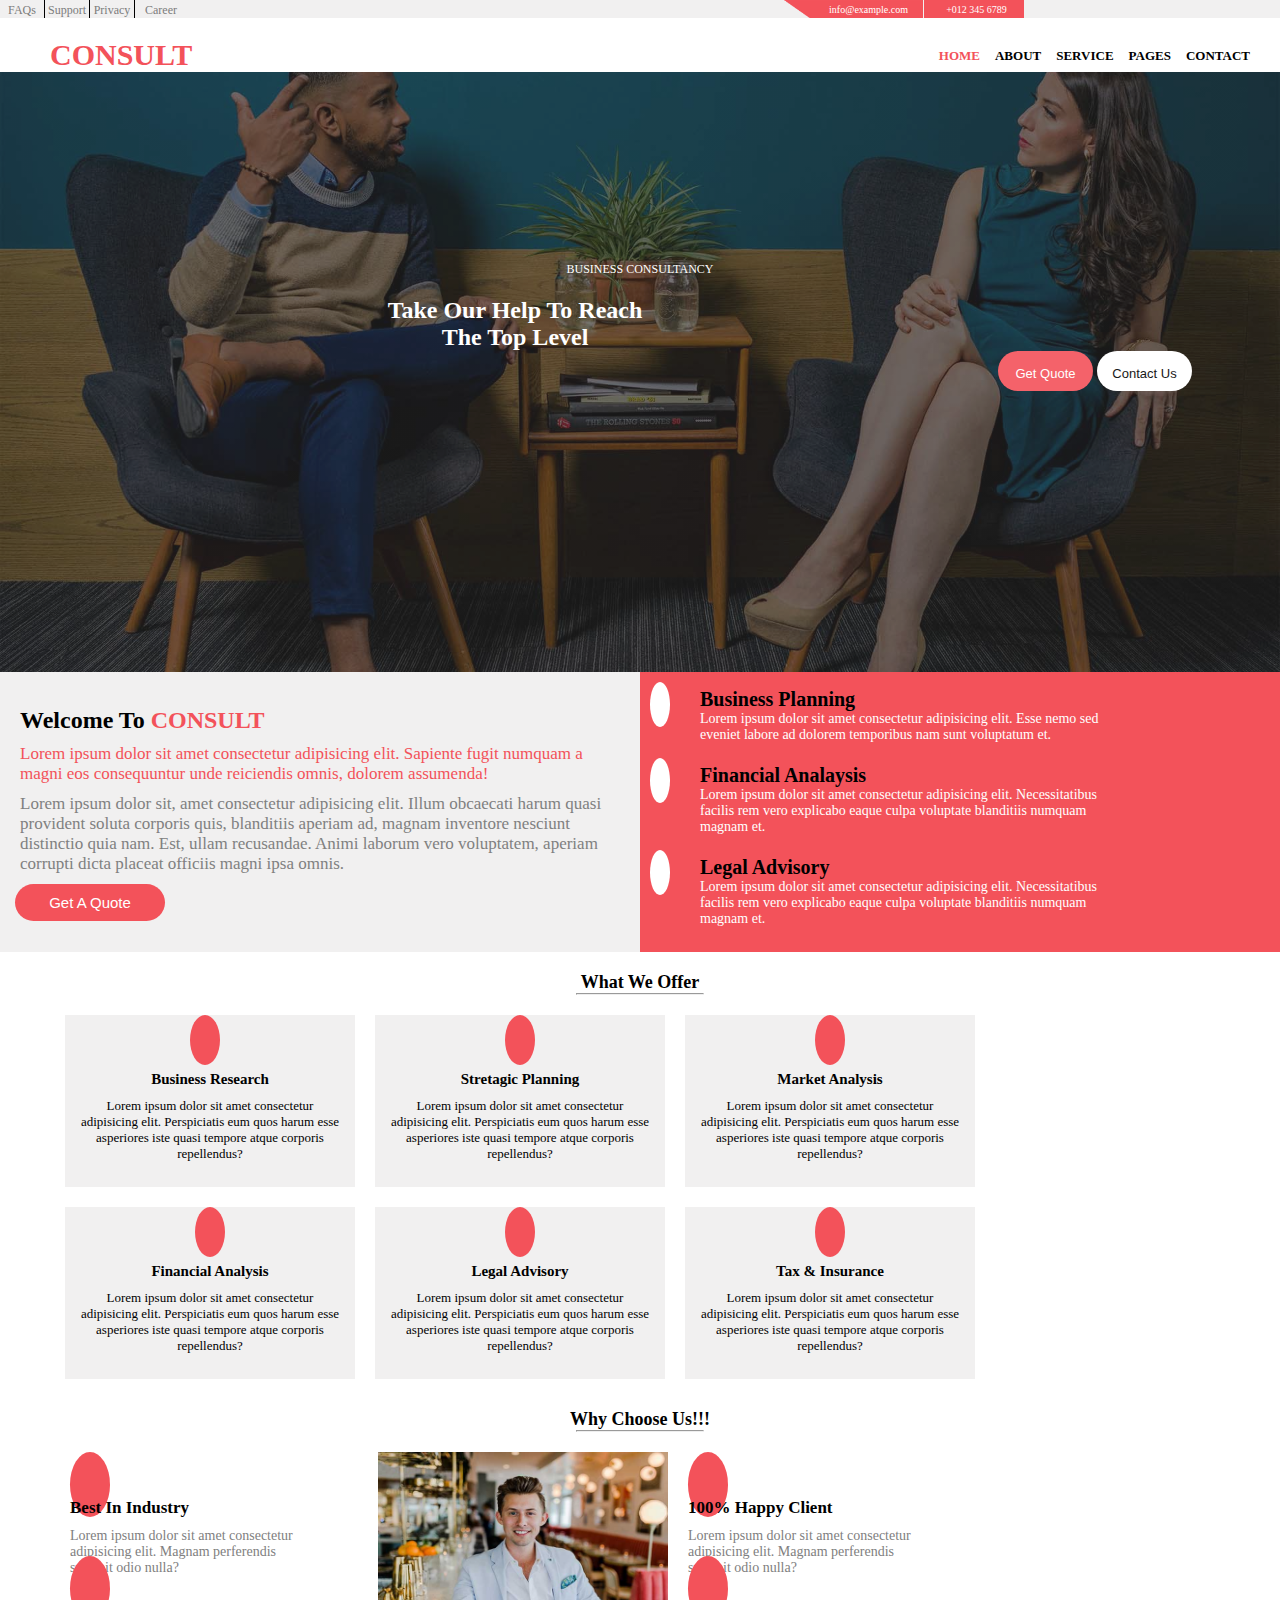
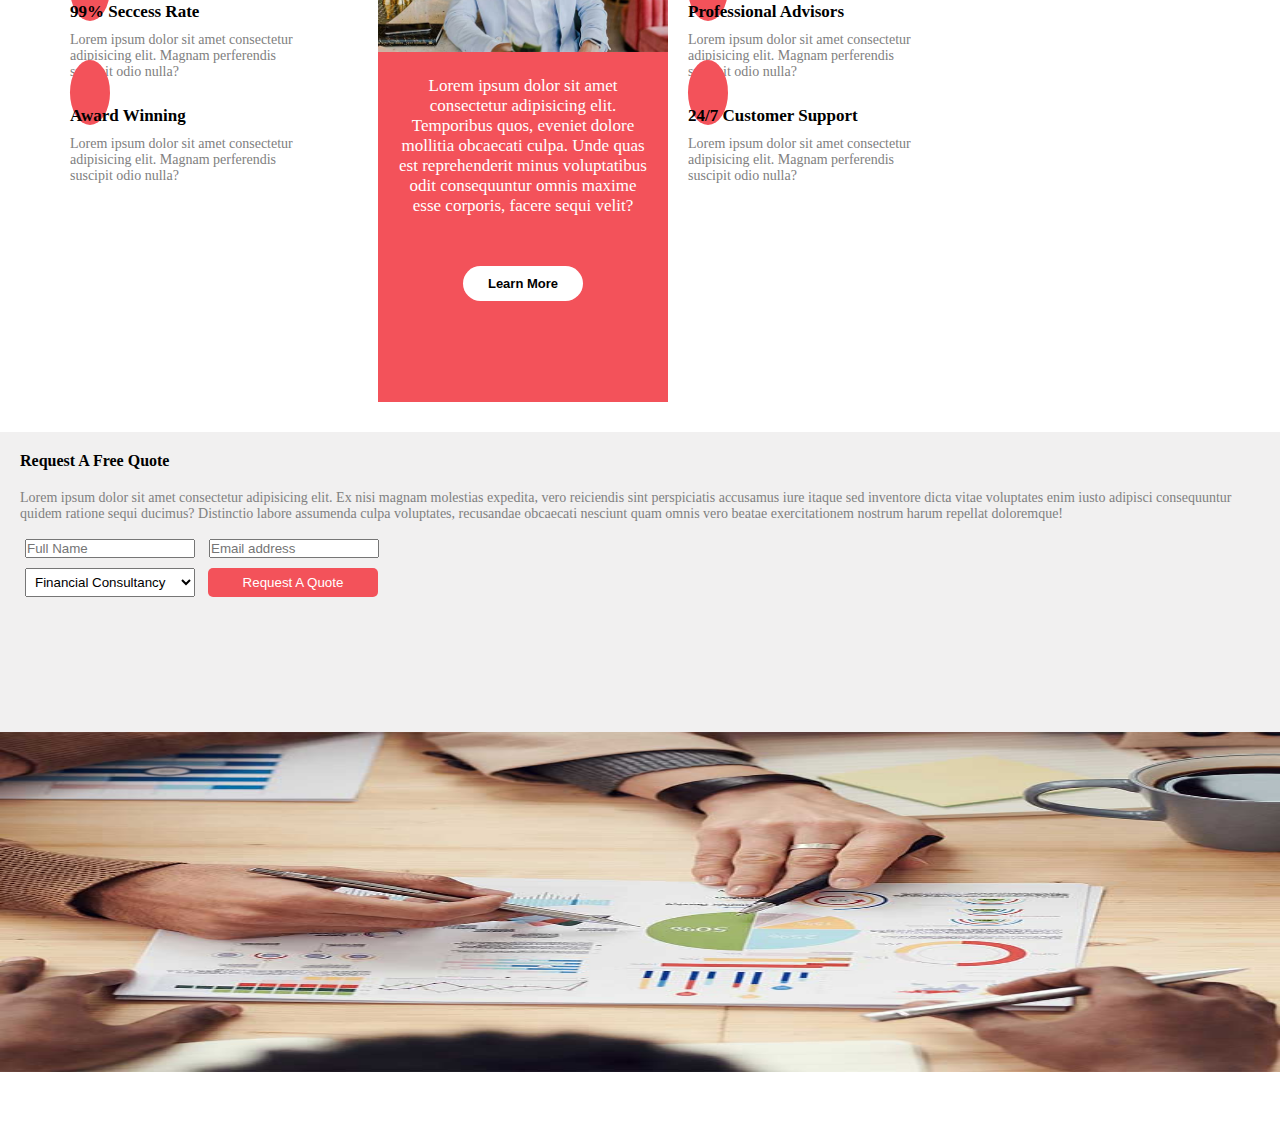
==== index.html @ cce2dc77 "git commit -m "descriptive commit message"" ====
<!DOCTYPE html>
<html lang="en">
<head>
    <meta charset="UTF-8">
    <meta name="viewport" content="width=device-width, initial-scale=1.0">
    <link rel="stylesheet" href="https://cdnjs.cloudflare.com/ajax/libs/font-awesome/6.5.1/css/all.min.css" integrity="sha512-DTOQO9RWCH3ppGqcWaEA1BIZOC6xxalwEsw9c2QQeAIftl+Vegovlnee1c9QX4TctnWMn13TZye+giMm8e2LwA==" crossorigin="anonymous" referrerpolicy="no-referrer" />
    <title>Document</title>
    <link rel="stylesheet" href="css/index.css">
    
</head>
<body>
    
    <section>
        <header>
            <nav class="nav-m">
                <section class="nav-sec">
                    <ul class="nav-ul1">
                        <li>
                            <a href="">FAQs</a>
                        </li>
            
                        <li>
                            <a href="">Support</a>
                        </li>
            
                        <li>
                            <a href="">Privacy</a>
                        </li>
            
                        <li id="nav-li">    
                            <a href="" id="nav-a4">Career</a>
                        </li>
    
                        <ul class="nav-logo1">
                            <i class="fa-regular fa-envelope"></i>
                            <p class="nav-p1">info@example.com</p>
                        </ul>
                        <ul class="nav-logo2">
                            <i class="fa-solid fa-phone"></i>
                            <p class="nav-p2">+012 345 6789</p>
            
                        </ul>
                </section>
        
                <section class="nav-s3">
                            <section class="s3-1">
                                <i class="fa-solid fa-bars"></i>
                                <i class="fa-regular fa-face-smile"></i>
                                <h1 class="h1-nav">CONSULT</h1>
                                <ul class="nav-ul3">
                            </section>
                            <section class="nav4-sec">
                                <li id="home">
                                    <a href="" id="home-a">HOME</a>
                                </li>
                                <li>
                                    <a href="">ABOUT</a>
                                </li>
            
                                <li>
                                    <a href="">SERVICE</a>
                    
                                </li>
                                <li>
                                    <a href="">PAGES</a>
                                </li>
                    
                                <li>
                                    <a href="" id="contact">CONTACT</a>
               
                                </li>
                            </ul>
                            </section>
                </section>
            </nav>
        </header>
        <main>
            <!-- main dec start here -->
            <section class="main-sec">
                <p>BUSINESS CONSULTANCY </p>
                <h2>Take Our Help To Reach The Top Level</h2>
                <i class="fa-solid fa-chevron-left"></i>
                <i class="fa-solid fa-chevron-right"></i>
                <button class="button_1">Get Quote</button>
                <button class="button_2">Contact Us</button>
            </section>
            <!-- main sec end here -->
            <!-- main s2 start here -->

            <section class="main-s2">
                <aside class="left">
                    <h3 class="left-h3">Welcome To <span>CONSULT</span></h3>
                    <p id="red">Lorem ipsum dolor sit amet consectetur adipisicing elit. Sapiente fugit numquam a magni eos consequuntur unde reiciendis omnis, dolorem assumenda!</p>
                    <p id="grey">Lorem ipsum dolor sit, amet consectetur adipisicing elit. Illum obcaecati harum quasi provident soluta corporis quis, blanditiis aperiam ad, magnam inventore nesciunt distinctio quia nam. Est, ullam recusandae. Animi laborum vero voluptatem, aperiam corrupti dicta placeat officiis magni ipsa omnis.</p>
                    <button>Get A Quote</button>
                </aside>

                <aside class="right">
                    <div class="div1 ">
                       <span class="logo"><i class="fa-solid fa-user-tie"></i></span> <h4 class="right-h4">Business Planning</h4>
                       <p class="right-p">Lorem ipsum dolor sit amet consectetur adipisicing elit. Esse nemo sed eveniet labore ad dolorem temporibus nam sunt voluptatum et.</p>
                    </div>
                    <div class="div2">
                        <span class="logo"><i class="fa-solid fa-chart-line"></i></span><h4 class="right-h4">Financial Analaysis</h4>
                        <p class="right-p">Lorem ipsum dolor sit amet consectetur adipisicing elit. Necessitatibus facilis rem vero explicabo eaque culpa voluptate blanditiis numquam magnam et.</p>
                    </div>
                    <div class="div3">
                        <span class="logo"><i class="fa-solid fa-scale-balanced"></i></span><h4 class="right-h4">Legal Advisory</h4>
                        <p class="right-p">Lorem ipsum dolor sit amet consectetur adipisicing elit. Necessitatibus facilis rem vero explicabo eaque culpa voluptate blanditiis numquam magnam et.</p>
                    </div>
                </aside>
            </section>
            <!-- main s2 end here -->

            
            <section class="third  ">
                <h3 class="third-h3">What We Offer</h3>
                <hr>
               <section class="grid">
                <div class="third-div1 back">
                    <p class="icon"><i class="fa-solid fa-user-tie"></i></p>
                    <h5 class="third-h5">Business Research </h5>
                    <p>Lorem ipsum dolor sit amet consectetur adipisicing elit. Perspiciatis eum quos harum esse asperiores iste quasi tempore atque corporis repellendus?</p>
                </div>
                <div class="third-div2 back">
                    <p class="icon" ><i class="fa-solid fa-chart-pie"></i></p>
                    <h5 class="third-h5">Stretagic Planning</h5>
                    <p>Lorem ipsum dolor sit amet consectetur adipisicing elit. Perspiciatis eum quos harum esse asperiores iste quasi tempore atque corporis repellendus?</p>
                </div>
                <div class="third-div3 back">
                    <p class="icon"><i class="fa-solid fa-chart-line"></i></p>
                    <h5 class="third-h5">Market Analysis</h5>
                    <p>Lorem ipsum dolor sit amet consectetur adipisicing elit. Perspiciatis eum quos harum esse asperiores iste quasi tempore atque corporis repellendus?</p>
                </div>
                <div class="third-div4 back">
                    <p class="icon"><i class="fa-solid fa-chart-area"></i></p>
                    <h5 class="third-h5">Financial Analysis</h5>
                    <p>Lorem ipsum dolor sit amet consectetur adipisicing elit. Perspiciatis eum quos harum esse asperiores iste quasi tempore atque corporis repellendus?</p>
                </div>
                <div class="third-div5 back">
                    <p class="icon"><i class="fa-solid fa-scale-balanced"></i></p>
                    <h5 class="third-h5">Legal Advisory</h5>
                    <p>Lorem ipsum dolor sit amet consectetur adipisicing elit. Perspiciatis eum quos harum esse asperiores iste quasi tempore atque corporis repellendus?</p>
                </div>
                <div class="third-div6 back">
                    <p class="icon"><i class="fa-solid fa-house-chimney-crack"></i></p>
                    <h5 class="third-h5">Tax & Insurance</h5>
                    <p>Lorem ipsum dolor sit amet consectetur adipisicing elit. Perspiciatis eum quos harum esse asperiores iste quasi tempore atque corporis repellendus?</p>
                </div>
               </section>

            </section>
            <!-- third end here -->


            <section class="fourth margin">
                <h3 class="third-h3">Why Choose Us!!!</h3>
                <hr>
                <section class="flex">
                    <div class="f-left">
                        <div class="divf-l1">
                            <p class="icon">
                                <i class="fa-solid fa-cubes"></i>
                            </p>
                            <h5>Best In Industry</h5>
                            <p class="grey">Lorem ipsum dolor sit amet consectetur adipisicing elit. Magnam perferendis suscipit odio nulla?</p>
                        </div>
                        <div class="divf-l2">
                            <p class="icon">
                                <i class="fa-solid fa-percent"></i>
                            </p>
                            <h5>99% Seccess Rate</h5>
                            <p class="grey">Lorem ipsum dolor sit amet consectetur adipisicing elit. Magnam perferendis suscipit odio nulla?</p>
                        </div>
                        <div class="divf-l3">
                            <p class="icon">
                                <i class="fa-solid fa-award"></i>
                            </p>
                            <h5>Award Winning</h5>
                            <p class="grey">Lorem ipsum dolor sit amet consectetur adipisicing elit. Magnam perferendis suscipit odio nulla?</p>
                        </div>
                    </div>
                    <div class="f-middle">
                        <img src="img/feature.jpg" class="forth-img">
                        <p id="f-para">Lorem ipsum dolor sit amet consectetur adipisicing elit. Temporibus quos, eveniet dolore mollitia obcaecati culpa. Unde quas est reprehenderit minus voluptatibus odit consequuntur omnis maxime esse corporis, facere sequi velit?</p>
                        <button>Learn More</button>
                    </div>
                    <div class="f-right">
                        <div class="divr-1">
                            <p class="icon">
                                <i class="fa-regular fa-face-smile" id="smile"></i>
                            </p>
                            <h5>100% Happy Client</h5>
                            <p class="grey">Lorem ipsum dolor sit amet consectetur adipisicing elit. Magnam perferendis suscipit odio nulla?</p></div>
                        <div class="divr-2">
                            <p class="icon">
                                <i class="fa-solid fa-user-tie"></i>
                            </p>
                            <h5>Professional Advisors</h5>
                            <p class="grey">Lorem ipsum dolor sit amet consectetur adipisicing elit. Magnam perferendis suscipit odio nulla?</p></div>
                        <div class="divr-3">
                            <p class="icon">
                                <i class="fa-solid fa-headset"></i>
                            </p>
                            <h5>24/7 Customer Support</h5>
                            <p class="grey">Lorem ipsum dolor sit amet consectetur adipisicing elit. Magnam perferendis suscipit odio nulla?</p></div>
                    </div>
                </section>
            </section>

            <!-- section 5 start here -->

            <section class="section-5">
                <div class="section-5left">
                <h3>Request A Free Quote</h3> 
                <p>Lorem ipsum dolor sit amet consectetur adipisicing elit. Ex nisi magnam molestias expedita, vero reiciendis sint perspiciatis accusamus iure itaque sed inventore dicta vitae voluptates enim iusto adipisci consequuntur quidem ratione sequi ducimus? Distinctio labore assumenda culpa voluptates, recusandae obcaecati nesciunt quam omnis vero beatae exercitationem nostrum harum repellat doloremque!</p>
                <section class="sec-5form1">
                    <form>
                        <input type="text" id="name" placeholder="Full Name">
                        <input type="email" id="email" placeholder="Email address">
                    </form>
                </section>

                <section class="section-5form2">
                    <form >
                        <select id="select">
                            <option >
                                Financial Consultancy
                            </option>
                            <option >
                                Legal Advisory
                            </option>
                            <option >
                                Market Analysis
                            </option>
                        </select>
                    </form>
                   <input type="submit" value="Request A Quote" id="submit"> 
                </section>
                </div>

                <div class="section-5right">
                    <img src="img/quote.jpg" alt="quote" >
                </div>
            </section>


        </main>
    </section>
</body>
</html>
---- css/index.css ----
*{
    margin: 0;
    padding: 0;
    box-sizing: border-box;

}

a{
    text-decoration: none;
}
ul{
    list-style-type: none;
}
li{
    list-style: none;
}
/* nav start here  */
/* nav-sec start here */
.nav-ul1{
    display: flex;
    flex-direction: row;
    flex-wrap: wrap;
    height: 18px;
    justify-content: flex-start;



}
.nav-sec{
    height: 18px;
    background-color: rgb(241, 240, 240);

}
#nav-li{
    text-align: left;
    width: 50px;
    border: none;
    
}
#nav-a4{
    margin-left: 10px;
}
.nav-ul1 li{
    border-right: 1px solid black;
    background-color: rgb(241, 240, 240);
    width: 45px;
    text-align: center;
}

.nav-ul1 li a{
    color: rgb(124, 124, 124);
    font-size: 12px;
}
.nav-logo1{
    display: flex;
    background-image: url(nav-1.png);
    background-position: left;
    background-size: cover;
    background-repeat: no-repeat;
    justify-content: space-evenly;
    align-items: center;
    height: 18px;
    width: 140px;
    border-right: 1px solid rgb(241, 240, 240);
    
}

.nav-logo2{
    display: flex;
    background-image: url(nav-2.png);
    background-position: left;
    background-size: cover;
    background-repeat: no-repeat;
    justify-content: center;
    align-items: center;
    height: 18px;
    width: 100px;
}
.fa-envelope{
    margin-left: 15px;
    font-size: 14px;
    color: white;
    
}
.fa-phone{
    font-size: 13px;
    color: white;
}
.nav-p1{
    font-size: 10px;
    
    color: white;
}

.nav-p2{
    color: white;
    margin-left: 5px;
    font-size: 10px;
}

/* nav-sec end here */
/* nav-s3 start here */

.nav-s3{
    display: flex;
    justify-content: space-between;
    align-items: center;
    text-transform: uppercase;
    margin-top: 20px;
   
}
.s3-1{
    display: flex;
    align-items: center;
    
    
}
.fa-bars{
    color: black;
    font-size: 27px;
    margin-left: 10px
    
}
.fa-face-smile{
    color: #F3525A;
    font-size: 30px;
    margin-left: 80px;



}
.h1-nav{
    color: #F3525A;
    font-size: 30px;
    margin-left: 10px;


}

.nav2-sec2{
    display: flex;
    justify-content: space-around;
    width: 40rem; 
    height: 20px;
}
.nav4-sec{
    display: flex;
}
.nav4-sec a{
    color: black;
    font-size: 12px;
}
.nav4-sec{
    display: none;
}
/* nav-s3end here */
/* main-s1 start here */

.main-sec{
    background-image: linear-gradient(rgba(0,0,0,0.6),rgba(0,0,0,0.6)),url(carousel-2.jpg);
    background-color: black;
    height: 250px;
    width: 100%;
    opacity: 90%;
    background-position: center;
    background-size: cover;
    text-align: center;
    color: white;

}

.main-sec p{
    padding-top: 80px;
    color: white;
    font-size: 10px;
    padding-bottom: 10px;
}
.fa-chevron-left{
    padding-right: 310px;
    font-size: 16px;
    color: gray;
}
.fa-chevron-right{
    font-size: 16px;
    margin-top: -100px;
    color: gray;

}
.main-sec h2{
    width: 290px;
    margin-left: 70px;
}
.button_1{
    background-color: #F3525A;
    border-radius: 20px;
    padding:15px ;
    width: 90px;
    height: 40px;
    color: white;
    border: none;
    font-size: 12px;
    
}
.button_2{
    
    background-color: white;
    border-radius: 20px;
    height: 40px;
    padding:15px ;
    width: 91px;
    color:black;
    border: none;
    font-size: 12px;

    
}
/* main-sec end here */
/* main-s2 start here */
.main-s2{
    display: flex;

}

.left{
    background-color: rgb(241, 240, 240);
    width: 50%;
    padding: 10px;
    
}
.left-h3{
    font-size: 17px;
    padding-top: 20px;
    padding-left: 5px;
    padding-bottom: 10px;
    
}

.left h3 span{
    color: #F3525A;
}
#red{
    color: #F3525A;
    font-size: 13px;
    padding-bottom: 10px;
    padding-left: 5px;
}
#grey{
    color: gray;
    font-size: 13px;
    padding-bottom: 10px;
    padding-left: 5px;
}

.left button{
    padding: 10px;
    border: none;
    border-radius: 20px;
    color: white;
    background-color:  #F3525A;
    width: 90px;
    font-size: 12px;
}

.right{
    background-color:  #F3525A;
    padding: 10px;
    width: 50%;
}
.right div{
    padding-top: 10px;
}


.right .fa-solid {
    text-align: left;
    padding: 10px;
    background-color: white;
    border-radius: 50%;
    font-size: 15px;
    color: #F3525A;
    

}
.logo{
    align-self: center;
}
.right-h4{
    font-size: 16px;
    padding-left: 50px;
    margin-top: -30px;
    
}
.right-p{
    font-size: 13px;
    width: 200px;
    padding-left: 50px;
    color: white;
    padding-bottom: 15px;
}
/* main-s2 end here */

.grid{
    display: grid;
    grid-template-columns: repeat(2, 190px);
    gap: 16px;
    text-align: center;
    padding-top: 20px;
    margin-left: 15px;
}

.third-h3{
    text-align: center;
    font-size: 18px;
    padding-top: 20px;
}
hr{
    width: 10%;
    margin-left: 45%;
    color: #F3525A;
}

.back{
    padding: 15px;
    background-color: rgb(241, 240, 240);
    
}
.grid p{
    font-size: 13px;
    text-align: center;
    color: black;
    padding-bottom: 10px;
}
.grid .fa-solid {
    background-color: #F3525A;
    font-size: 18px;
    color:white;
    border-radius: 50%;
    margin-top: 30px;
    padding: 15px;
}
.third-h5{
    font-size: 15px;
    padding: 10px;
}

/* forth star here */

.fourth {
    text-align: center;
    padding-top: 10px;
  }
  .fourth .fa-cubes,
  .fa-percent, .fa-award, #smile, .fa-user-tie, .fa-headset {
    background-color: #F3525A;
    color: white;
    padding: 10px;
    font-size: 11px;
    border-radius: 50%;
    margin: 10px;
    margin-left: 0px;
  }
  .flex{
    display: flex;
    width: 424px;
    padding-top: 20px;
  }
  .f-left,
  .f-right {
    padding: 7px;
    text-align: left;
    margin: 10px;
    width: 150px;
  }
  .fourth .grey {
    font-size: 12px;
    color: gray;
  }
  .f-middle {
    background-color: #F3525A;
    text-align: center;
    color: white;
    width: 200px;
    height: 500px;
  }
  .forth-img{
    width: 200px;
    height: 150px;
  }
  .fourth h5 {
    font-size: 11px;
  }
  
  .f-middle p {
    font-size: 11px;
    padding: 20px;
  }
  .f-middle button {
    padding: 10px;
    border-radius: 20px;
    border: none;
    width: 120px;
    font-size: 10px;
    margin: 30px;
    background-color: white;
  }
  #f-para {
    font-size: 13px;
  }
  /* setion 5start here */
  .section-5 {
    padding-top: 30px;
    /* display: flex; */
  }
  .section-5left {
    padding: 20px;
    background-color: rgb(241, 240, 240);
    width: 100%;
    height: 300px;
  }
  .section-5 h3 {
    font-size: 16px;
    padding-bottom: 20px;
  }
  .section-5left p {
    color: gray;
    padding-bottom: 12px;
    font-size: 14px;
  }
  .section-5right {
    height: 400px;
    width: 100%;
  }
  
  .section-5right img {
    background-repeat: no-repeat;
    background-size: cover;
    height: 340px;
    width: 100%;
  }
  .section-5form2{
    display: flex;
  }
  
  #name,
  #email {
    margin: 5px;
    width: 170px;
  }

  #select,
#submit {
  padding: 5px;
  margin: 5px;
  width: 170px;
}

#submit {
    background-color: #F3525A;
    margin-left: 8px;
    width: 170px;
    /* padding: 20px; */
    color: white;
    border-radius: 5px;
    border: none;
  }
  





@media screen and (min-width:768px) {
    /* nav sec start here */
    #nav-li{
        width: 393px;
    }
    /* nav sec end here */
    /* nav-s3 start here  */
    .fa-bars{
        color: black;
        font-size: 30px;
    }
    .fa-face-smile{
        margin-left: 250px;
    
    }
    /* nav-s3 end here */
/* main-sec start here */


    .main-sec p{
        padding-top: 130px;
        font-size: 12px;
        padding-bottom: 15px;
    }
    .fa-chevron-left{
        padding-right: 710px;
        font-size: 17px;
        color: gray;
    }
    .fa-chevron-right{
        font-size: 17px;
        margin-top: -100px;
        color: gray;
    
    }
    .main-sec{
        width: 100%;
        height: 420px;
    }
    .main-sec h2{
        width: 290px;
        margin-left: 230px;
    }
    .button_1, .button_2{
        font-size: 13px;
        width: 95px;
    }
/* main-sec end here */

/* main-s2 start here */
   .left h3{
    font-size: 19px;
   } 
   #red, #grey{
    font-size: 15px;
    padding-bottom: 10px;

   }
   .left{
    padding: 15px;
   }
   .left button{
    width: 130px;
    font-size: 13px;

   }
   .right .fa-solid{
    font-size: 21px;

   }
   .right-p{
    font-size: 13px;
    width: 350px;
    
   }
   .right-h4{
    font-size: 18px;
   }
   /* grid start here */

   .grid{
    grid-template-columns: repeat(2, 290px);
    gap: 20px;
    text-align: center;
    padding-top: 20px;
    margin-left: 85px;
}

/* forth start here */

.fourth .fa-cubes,
  .fa-percent, .fa-award, #smile, .fa-user-tie, .fa-headset{
    font-size: 22px;
    margin-left: 0px;
  }
  #f-para {
    font-size: 15px;
  }

  .flex{
    width: 768px;
  }
  .f-left,
  .f-right {
    padding: 20px;
    margin: 10px;
    width: 230px;
  }

  .fourth .grey {
    font-size: 12px;
  }
  .f-middle {
    width: 300px;
    height: 450px;
  }
  .forth-img{
    width: 300px;
    height: 190px;
  }
  .fourth h5 {
    font-size: 15px;
  }
  
  .f-middle p {
    font-size: 11px;
    padding: 20px;
  }
  .f-middle button {
    font-size: 11px;
    font-weight: 700;
  }









}

@media screen and (min-width:1024px) {
    /* nav-sec start here */
    #nav-li{
        width: 649px;
    }
    /* nav-sec end here  */
    /* nav-s3 end here */
    .fa-bars{
        display: none;
    }
    .fa-face-smile{
        margin-left: 40px;
    
    }
    .nav4-sec{
        display: inline;
        display: flex;
    }
    .nav4-sec li a{
        color: black;
        font-size: 13PX;
        font-weight: 600;
    }
    .nav4-sec li{
        margin-left: 15px;
    }
    
    #home-a{
        color: #F3525A;

    }
    #contact{
        padding-right: 30px
    }
    /* nav-s3 end here */

/* main-sec start here */


    .main-sec p{
        padding-top: 190px;
        font-size: 12px;
        padding-bottom: 20px;
    }
    .fa-chevron-left{
        padding-right: 910px;
        font-size: 16px;
        color: gray;
    }
    .fa-chevron-right{
        font-size: 16px;
        margin-top: -100px;
        color: gray;
    
    }
    .main-sec{
        width: 100%;
        height: 600px;
    }
    .main-sec h2{
        width: 290px;
        margin-left: 370px;
    }
    .button_1{
        background-color: #F3525A;
        border-radius: 20px;
        padding:15px ;
        width: 95px;
        color: white;
        border: none;
        font-size: 13px;
        
    }
    .button_2{
        background-color: white;
        border-radius: 20px;
        padding:15px ;
        width: 95px;
        color:black;
        border: none;
        font-size: 13px;
    
        
    }

/* main-sec end here */

/* main-s2 start here */

.left h3{
    font-size: 24px;
   } 
   #red, #grey{
    font-size: 17px;

   }
   
   .left button{
    width: 150px;
    font-size: 15px;

   }
   .right .fa-solid{
    font-size: 23px;

   }
   .right-p{
    font-size: 14px;
    width: 450px;
   }
   .right-h4{
    font-size: 20px;
   }
/*  grid start here */
.grid{
    grid-template-columns: repeat(3, 290px);
    gap: 20px;
    text-align: center;
    padding-top: 20px;
    margin-left: 65px;
}
/* forth start here */

.fourth .fa-cubes,
  .fa-percent, .fa-award, #smile, .fa-user-tie, .fa-headset{
    font-size: 22px;
    margin-left: 0px;
    padding: 20px;
    margin-bottom: 20px;

  }
  #f-para {
    font-size: 17px;
  }

  .flex{
    width: 1024px;
    /* margin-left: 50px; */
  }

  .f-left,
  .f-right {
    padding: 20px;
    width: 270px;
    margin: 0px;
  }
  .f-left{
    margin-left: 50px;
  }

  .fourth .grey {
    font-size: 14px;
  }
  .f-middle {
    width: 290px;
    height: 550px;
    margin-left: 58px;
  }
  .forth-img{
    width: 290px;
    height: 200px;
    
  }
  .fourth h5 {
    margin-bottom: 10px;
    font-size: 17px;
  }
  
  .f-middle p {
    font-size: 12px;
  }
  .f-middle button {
    font-size: 13px;
    font-weight: 700;
  }

}

@media screen and (min-width:1440px) {
    /* nav-sec start here  */
    #nav-li{
        width: 649px;
    }
    .nav-sec{
        height: 25px;
    
    }
    .nav-ul1 li{
        width: 65px;
        text-align: center;
        height: 25px;

    }
    .nav-ul1 li a{
        font-size: 14px;
    }
    #nav-li{
        width: 875px;
    }
    .nav-logo1{
        height: 25px;
        width: 200px;


    }
    .nav-logo2{
        height: 25px;
        width: 170px;


    }
    .fa-envelope{
        font-size: 18px;
    }
    .fa-phone{
        font-size: 18px;

    }
    .nav-p1, .nav-p2{
        font-size: 14px;
    }
    
    /* nav-sec end here  */
    .nav4-sec li a{
        font-size: 19PX;
        font-weight: 500;
    }
    /* nav-s3 end here */
/* main-sec start here */

    .main-sec p{
        padding-top: 240px;
        font-size: 13px;
        padding-bottom: 15px;
    }
    .fa-chevron-left{
        padding-right: 1300px;
        font-size: 25px;
    }
    .fa-chevron-right{
        font-size: 25px;
    
    }
    .main-sec{
        width: 100%;
        height: 820px;
    }
    .main-sec h2{
        width: 290px;
        font-size: 29px;
        margin-left: 570px;
    }
    .button_1, .button_2{
        font-size: 15px;
        width: 110px;
        height: 50px;
    }

/* main-sec end here */

/* main-s2 start here */

.left h3{
    font-size: 25px;
   } 
   #red, #grey{
    font-size: 19px;

   }
   
   .left button{
    width: 160px;
    font-size: 17px;

   }
   .right .fa-solid{
    font-size: 25px;

   }
   .right-p{
    font-size: 15px;
    width: 650px;
    margin-left: 40px;

   }
   .right-h4{
    font-size: 22px;
    margin-left: 40px;
   }
   .right .div3{
    padding-bottom: 30px;
   }
   .logo{
    padding-left: 20px;
   }

   .grid{
    grid-template-columns: repeat(3, 400px);
    gap: 35px;
    text-align: center;
    padding-top: 20px;
    margin-left: 85px;
}
.third-h3{
    font-size: 36px;
    padding: 20px;
}
hr{
    width: 10%;
    
}
.grid p{
    padding-bottom: 30px;
    padding-left: 35px;
    font-size: 14px;
    width: 330px;
}
.grid .fa-solid{
    padding-top: 20px;
    font-size: 19px;
}
.third-h5{
    font-size: 19px;
    padding: 10px;
}
/* forth start here */
.fourth .fa-cubes,
  .fa-percent, .fa-award, #smile, .fa-user-tie, .fa-headset{
    font-size: 22px;
    margin-left: 0px;
    padding: 20px;
    margin-bottom: 20px;

  }
  #f-para {
    font-size: 17px;
  }

  .flex{
    width: 1440px;
    margin-left: 50px;
  }
  .f-left,
  .f-right {
    padding: 35px;
    width: 400px;
    margin: 0px;
  }

  .fourth .grey {
    font-size: 14px;
  }
  .f-middle {
    width: 400px;
    height: 550px;
    margin-left: 73px;
  }
  .forth-img{
    width: 400px;
    height: 270px;
    
  }
  .fourth h5 {
    margin-bottom: 10px;
    font-size: 17px;
  }
  
  .f-middle p {
    font-size: 12px;
  }
  .f-middle button {
    font-size: 13px;
    font-weight: 700;
  }

}

    
}
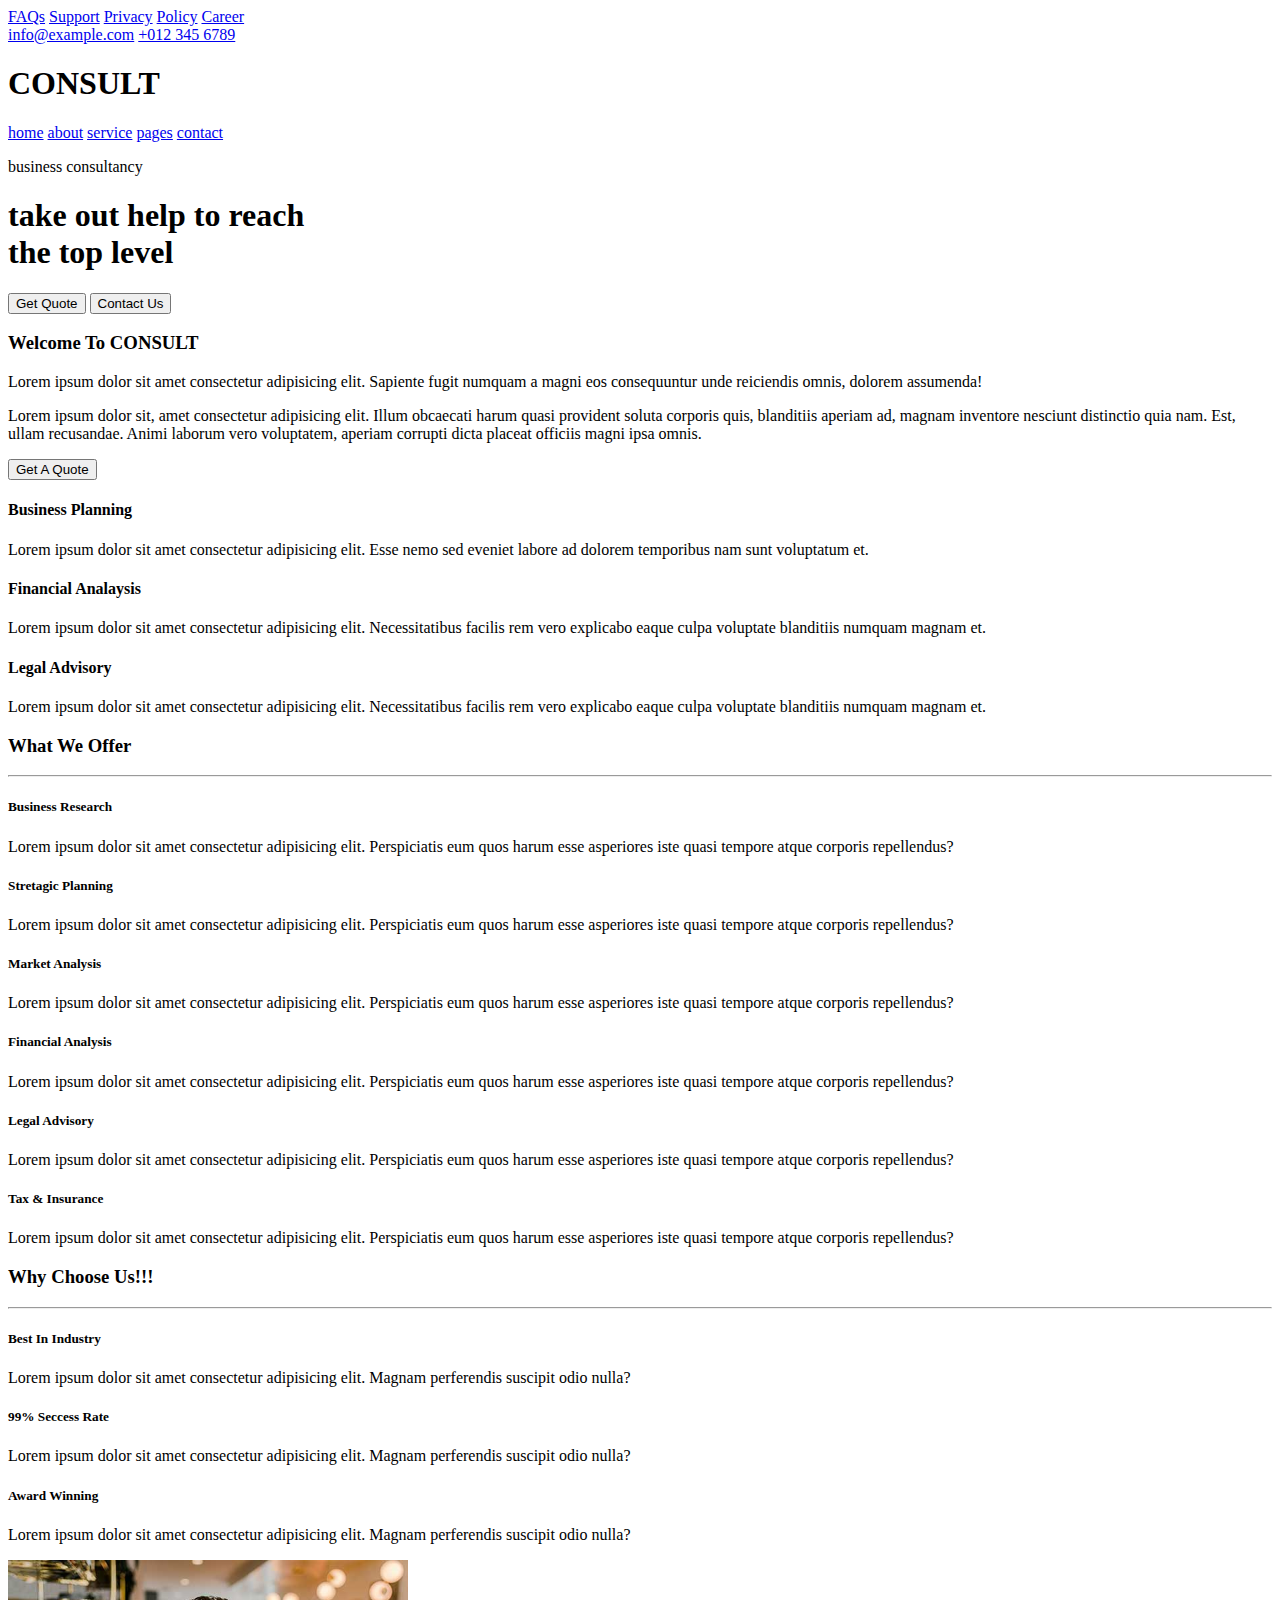
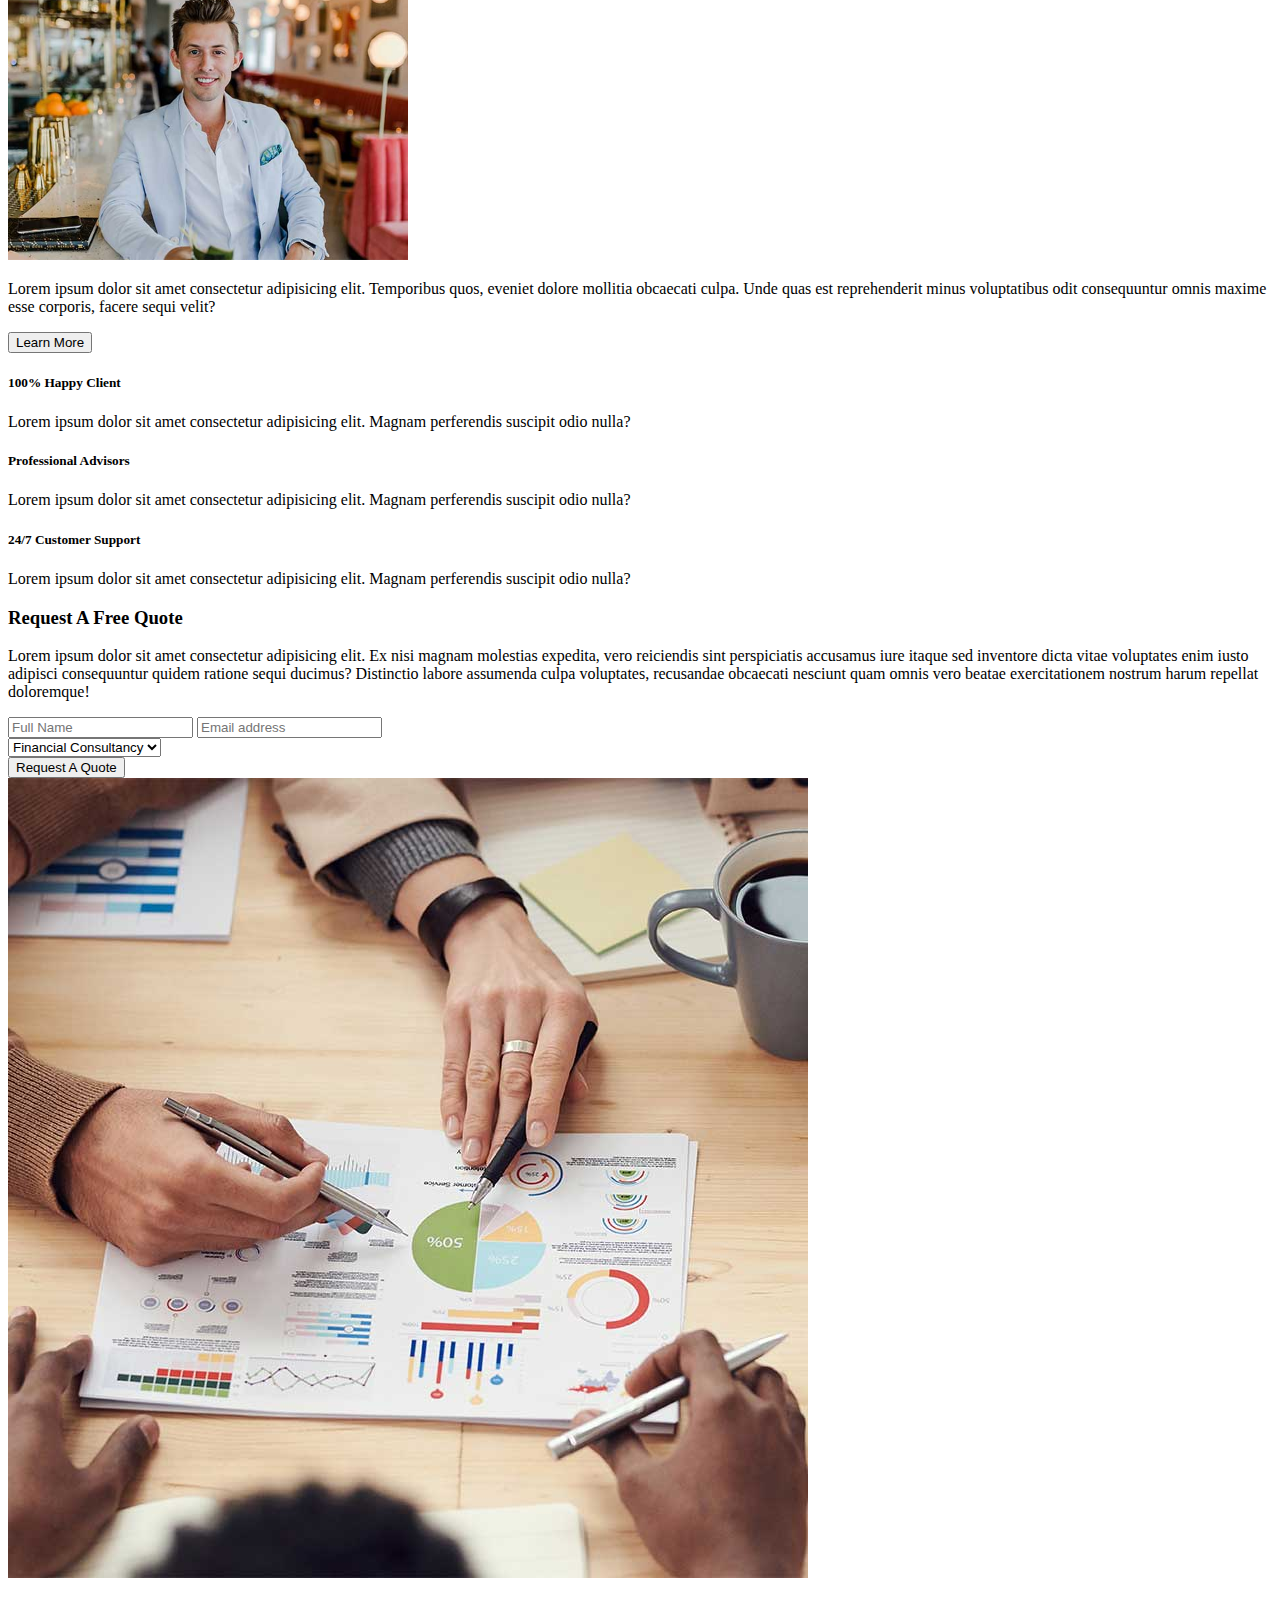
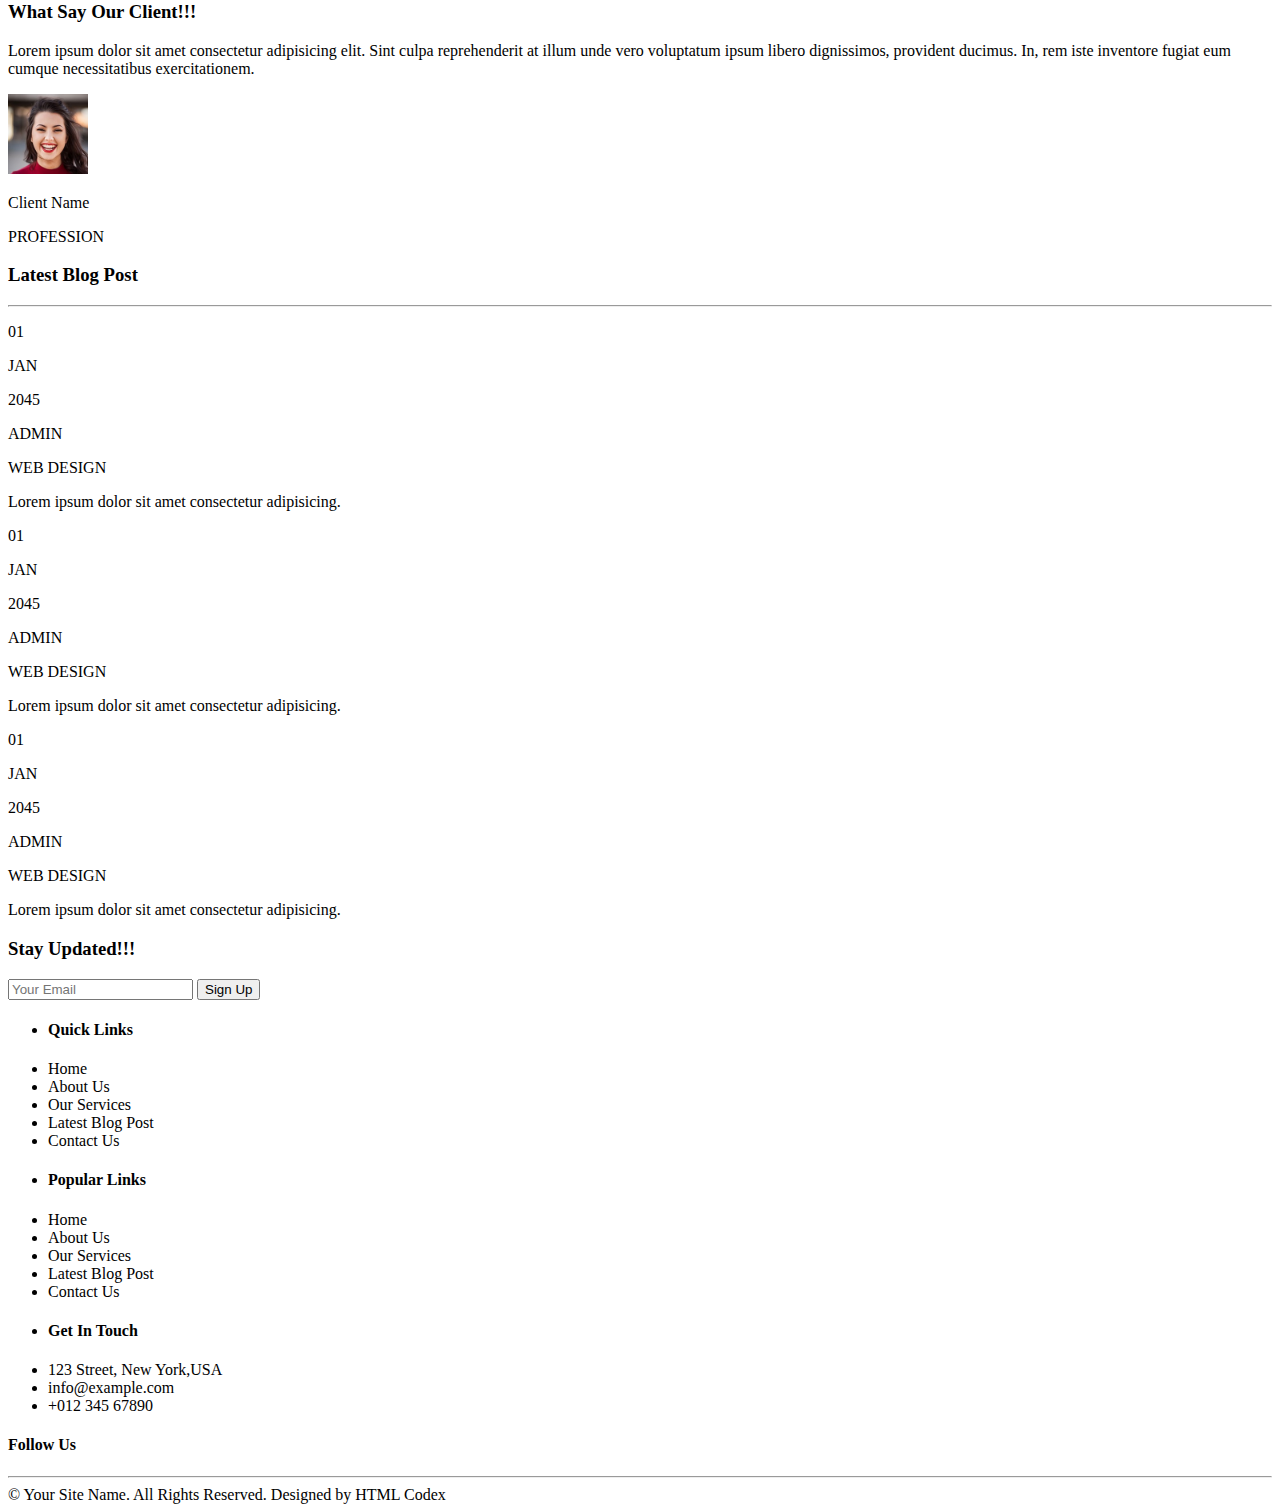
==== commit 8a0907a8: "new" ====
--- a/index.html
+++ b/index.html
@@ -3,158 +3,141 @@
 <head>
     <meta charset="UTF-8">
     <meta name="viewport" content="width=device-width, initial-scale=1.0">
+    <title>Consultancy</title>
+
+    <link rel="stylesheet" href="style.css">
+
     <link rel="stylesheet" href="https://cdnjs.cloudflare.com/ajax/libs/font-awesome/6.5.1/css/all.min.css" integrity="sha512-DTOQO9RWCH3ppGqcWaEA1BIZOC6xxalwEsw9c2QQeAIftl+Vegovlnee1c9QX4TctnWMn13TZye+giMm8e2LwA==" crossorigin="anonymous" referrerpolicy="no-referrer" />
-    <title>Document</title>
-    <link rel="stylesheet" href="css/index.css">
-    
 </head>
 <body>
-    
-    <section>
-        <header>
-            <nav class="nav-m">
-                <section class="nav-sec">
-                    <ul class="nav-ul1">
-                        <li>
-                            <a href="">FAQs</a>
-                        </li>
-            
-                        <li>
-                            <a href="">Support</a>
-                        </li>
-            
-                        <li>
-                            <a href="">Privacy</a>
-                        </li>
-            
-                        <li id="nav-li">    
-                            <a href="" id="nav-a4">Career</a>
-                        </li>
-    
-                        <ul class="nav-logo1">
-                            <i class="fa-regular fa-envelope"></i>
-                            <p class="nav-p1">info@example.com</p>
-                        </ul>
-                        <ul class="nav-logo2">
-                            <i class="fa-solid fa-phone"></i>
-                            <p class="nav-p2">+012 345 6789</p>
-            
-                        </ul>
-                </section>
-        
-                <section class="nav-s3">
-                            <section class="s3-1">
-                                <i class="fa-solid fa-bars"></i>
-                                <i class="fa-regular fa-face-smile"></i>
-                                <h1 class="h1-nav">CONSULT</h1>
-                                <ul class="nav-ul3">
-                            </section>
-                            <section class="nav4-sec">
-                                <li id="home">
-                                    <a href="" id="home-a">HOME</a>
-                                </li>
-                                <li>
-                                    <a href="">ABOUT</a>
-                                </li>
-            
-                                <li>
-                                    <a href="">SERVICE</a>
-                    
-                                </li>
-                                <li>
-                                    <a href="">PAGES</a>
-                                </li>
-                    
-                                <li>
-                                    <a href="" id="contact">CONTACT</a>
-               
-                                </li>
-                            </ul>
-                            </section>
-                </section>
-            </nav>
-        </header>
+    <div class="main-container">
         <main>
-            <!-- main dec start here -->
-            <section class="main-sec">
-                <p>BUSINESS CONSULTANCY </p>
-                <h2>Take Our Help To Reach The Top Level</h2>
-                <i class="fa-solid fa-chevron-left"></i>
-                <i class="fa-solid fa-chevron-right"></i>
+            <header>
+                <nav class="nav1 margin flex">
+                    <section class="nav-s1 flex ">
+                        <a href="#">FAQs</a>
+                        <a href="#">Support</a>
+                        <a href="#">Privacy</a>
+                        <a href="#">Policy</a>
+                        <a href="#">Career</a>
+                    </section>
+                    <section class="nav-s2">
+                       <a class="poly" href="#"><span><i class="fa-regular fa-envelope-open"></i></span>info@example.com</a>
+
+                       <a class="rect" href="#"><span><i class="fa-solid fa-phone"></i></span> +012 345 6789</a>
+                        
+                    </section>
+                </nav>
+
+                <nav class="nav2 margin flex ">
+                    <section class="nav2-sec1"> 
+                        <span><i class="fa-regular fa-face-smile"></i></span><h1>CONSULT</h1>
+                    </section>
+
+                    <section class="nav2-sec2" >
+                       <a href="#">home</a>
+                       <a href="#">about</a>
+                       <a href="#">service</a>
+                       <a href="#">pages</a>
+                       <a href="#">contact</a>
+                    </section>
+                </nav>
+                
+            </header>
+
+            <article class="hero">
+                <p>business consultancy </p>
+                <h1>take out help to reach <br>
+                    the top level
+                </h1>
                 <button class="button_1">Get Quote</button>
                 <button class="button_2">Contact Us</button>
-            </section>
-            <!-- main sec end here -->
-            <!-- main s2 start here -->
-
-            <section class="main-s2">
+            </article>
+
+            <!-- HERO SECTION END HERE -->
+
+            <div class="second">
                 <aside class="left">
-                    <h3 class="left-h3">Welcome To <span>CONSULT</span></h3>
+                    <h3>Welcome To <span>CONSULT</span></h3>
                     <p id="red">Lorem ipsum dolor sit amet consectetur adipisicing elit. Sapiente fugit numquam a magni eos consequuntur unde reiciendis omnis, dolorem assumenda!</p>
                     <p id="grey">Lorem ipsum dolor sit, amet consectetur adipisicing elit. Illum obcaecati harum quasi provident soluta corporis quis, blanditiis aperiam ad, magnam inventore nesciunt distinctio quia nam. Est, ullam recusandae. Animi laborum vero voluptatem, aperiam corrupti dicta placeat officiis magni ipsa omnis.</p>
                     <button>Get A Quote</button>
                 </aside>
-
                 <aside class="right">
-                    <div class="div1 ">
-                       <span class="logo"><i class="fa-solid fa-user-tie"></i></span> <h4 class="right-h4">Business Planning</h4>
-                       <p class="right-p">Lorem ipsum dolor sit amet consectetur adipisicing elit. Esse nemo sed eveniet labore ad dolorem temporibus nam sunt voluptatum et.</p>
-                    </div>
-                    <div class="div2">
-                        <span class="logo"><i class="fa-solid fa-chart-line"></i></span><h4 class="right-h4">Financial Analaysis</h4>
-                        <p class="right-p">Lorem ipsum dolor sit amet consectetur adipisicing elit. Necessitatibus facilis rem vero explicabo eaque culpa voluptate blanditiis numquam magnam et.</p>
-                    </div>
-                    <div class="div3">
-                        <span class="logo"><i class="fa-solid fa-scale-balanced"></i></span><h4 class="right-h4">Legal Advisory</h4>
-                        <p class="right-p">Lorem ipsum dolor sit amet consectetur adipisicing elit. Necessitatibus facilis rem vero explicabo eaque culpa voluptate blanditiis numquam magnam et.</p>
+                    <div class="div1 flex">
+                      <div class="second-icon"> 
+                        <span><i class="fa-solid fa-user-tie"></i></span>
+                     </div>
+                    <div class="s-content"> 
+                        <h4>Business Planning</h4>
+                        <p>Lorem ipsum dolor sit amet consectetur adipisicing elit. Esse nemo sed eveniet labore ad dolorem temporibus nam sunt voluptatum et.</p>
+                    </div>
+                    </div>
+                    <div class="div2 flex">
+                        <div class="second-icon">
+                            <span><i class="fa-solid fa-chart-line"></i></span>
+                        </div>
+                        <div class="s-content">
+                        <h4>Financial Analaysis</h4>
+                        <p>Lorem ipsum dolor sit amet consectetur adipisicing elit. Necessitatibus facilis rem vero explicabo eaque culpa voluptate blanditiis numquam magnam et.</p>
+                        </div>
+                    </div>
+                    <div class="div3 flex">
+                       <div class="second-icon"> <span><i class="fa-solid fa-scale-balanced"></i></span></div>
+                      <div class="s-content">
+                        <h4>Legal Advisory</h4>
+                        <p>Lorem ipsum dolor sit amet consectetur adipisicing elit. Necessitatibus facilis rem vero explicabo eaque culpa voluptate blanditiis numquam magnam et.</p>
+                      </div>
                     </div>
                 </aside>
-            </section>
-            <!-- main s2 end here -->
-
-            
+            </div>
+
+
+            <!-- SECOND END HERE -->
+
+
             <section class="third  ">
-                <h3 class="third-h3">What We Offer</h3>
+                <h3>What We Offer</h3>
                 <hr>
                <section class="grid">
                 <div class="third-div1 back">
                     <p class="icon"><i class="fa-solid fa-user-tie"></i></p>
-                    <h5 class="third-h5">Business Research </h5>
+                    <h5>Business Research </h5>
                     <p>Lorem ipsum dolor sit amet consectetur adipisicing elit. Perspiciatis eum quos harum esse asperiores iste quasi tempore atque corporis repellendus?</p>
                 </div>
                 <div class="third-div2 back">
                     <p class="icon" ><i class="fa-solid fa-chart-pie"></i></p>
-                    <h5 class="third-h5">Stretagic Planning</h5>
+                    <h5>Stretagic Planning</h5>
                     <p>Lorem ipsum dolor sit amet consectetur adipisicing elit. Perspiciatis eum quos harum esse asperiores iste quasi tempore atque corporis repellendus?</p>
                 </div>
                 <div class="third-div3 back">
                     <p class="icon"><i class="fa-solid fa-chart-line"></i></p>
-                    <h5 class="third-h5">Market Analysis</h5>
+                    <h5>Market Analysis</h5>
                     <p>Lorem ipsum dolor sit amet consectetur adipisicing elit. Perspiciatis eum quos harum esse asperiores iste quasi tempore atque corporis repellendus?</p>
                 </div>
                 <div class="third-div4 back">
                     <p class="icon"><i class="fa-solid fa-chart-area"></i></p>
-                    <h5 class="third-h5">Financial Analysis</h5>
+                    <h5>Financial Analysis</h5>
                     <p>Lorem ipsum dolor sit amet consectetur adipisicing elit. Perspiciatis eum quos harum esse asperiores iste quasi tempore atque corporis repellendus?</p>
                 </div>
                 <div class="third-div5 back">
                     <p class="icon"><i class="fa-solid fa-scale-balanced"></i></p>
-                    <h5 class="third-h5">Legal Advisory</h5>
+                    <h5>Legal Advisory</h5>
                     <p>Lorem ipsum dolor sit amet consectetur adipisicing elit. Perspiciatis eum quos harum esse asperiores iste quasi tempore atque corporis repellendus?</p>
                 </div>
                 <div class="third-div6 back">
                     <p class="icon"><i class="fa-solid fa-house-chimney-crack"></i></p>
-                    <h5 class="third-h5">Tax & Insurance</h5>
+                    <h5>Tax & Insurance</h5>
                     <p>Lorem ipsum dolor sit amet consectetur adipisicing elit. Perspiciatis eum quos harum esse asperiores iste quasi tempore atque corporis repellendus?</p>
                 </div>
                </section>
 
             </section>
-            <!-- third end here -->
-
+
+            <!-- THIRD END HERE  -->
 
             <section class="fourth margin">
-                <h3 class="third-h3">Why Choose Us!!!</h3>
+                <h3>Why Choose Us!!!</h3>
                 <hr>
                 <section class="flex">
                     <div class="f-left">
@@ -181,14 +164,15 @@
                         </div>
                     </div>
                     <div class="f-middle">
-                        <img src="img/feature.jpg" class="forth-img">
+                        <img src="img/feature.jpg" alt="" width="400px"
+                        height="300px">
                         <p id="f-para">Lorem ipsum dolor sit amet consectetur adipisicing elit. Temporibus quos, eveniet dolore mollitia obcaecati culpa. Unde quas est reprehenderit minus voluptatibus odit consequuntur omnis maxime esse corporis, facere sequi velit?</p>
                         <button>Learn More</button>
                     </div>
                     <div class="f-right">
                         <div class="divr-1">
                             <p class="icon">
-                                <i class="fa-regular fa-face-smile" id="smile"></i>
+                                <i class="fa-regular fa-face-smile"></i>
                             </p>
                             <h5>100% Happy Client</h5>
                             <p class="grey">Lorem ipsum dolor sit amet consectetur adipisicing elit. Magnam perferendis suscipit odio nulla?</p></div>
@@ -208,20 +192,20 @@
                 </section>
             </section>
 
-            <!-- section 5 start here -->
-
-            <section class="section-5">
-                <div class="section-5left">
+            <!-- FOURTH END HERE -->
+
+            <section class="fifth flex">
+                <div class="fifth-left">
                 <h3>Request A Free Quote</h3> 
                 <p>Lorem ipsum dolor sit amet consectetur adipisicing elit. Ex nisi magnam molestias expedita, vero reiciendis sint perspiciatis accusamus iure itaque sed inventore dicta vitae voluptates enim iusto adipisci consequuntur quidem ratione sequi ducimus? Distinctio labore assumenda culpa voluptates, recusandae obcaecati nesciunt quam omnis vero beatae exercitationem nostrum harum repellat doloremque!</p>
-                <section class="sec-5form1">
+                <section class="form-1">
                     <form>
                         <input type="text" id="name" placeholder="Full Name">
                         <input type="email" id="email" placeholder="Email address">
                     </form>
                 </section>
 
-                <section class="section-5form2">
+                <section class="form-2 flex">
                     <form >
                         <select id="select">
                             <option >
@@ -239,13 +223,249 @@
                 </section>
                 </div>
 
-                <div class="section-5right">
+                <div class="fifth-right">
                     <img src="img/quote.jpg" alt="quote" >
                 </div>
             </section>
 
-
+            <!-- FIFTH END HERE -->
+
+            <section class="six flex">
+                <div class="six-left">
+                  <p><i class="fa-solid fa-caret-right"></i></p>
+                </div>
+                <div class="six-middle">
+                    <i class="fa-solid fa-caret-right"></i>
+                </div>
+                <div class="six-right">
+                    <i class="fa-solid fa-caret-right"></i>
+                </div>
+            </section>
+
+            <!-- SIX END HERE -->
+
+            <section class="seven flex">
+                <div class="seven-left"></div>
+                <div class="seven-right">
+                    <h3>What Say Our Client!!!</h3>
+                    <p><span><i class="fa-solid fa-quote-left"></i></span><p>Lorem ipsum dolor sit amet consectetur adipisicing elit. Sint culpa reprehenderit at illum unde vero voluptatum ipsum libero dignissimos, provident ducimus. In, rem iste inventore fugiat eum cumque necessitatibus exercitationem.</p></span></p>
+                    <div class="right-bottom flex">
+                            <div class="r-b-img"><img src="img/testimonial-2.jpg" alt="" width="80px"></div>
+                            <div><p id="cli-name">Client Name</p>
+                            <p id="prof">PROFESSION</p>
+
+                            <p><i class="fa-solid fa-arrow-left"></i><i class="fa-solid fa-arrow-right"></i></p>
+                        
+                        </div>
+
+                    </div>
+                </div>
+            </section>
+
+
+            <!-- SEVEN END HERE -->
+
+            <section class="eight ">
+                <h3>Latest Blog Post</h3>
+                <hr>
+
+            <div class="eight-content flex">
+                <div class="eight-left">
+                    <!-- <img src="img/blog-1.jpg" alt="" width="400px"> -->
+                    <div class="eight-left-img"></div>
+                    <div class="eight-bottom flex">
+                        <div class="eight-red">
+                            <p class="white">01</p>
+                            <p >JAN</p>
+                            <p class="white">2045</p>
+                        </div>
+                        <div class="eight-grey flex">
+                            <div class="eight-grey-top flex">
+                                <P><span><i class="fa-solid fa-person"></i></span>ADMIN</P>
+                                <P><span><i class="fa-solid fa-mobile-screen-button"></i></span>WEB DESIGN</P>
+                            </div>
+                            <div class="eight-grey-bottom">
+                                <p>Lorem ipsum dolor sit amet consectetur adipisicing.</p>
+                            </div>
+                        </div>
+                    </div>
+
+                </div>
+
+                <div class="eight-middle">
+                    <!-- <img src="img/blog-2.jpg" alt="" width="400px"> -->
+                    <div class="eight-middle-img"></div>
+                    <div class="eight-bottom flex">
+                        <div class="eight-red">
+                            <p class="white">01</p>
+                            <p >JAN</p>
+                            <p class="white">2045</p>
+                        </div>
+                        <div class="eight-grey flex">
+                            <div class="eight-grey-top flex">
+                                <P><span><i class="fa-solid fa-person"></i></span>ADMIN</P>
+                                <P><span><i class="fa-solid fa-mobile-screen-button"></i></span>WEB DESIGN</P>
+                            </div>
+                            <div class="eight-grey-bottom">
+                                <p>Lorem ipsum dolor sit amet consectetur adipisicing.</p>
+                            </div>
+                        </div>
+                    </div>
+
+                </div>
+                <div class="eight-right">
+                    <!-- <img src="img/blog-3.jpg" alt="" width="400px"> -->
+                    <div class="eight-right-img"></div>
+                    <div class="eight-bottom flex">
+                        <div class="eight-red">
+                            <p class="white">01</p>
+                            <p >JAN</p>
+                            <p class="white">2045</p>
+                        </div>
+                        <div class="eight-grey flex">
+                            <div class="eight-grey-top flex">
+                                <P><span><i class="fa-solid fa-person"></i></span>ADMIN</P>
+                                <P><span><i class="fa-solid fa-mobile-screen-button"></i></span>WEB DESIGN</P>
+                            </div>
+                            <div class="eight-grey-bottom">
+                                <p>Lorem ipsum dolor sit amet consectetur adipisicing.</p>
+                            </div>
+                        </div>
+                    </div>
+
+                </div>
+            </div>
+
+
+
+
+
+
+
+
+
+
+
+                <!-- <div class="eight-content flex">
+                    <div class="eight-left">
+                        <img src="img/blog-1.jpg" alt=""
+                        width="450px" >
+                        <div class="bottom-le flex">
+                            <div id="eight-red">
+                                <p>01</p>
+                                <p>JAN</p>
+                                <p>2045</p>
+                            </div>
+
+                            <div class="eight-grey flex">
+                            
+                                <div id="grey">
+                                    <span>ADMIN</span> <span>WEB DESIGN</span>
+                                </div>
+                                <div id="black">
+                                     Lorem ipsum dolor sit amet consectetur adipisicing.
+                                </div>
+                            </div>
+                        </div>
+                    </div>
+                    <div class="eight-middle">
+                        <img src="img/blog-2.jpg" alt=""
+                        width="450px">
+                        <div class="bottom-le flex">
+                            <div id="eight-red">
+                                <p>01</p>
+                                <p>JAN</p>
+                                <p>2045</p>
+                            </div>
+
+                            <div class="eight-grey flex">
+                            
+                                <div id="grey">
+                                    <span>ADMIN</span> <span>WEB DESIGN</span>
+                                </div>
+                                <div id="black">
+                                     Lorem ipsum dolor sit amet consectetur adipisicing.
+                                </div>
+                            </div>
+                         </div>
+                     </div>
+                    </div>
+                    <div class="eight-right">
+                        <img src="img/blog-3.jpg" alt="" width="450px">
+                        <div class="bottom-le flex">
+                            <div id="eight-red">
+                                <p>01</p>
+                                <p>JAN</p>
+                                <p>2045</p>
+                            </div>
+
+                            <div class="eight-grey flex">
+                            
+                                <div id="grey">
+                                    <span>ADMIN</span> <span>WEB DESIGN</span></div>
+                                <div id="black">
+                                     Lorem ipsum dolor sit amet consectetur adipisicing.
+                                </div>
+                            </div>
+                      </div>
+                    </div> -->
+            </section>
+
+            <section class="nine">
+                <h3>Stay Updated!!!</h3>
+                <form action="">
+                    <input type="text" placeholder="Your Email" id="form-email">
+                    <input type="submit" value="Sign Up" id="form-button">
+                </form>
+            </section>
         </main>
-    </section>
+
+        <div class="footer flex">
+           <div class="footer-left">
+            <ul >
+                <li><h4>Quick Links</h4></li>
+                <li><span id="footer-arrow"><i class="fa-solid fa-arrow-right"></i></span>Home</li>
+                <li><span id="footer-arrow"><i class="fa-solid fa-arrow-right"></i></span>About Us</li>
+                <li><span id="footer-arrow"><i class="fa-solid fa-arrow-right"></i></span>Our Services</li>
+                <li><span id="footer-arrow"><i class="fa-solid fa-arrow-right"></i></span>Latest Blog Post</li>
+                <li><span id="footer-arrow"><i class="fa-solid fa-arrow-right"></i></span>Contact Us</li>
+               
+            </ul>
+           </div>
+
+           <div class="footer-middle">
+            <ul >
+                <li><h4>Popular Links</h4></li>
+                <li><span id="footer-arrow"><i class="fa-solid fa-arrow-right"></i></span>Home</li>
+                <li><span id="footer-arrow"><i class="fa-solid fa-arrow-right"></i></span>About Us</li>
+                <li><span id="footer-arrow"><i class="fa-solid fa-arrow-right"></i></span>Our Services</li>
+                <li><span id="footer-arrow"><i class="fa-solid fa-arrow-right"></i></span>Latest Blog Post</li>
+                <li><span id="footer-arrow"><i class="fa-solid fa-arrow-right"></i></span>Contact Us</li>
+               
+            </ul>
+           </div>
+
+           <div class="footer-right">
+            <ul>
+                <li ><h4>Get In Touch</h4></li>
+                <li ><span id="icon-red"><i class="fa-solid fa-location-dot"></i></span>123 Street, New York,USA</li>
+                <li><span id="icon-red"><i class="fa-regulare fa-envelope-open  "></i></span>info@example.com</li>
+                <li><span id="icon-red"><i class="fa-solid fa-phone"></i></span>+012 345 67890</li>
+            </ul>
+           </div>
+
+           <div class="footer-right2">
+            <h4>Follow Us</h4>
+            <i id="brand-icon" class="fa-brands fa-twitter"></i>
+            <i id="brand-icon" class="fa-brands fa-facebook"></i>
+            <i id="brand-icon" class="fa-brands fa-linkedin"></i>
+            <i id="brand-icon" class="fa-brands fa-instagram"></i>
+           </div>
+        </div>
+        <hr class="footer-hr">
+        <footer class="fotter2">
+            &copy; Your Site Name. All Rights Reserved. Designed by HTML Codex
+        </footer>
+    </div>
 </body>
 </html>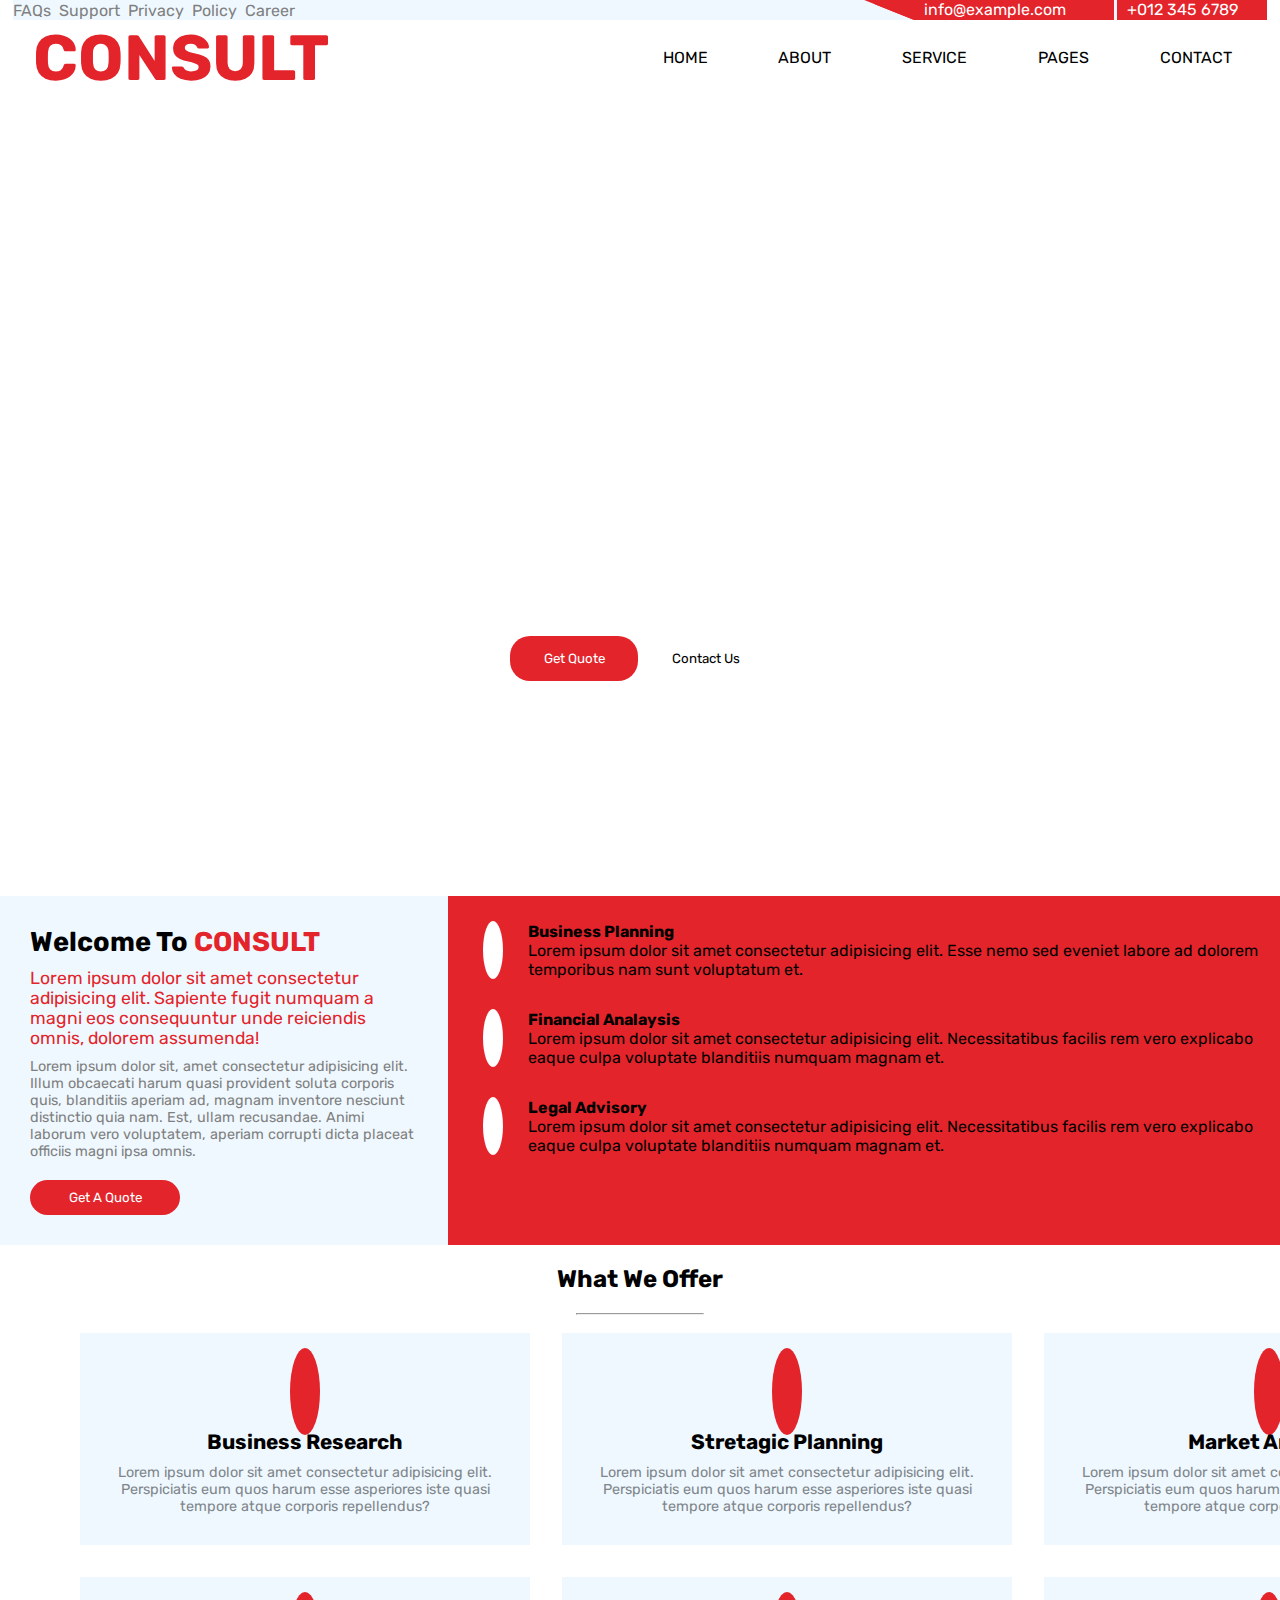
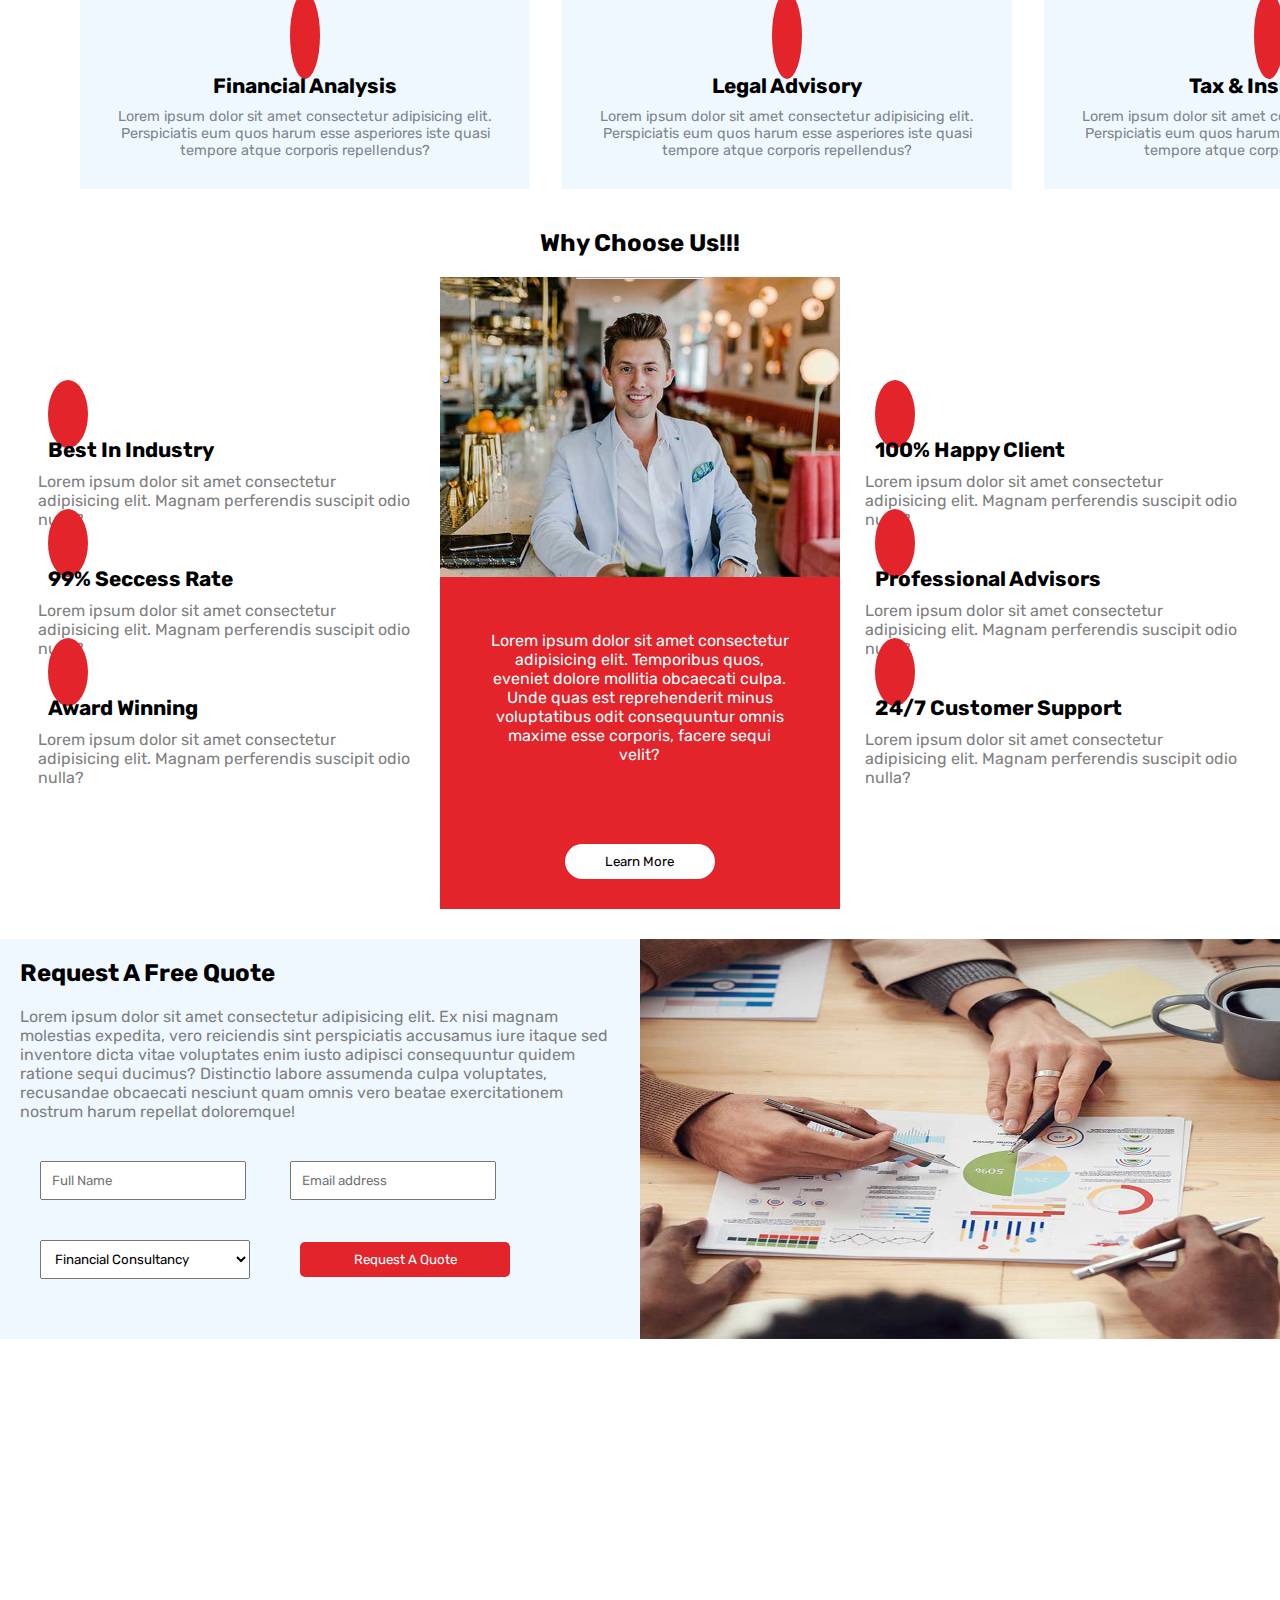
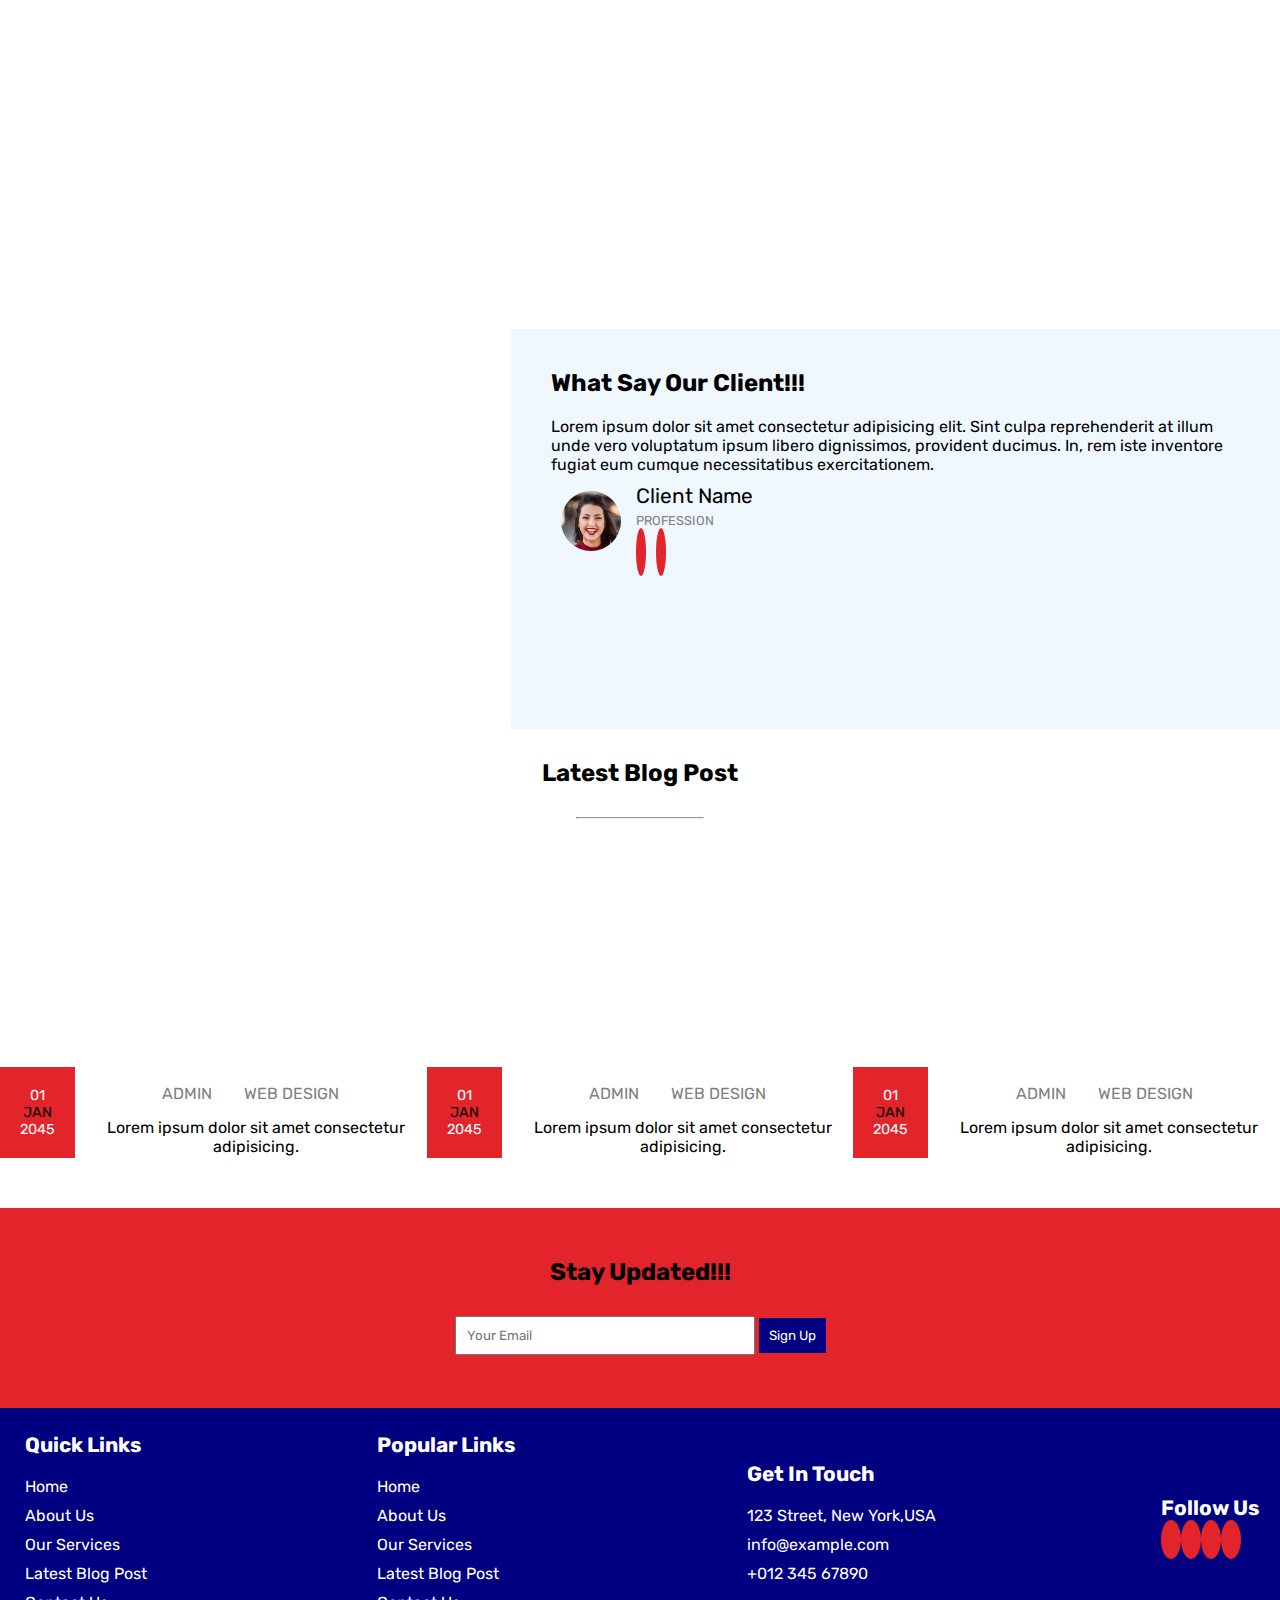
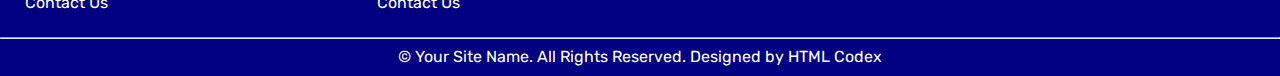
==== commit b7542970: "mm" ====
--- a/index.html
+++ b/index.html
@@ -5,7 +5,7 @@
     <meta name="viewport" content="width=device-width, initial-scale=1.0">
     <title>Consultancy</title>
 
-    <link rel="stylesheet" href="style.css">
+    <link rel="stylesheet" href="css/index.css">
 
     <link rel="stylesheet" href="https://cdnjs.cloudflare.com/ajax/libs/font-awesome/6.5.1/css/all.min.css" integrity="sha512-DTOQO9RWCH3ppGqcWaEA1BIZOC6xxalwEsw9c2QQeAIftl+Vegovlnee1c9QX4TctnWMn13TZye+giMm8e2LwA==" crossorigin="anonymous" referrerpolicy="no-referrer" />
 </head>
--- a/css/index.css
+++ b/css/index.css
@@ -0,0 +1,958 @@
+@import url("https://fonts.googleapis.com/css2?family=Rubik:wght@400;500;700&display=swap");
+
+* {
+  margin: 0;
+  padding: 0;
+  box-sizing: border-box;
+  font-family: "Rubik", sans-serif;
+}
+
+:root {
+  --red: #e3242b;
+  --blue: #000080;
+  --grey: #eff8ff;
+}
+
+ul li {
+  list-style-type: none;
+}
+a {
+  text-decoration: none;
+}
+.margin {
+  width: 98%;
+  margin: auto;
+}
+.flex {
+  display: flex;
+  align-items: center;
+}
+.nav1 {
+  display: flex;
+  justify-content: space-between;
+  align-items: center;
+  background-color: var(--grey);
+}
+.nav-s2 {
+  display: flex;
+  justify-content: space-between;
+  gap: 3px;
+}
+.rect {
+  color: white;
+  background-color: var(--red);
+  width: 150px;
+  padding-left: 10px;
+}
+.nav-s1 {
+  gap: 0.5rem;
+  width: 50rem;
+}
+@media screen and (max-width: 425px) {
+  .nav-s1 {
+    display: none;
+  }
+}
+
+.nav-s1 a {
+  color: gray;
+}
+.poly {
+  clip-path: polygon(25% 0%, 100% 0, 100% 100%, 20% 100%, 0 0);
+  width: 250px;
+  height: 20px;
+  background-color: var(--red);
+  display: flex;
+  color: white;
+}
+
+.nav2 {
+  display: flex;
+  justify-content: space-between;
+  align-items: center;
+  text-transform: uppercase;
+}
+.nav2-sec1 {
+  color: var(--red);
+  font-size: 2rem;
+  display: flex;
+  align-items: center;
+}
+.nav2-sec2 {
+  display: flex;
+  justify-content: space-around;
+  width: 40rem;
+  height: 20px;
+}
+@media screen and (max-width: 425px) {
+  .nav2-sec2 {
+    display: none;
+  }
+
+  .nav2-sec1 {
+    color: var(--red);
+    font-size: 2rem;
+    display: flex;
+    align-items: center;
+    margin-left: 110px;
+  }
+}
+.nav2-sec2 a {
+  color: black;
+  transition: all 5ms;
+}
+
+.nav2-sec2 a:hover {
+  color: var(--red);
+}
+
+.nav2 .fa-regular {
+  padding: 0;
+  font-size: 2rem;
+  color: var(--red);
+  background-color: white;
+}
+
+/* NAV BAR END HERE */
+
+.hero {
+  background-image: url(img/carousel-2.jpg);
+  width: 100%;
+  background-size: cover;
+  height: 800px;
+  text-align: center;
+  text-transform: capitalize;
+}
+
+.hero p {
+  padding-top: 20rem;
+  color: white;
+  font-size: 1.5rem;
+  text-transform: uppercase;
+}
+.hero h1 {
+  padding: 2rem;
+  color: white;
+  font-size: 2.3rem;
+  line-height: 4rem;
+}
+.button_1 {
+  background-color: var(--red);
+  border-radius: 20px;
+  padding: 15px;
+  width: 8rem;
+  color: white;
+  border: none;
+}
+.button_2 {
+  background-color: white;
+  border-radius: 20px;
+  padding: 15px;
+  width: 8rem;
+  color: black;
+  border: none;
+}
+@media screen and (max-width: 768px) {
+  .hero {
+    background-image: url(img/carousel-2.jpg);
+    width: 100%;
+    background-size: cover;
+    height: 450px;
+    text-align: center;
+    text-transform: capitalize;
+  }
+
+  .hero p {
+    padding-top: 7rem;
+    color: white;
+    font-size: 1.2rem;
+    text-transform: uppercase;
+  }
+  .hero h1 {
+    padding: 1rem;
+    color: white;
+    font-size: 1.5rem;
+    line-height: 2rem;
+  }
+  .button_1 {
+    width: 7rem;
+  }
+  .button_2 {
+    width: 7rem;
+  }
+}
+
+@media screen and (max-width: 425px) {
+  .hero {
+    background-image: url(img/carousel-2.jpg);
+    width: 100%;
+    background-size: cover;
+    height: 200px;
+    text-align: center;
+    text-transform: capitalize;
+  }
+
+  .hero p {
+    padding-top: 3rem;
+    color: white;
+    font-size: 1rem;
+    text-transform: uppercase;
+  }
+  .hero h1 {
+    padding: 1rem;
+    color: white;
+    font-size: 1rem;
+    line-height: 1.5em;
+  }
+  .button_1 {
+    width: 5rem;
+    font-size: 0.5rem;
+  }
+  .button_2 {
+    width: 5rem;
+    font-size: 0.5rem;
+  }
+}
+
+/* HERO SECTION END HERE */
+
+.second {
+  display: flex;
+}
+
+.left {
+  background-color: var(--grey);
+  width: 50%;
+  padding: 30px;
+}
+.left h3 {
+  font-size: 1.7rem;
+  padding-bottom: 10px;
+}
+#red {
+  color: var(--red);
+  font-size: 1.1rem;
+  padding-bottom: 10px;
+}
+#grey {
+  color: gray;
+  font-size: 0.9rem;
+  padding-bottom: 20px;
+}
+
+.left button {
+  padding: 10px;
+  border: none;
+  border-radius: 20px;
+  color: white;
+  background-color: var(--red);
+  width: 150px;
+}
+.left span {
+  color: var(--red);
+}
+.right {
+  background-color: var(--red);
+  padding: 10px;
+
+  /* text-align: left; */
+}
+
+@media screen and (max-width: 768px) {
+  .right {
+    width: 50%;
+  }
+}
+
+.second-icon {
+  padding: 25px;
+}
+
+.right .fa-solid {
+  text-align: left;
+  padding: 10px;
+  background-color: white;
+  border-radius: 50%;
+  font-size: 2rem;
+  color: var(--red);
+}
+
+@media screen and (max-width: 425px) {
+  .left h3 {
+    font-size: 1rem;
+    padding-bottom: 10px;
+  }
+  #red {
+    color: var(--red);
+    font-size: 0.8rem;
+    padding-bottom: 10px;
+  }
+  #grey {
+    color: gray;
+    font-size: 0.7rem;
+    padding-bottom: 20px;
+  }
+
+  .left button {
+    padding: 10px;
+    width: 100px;
+    font-size: 0.7rem;
+  }
+
+  .right h3,
+  p {
+    font-size: 0.7rem;
+  }
+  .second-icon {
+    padding: 15px;
+  }
+
+  .right .fa-solid {
+    text-align: left;
+    padding: 10px;
+    font-size: 1rem;
+  }
+}
+
+/* SECOND END HERE */
+
+.grid {
+  display: grid;
+  grid-template-columns: repeat(3, 450px);
+  gap: 2rem;
+  text-align: center;
+  padding-top: 20px;
+  margin-left: 5rem;
+}
+
+@media screen and (max-width: 768px) {
+  .grid {
+    grid-template-columns: repeat(2, 300px);
+  }
+}
+
+@media screen and (max-width: 425px) {
+  .grid {
+    grid-template-columns: repeat(1, 300px);
+  }
+}
+/* .grid{
+    display:flex;
+    justify-content: space-around; 
+} */
+.third h3 {
+  text-align: center;
+  font-size: 1.5rem;
+  padding: 20px;
+}
+hr {
+  position: absolute;
+  width: 10%;
+  left: 50%;
+  translate: -50%;
+  color: hsla(0, 0%, 0%, 0.1);
+}
+
+.back {
+  padding: 30px;
+  background-color: var(--grey);
+}
+
+.grid p {
+  font-size: 0.9rem;
+  text-align: center;
+  color: rgb(128, 134, 139);
+}
+.grid .fa-solid {
+  /* text-align: center; */
+  background-color: var(--red);
+  font-size: 3rem;
+  color: white;
+  border-radius: 50%;
+  padding: 15px;
+}
+h5 {
+  font-size: 1.3rem;
+  padding: 10px;
+}
+
+/* THIRD END HERE */
+
+.fourth {
+  text-align: center;
+  padding-top: 20px;
+}
+.fourth h3 {
+  font-size: 1.5rem;
+  padding: 20px;
+}
+.fourth .fa-solid,
+.fa-regular {
+  background-color: var(--red);
+  color: white;
+  padding: 20px;
+  font-size: 1.5rem;
+  border-radius: 50%;
+  margin: 10px;
+}
+.f-left,
+.f-right {
+  padding: 15px;
+  text-align: left;
+  margin: 10px;
+}
+.fourth .grey {
+  color: gray;
+}
+.f-middle {
+  background-color: var(--red);
+  text-align: center;
+  color: white;
+  width: 500px;
+}
+
+.f-middle p {
+  font-size: 1.4em;
+  padding: 50px;
+}
+.f-middle button {
+  padding: 10px;
+  border-radius: 20px;
+  border: none;
+  width: 150px;
+  margin: 30px;
+  background-color: white;
+}
+#f-para {
+  font-size: 1rem;
+}
+
+@media screen and (max-width: 425px) {
+  .fourth {
+    flex-direction: column;
+  }
+  .fourth .fa-solid,
+  .fa-regular {
+    background-color: var(--red);
+    color: white;
+    padding: 20px;
+    font-size: 1rem;
+    border-radius: 50%;
+    margin: 8px;
+  }
+  .f-left,
+  .f-right {
+    padding: 8px;
+    text-align: left;
+    margin: 7px;
+  }
+  .fourth h5 {
+    font-size: 0.8rem;
+  }
+  .fourth .grey {
+    color: gray;
+    font-size: 0.7rem;
+  }
+  .f-middle {
+    background-color: var(--red);
+    text-align: center;
+    color: white;
+    width: 200px;
+  }
+  .f-middle img {
+    width: 200px;
+  }
+
+  .f-middle p {
+    font-size: 0.7rem;
+    padding: 20px;
+  }
+  .f-middle button {
+    padding: 8px;
+    border-radius: 20px;
+    border: none;
+    width: 100px;
+    margin: 20px;
+    background-color: white;
+  }
+  #f-para {
+    font-size: 0.7rem;
+  }
+}
+/* FOURTH END HERE */
+
+.fifth {
+  padding-top: 30px;
+}
+.fifth-left {
+  padding: 20px;
+  background-color: var(--grey);
+  width: 50%;
+  height: 400px;
+}
+.fifth h3 {
+  font-size: 1.5rem;
+  padding-bottom: 20px;
+}
+.fifth-left p {
+  color: gray;
+  padding-bottom: 20px;
+}
+.fifth-right {
+  height: 400px;
+  width: 50%;
+}
+
+.fifth-right img {
+  background-repeat: no-repeat;
+  background-size: cover;
+  height: 400px;
+  width: 100%;
+}
+
+#name,
+#email {
+  padding: 10px;
+  margin: 20px;
+}
+
+@media screen and (max-width: 768px) {
+  #name,
+  #email {
+    padding: 5px;
+    margin: 2px;
+  }
+}
+@media screen and (max-width: 425px) {
+  #name,
+  #email {
+    margin: 2px;
+  }
+
+  /* .fifth-left{
+        padding: 20px;
+        background-color: var(--grey);
+        width: 50%;
+        height: 400px;
+    } */
+
+  .fifth-right img {
+    background-repeat: no-repeat;
+    background-size: cover;
+    height: 350px;
+    width: 100%;
+  }
+
+  .fifth h3 {
+    font-size: 1rem;
+    padding-bottom: 20px;
+  }
+  .fifth-left p {
+    color: gray;
+    padding-bottom: 20px;
+    font-size: 0.8rem;
+  }
+}
+
+/* form{
+    padding:10px;
+    margin: 20px;
+} */
+
+#select,
+#submit {
+  padding: 10px;
+  margin: 20px;
+  width: 210px;
+}
+@media screen and (max-width: 768px) {
+  #select,
+  #submit {
+    padding: 5px;
+    margin: 5px;
+    width: 150px;
+  }
+}
+@media screen and (max-width: 425px) {
+  #select,
+  #submit {
+    padding: 5px;
+    margin: 5px;
+    width: 150px;
+  }
+
+  .fifth-right img {
+    background-repeat: no-repeat;
+    background-size: cover;
+    height: 340px;
+    width: 100%;
+  }
+}
+#submit {
+  background-color: var(--red);
+  margin-left: 30px;
+  /* width: 200px; */
+  /* padding: 20px; */
+  color: white;
+  border-radius: 5px;
+  border: none;
+}
+
+/* FIFTH END HERE */
+
+.six {
+  justify-content: space-around;
+  padding: 30px;
+  gap: 1rem;
+}
+.six-left {
+  background-image: url(img/team-1.jpg);
+  background-position: center;
+  background-repeat: no-repeat;
+  background-size: cover;
+  height: 500px;
+  width: 500px;
+}
+.six-middle {
+  background-image: url(img/team-2.jpg);
+  background-position: center;
+  background-repeat: no-repeat;
+  background-size: cover;
+  height: 500px;
+  width: 500px;
+}
+.six-right {
+  background-image: url(img/team-3.jpg);
+  background-position: center;
+  background-repeat: no-repeat;
+  background-size: cover;
+  height: 500px;
+  width: 500px;
+}
+
+@media screen and (max-width: 425px) {
+  .six-left,
+  .six-middle,
+  .six-right {
+    height: 250px;
+    
+  }
+
+  .six{
+    padding-top: 70px;
+  }
+}
+
+/* SIX END HERE */
+
+.seven {
+  padding-top: 30px;
+}
+.seven-left {
+  background-image: url(img/testimonial.jpg);
+  background-repeat: no-repeat;
+  background-size: cover;
+  width: 100%;
+  height: 400px;
+}
+
+.seven-right {
+  padding: 40px;
+  background-color: var(--grey);
+  height: 400px;
+}
+.seven-right h3 {
+  font-size: 1.5rem;
+  padding-bottom: 20px;
+}
+.seven-right .fa-solid {
+  color: var(--red);
+  font-size: 2rem;
+}
+.right-bottom img {
+  padding: 10px;
+  border-radius: 50%;
+}
+#cli-name {
+  font-size: 1.3rem;
+  margin: 5px;
+  padding-top: 5px;
+}
+#prof {
+  font-size: 0.8rem;
+  margin: 5px;
+  color: gray;
+}
+
+.right-bottom .fa-solid {
+  background: var(--red);
+  color: white;
+  border-radius: 50%;
+  margin: 5px;
+  padding: 5px;
+}
+
+@media screen and (max-width: 425px) {
+  .seven-left {
+    background-image: url(img/testimonial.jpg);
+    background-repeat: no-repeat;
+    background-size: cover;
+    width: 100%;
+    height: 350px;
+  }
+
+  .seven-right {
+    padding: 40px;
+    background-color: var(--grey);
+    height: 350px;
+    width: 50%;
+  }
+  .seven-right p {
+    font-size: 0.7rem;
+  }
+  .seven-right h3 {
+    font-size: 1rem;
+    padding-bottom: 20px;
+  }
+  .seven-right .fa-solid {
+    color: var(--red);
+    font-size: 1rem;
+  }
+  .right-bottom img {
+    padding: 5px;
+    border-radius: 50%;
+    width: 60px;
+  }
+  #cli-name {
+    font-size: 0.8rem;
+    margin: 5px;
+    padding-top: 5px;
+  }
+  #prof {
+    font-size: 0.6rem;
+    margin: 5px;
+    color: gray;
+  }
+
+  .right-bottom .fa-solid {
+    background: var(--red);
+    color: white;
+    border-radius: 50%;
+    margin: 5px;
+    padding: 5px;
+  }
+}
+
+/* SEVEN END HERE */
+
+.eight h3 {
+  font-size: 1.5rem;
+  padding: 30px;
+  text-align: center;
+}
+
+.eight-content {
+  justify-content: space-around;
+}
+
+.eight-red {
+  background-color: var(--red);
+  padding: 20px;
+  font-size: 0.9rem;
+  text-align: center;
+}
+
+@media screen and (max-width: 768px) {
+  .eight-red {
+    padding: 10px;
+    font-size: 0.7rem;
+  }
+}
+@media screen and (max-width: 425px) {
+  .eight-red {
+    padding: 10px;
+    font-size: 0.5rem;
+  }
+}
+
+.eight-grey {
+  flex-direction: column;
+}
+
+.eight-grey-bottom p {
+  /* font-size: .9rem; */
+  margin-left: 10px;
+  text-align: center;
+}
+
+.eight-grey-top {
+  color: gray;
+  text-align: center;
+  margin: 10px;
+  padding: 5px;
+  justify-content: space-around;
+  gap: 2rem;
+}
+
+@media screen and (max-width: 768px) {
+  .eight-grey-top {
+    margin: 5px;
+    padding: 5px;
+    justify-content: space-around;
+    gap: 1.5rem;
+  }
+
+  .eight-grey {
+    font-size: 0.8rem;
+  }
+}
+@media screen and (max-width: 425px) {
+  .eight-grey-top {
+    margin: 3px;
+    padding: 3px;
+    justify-content: space-around;
+    gap: 0.5rem;
+  }
+
+  .eight-grey {
+    font-size: 0.5rem;
+  }
+}
+.eight-left-img {
+  background-image: url(img/blog-1.jpg);
+  background-size: cover;
+  background-repeat: no-repeat;
+  width: 100%;
+  height: 250px;
+}
+.eight-middle-img {
+  background-image: url(img/blog-2.jpg);
+  background-size: cover;
+  background-repeat: no-repeat;
+  width: 100%;
+  height: 250px;
+}
+.eight-right-img {
+  background-image: url(img/blog-3.jpg);
+  background-size: cover;
+  background-repeat: no-repeat;
+  width: 100%;
+  height: 250px;
+}
+
+@media screen and (max-width: 425px) {
+  .eight-left-img {
+    background-image: url(img/blog-1.jpg);
+    background-size: cover;
+    background-repeat: no-repeat;
+    width: 90%;
+    height: 100px;
+    
+  }
+  .eight-middle-img {
+    background-image: url(img/blog-2.jpg);
+    background-size: cover;
+    background-repeat: no-repeat;
+    width: 90%;
+    height: 100px;
+  }
+  .eight-right-img {
+    background-image: url(img/blog-3.jpg);
+    background-size: cover;
+    background-repeat: no-repeat;
+    width: 90%;
+    height: 100px;
+  }
+}
+.white {
+  color: white;
+}
+
+/* EIGHT END HERE */
+
+.nine {
+  text-align: center;
+  background-color: var(--red);
+  height: 200px;
+  padding: 50px;
+  margin-top: 50px;
+}
+.nine h3 {
+  font-size: 1.5rem;
+  padding-bottom: 30px;
+}
+
+#form-email {
+  padding: 10px;
+  width: 300px;
+}
+#form-button {
+  padding: 10px;
+  border: none;
+  background-color: #000080;
+  color: white;
+}
+
+/* NINE END HERE */
+
+.footer {
+  background-color: var(--blue);
+  color: white;
+  justify-content: space-between;
+  /* gap: 10rem; */
+  padding: 20px;
+}
+.footer h4 {
+  padding-bottom: 10px;
+  font-size: 1.3rem;
+}
+.footer li {
+  padding: 5px;
+}
+#footer-arrow {
+  color: #e3242b;
+}
+
+#icon-red {
+  color: #e3242b;
+}
+#brand-icon {
+  padding: 10px;
+  color: white;
+  background-color: var(--red);
+  border-radius: 50%;
+}
+
+.footer-hr {
+  width: 100%;
+  color: white;
+}
+
+.fotter2 {
+  background-color: var(--blue);
+  color: white;
+  padding: 10px;
+  text-align: center;
+}
+
+@media screen and (max-width: 425px) {
+  .footer {
+    padding: 10px;
+  }
+  .footer h4 {
+    padding-bottom: 10px;
+    font-size: 0.8rem;
+  }
+  .footer li {
+    padding: 2px;
+    font-size: 0.7rem;
+  }
+  #brand-icon {
+    padding: 5px;
+  }
+
+  .fotter2 {
+    font-size: 0.7rem;
+    padding: 10px;
+  }
+}
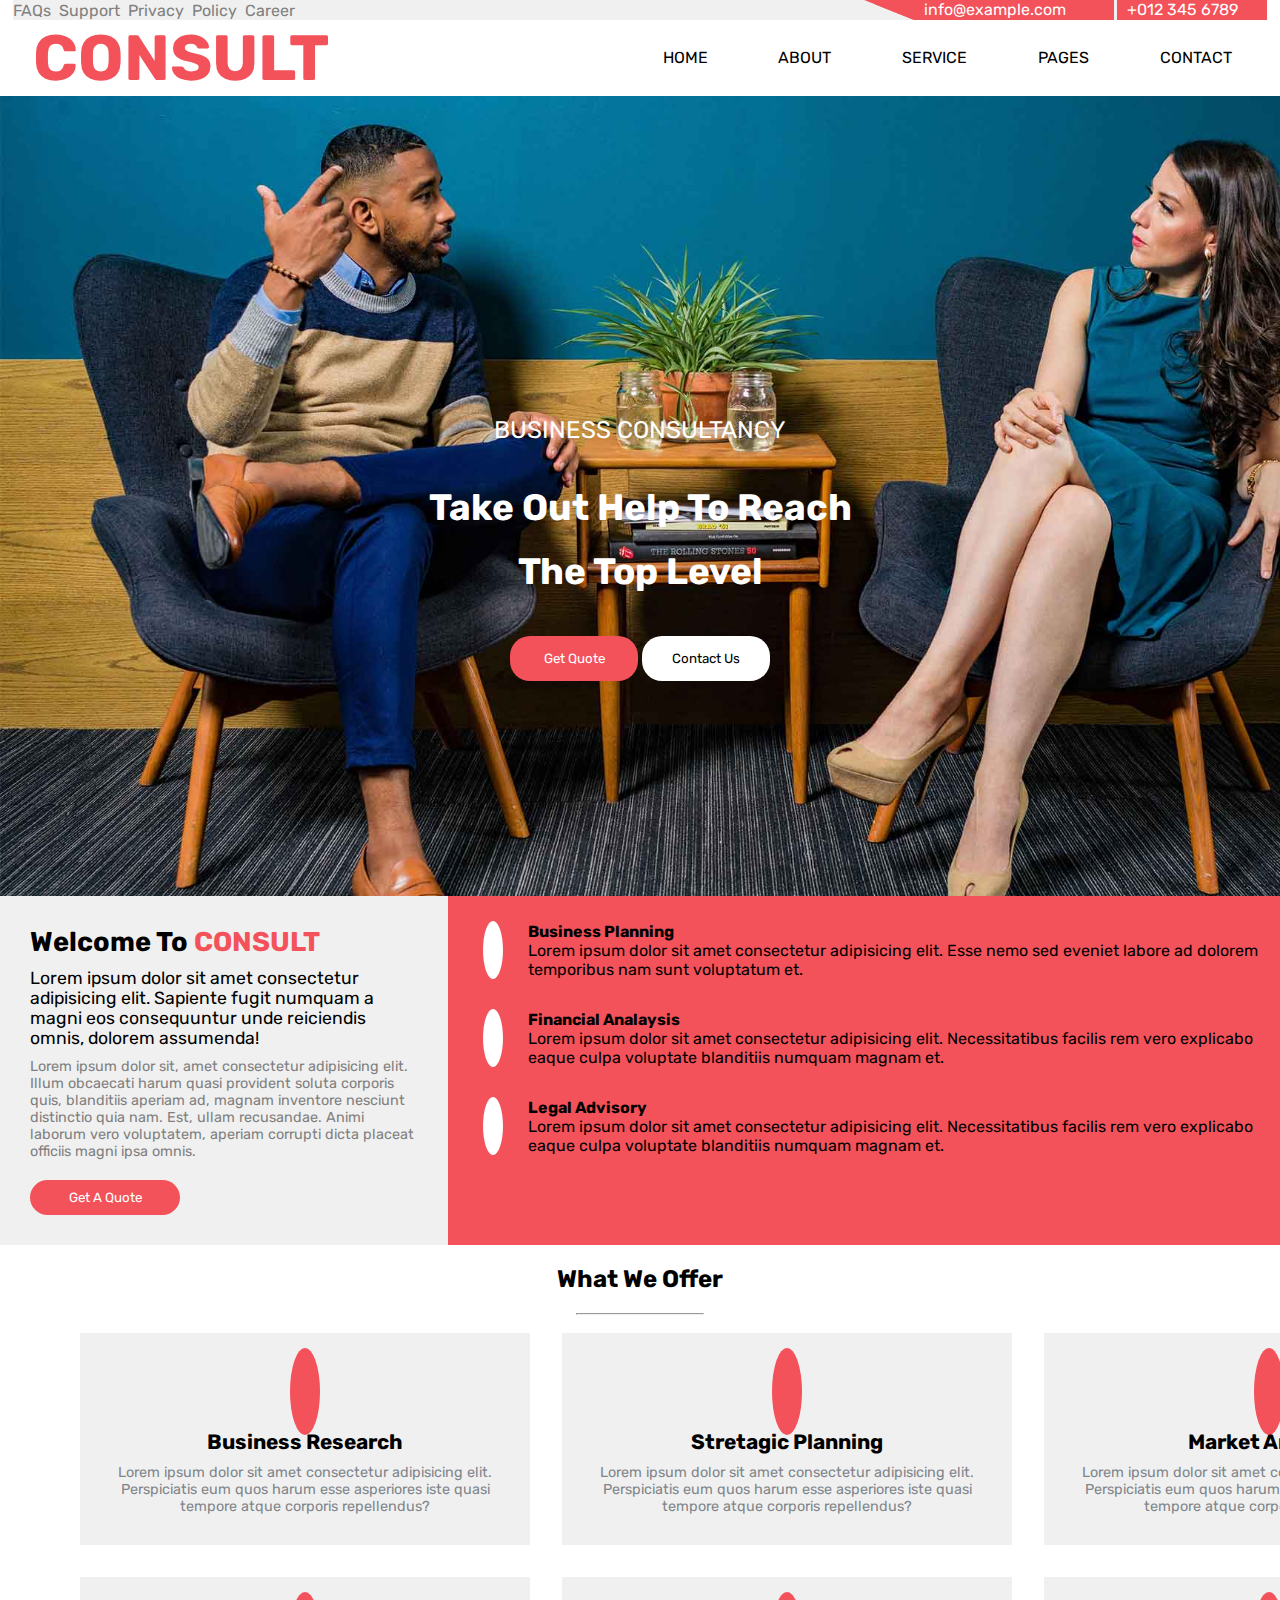
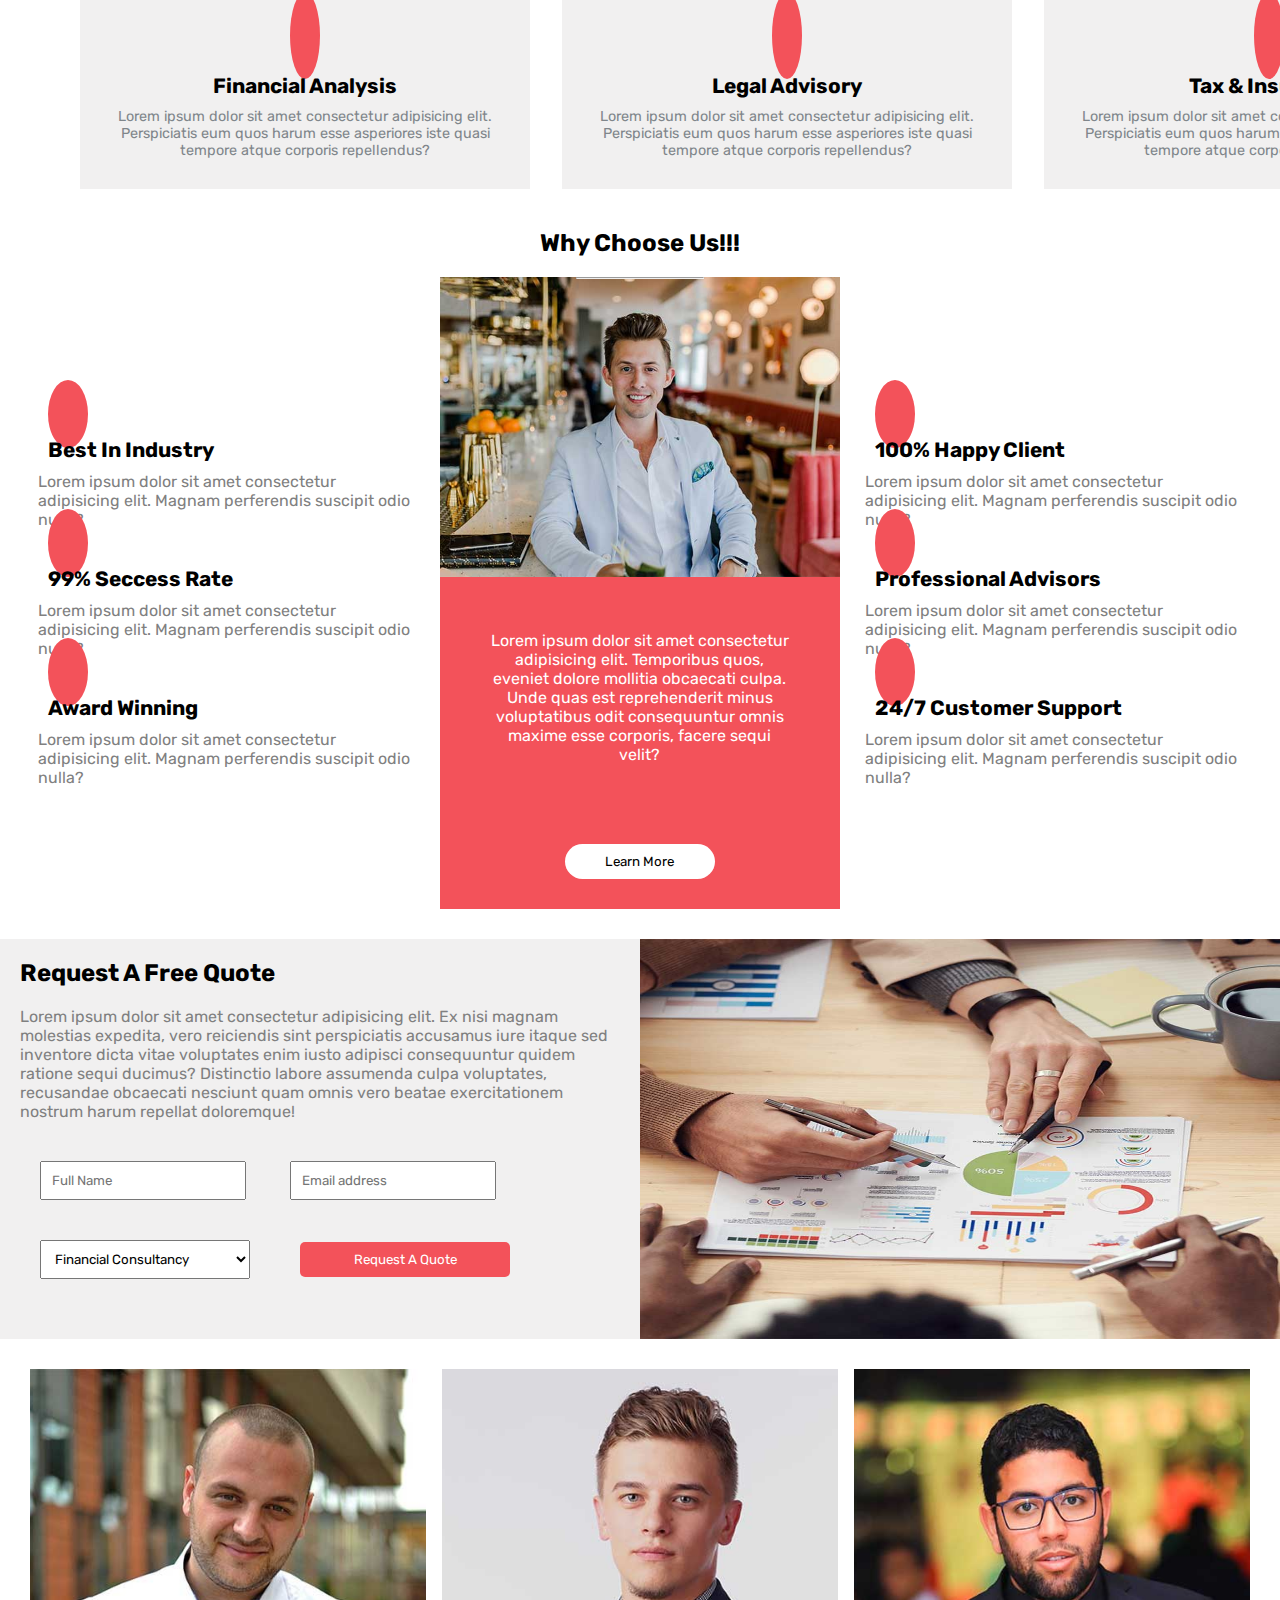
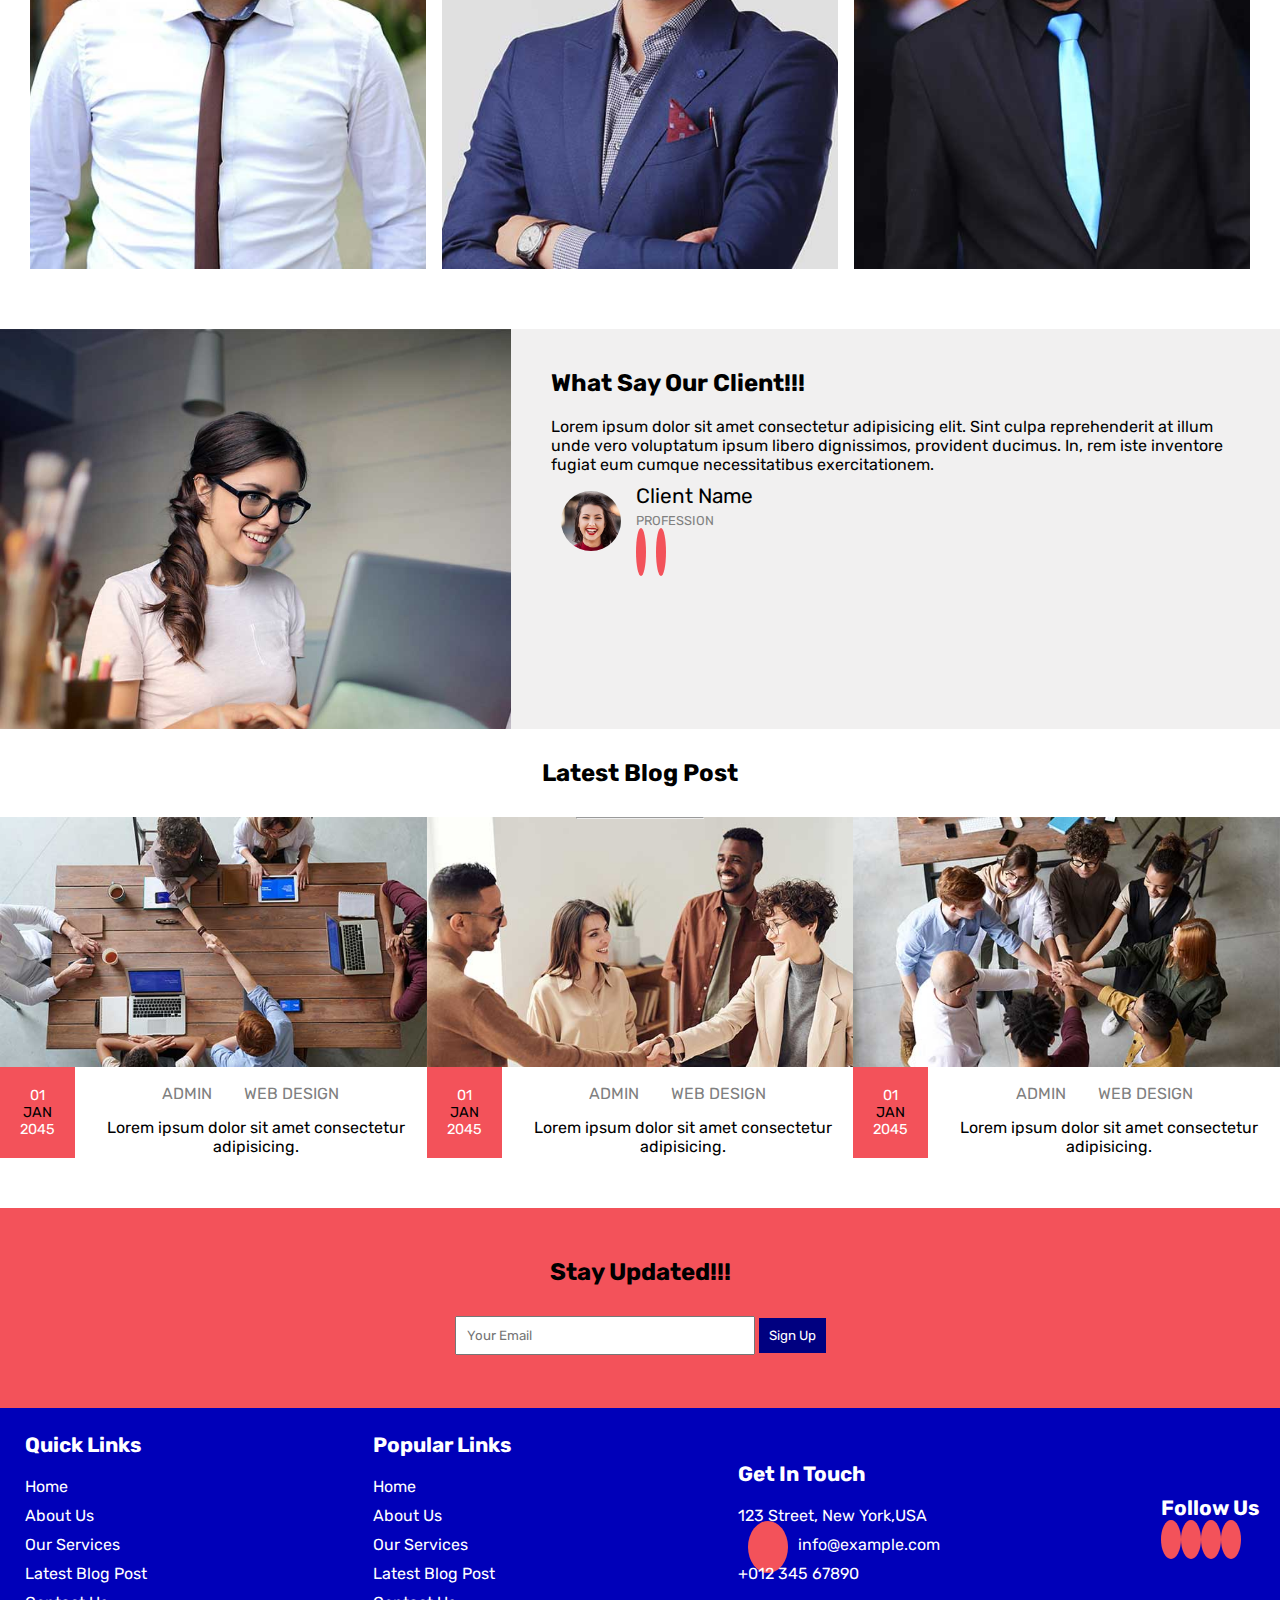
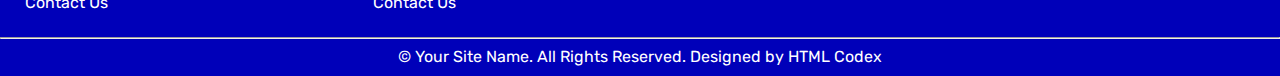
==== commit 9d58bd33: "bbb" ====
--- a/index.html
+++ b/index.html
@@ -5,7 +5,7 @@
     <meta name="viewport" content="width=device-width, initial-scale=1.0">
     <title>Consultancy</title>
 
-    <link rel="stylesheet" href="css/index.css">
+    <link rel="stylesheet" href="index.css">
 
     <link rel="stylesheet" href="https://cdnjs.cloudflare.com/ajax/libs/font-awesome/6.5.1/css/all.min.css" integrity="sha512-DTOQO9RWCH3ppGqcWaEA1BIZOC6xxalwEsw9c2QQeAIftl+Vegovlnee1c9QX4TctnWMn13TZye+giMm8e2LwA==" crossorigin="anonymous" referrerpolicy="no-referrer" />
 </head>
@@ -449,7 +449,7 @@
             <ul>
                 <li ><h4>Get In Touch</h4></li>
                 <li ><span id="icon-red"><i class="fa-solid fa-location-dot"></i></span>123 Street, New York,USA</li>
-                <li><span id="icon-red"><i class="fa-regulare fa-envelope-open  "></i></span>info@example.com</li>
+                <li><span id="icon-red"><i class="fa-regular fa-envelope-open"></i></span>info@example.com</li>
                 <li><span id="icon-red"><i class="fa-solid fa-phone"></i></span>+012 345 67890</li>
             </ul>
            </div>
--- a/index.css
+++ b/index.css
@@ -0,0 +1,956 @@
+@import url("https://fonts.googleapis.com/css2?family=Rubik:wght@400;500;700&display=swap");
+
+* {
+  margin: 0;
+  padding: 0;
+  box-sizing: border-box;
+  font-family: "Rubik", sans-serif;
+}
+
+
+
+ul li {
+  list-style-type: none;
+}
+a {
+  text-decoration: none;
+}
+.margin {
+  width: 98%;
+  margin: auto;
+}
+.flex {
+  display: flex;
+  align-items: center;
+}
+.nav1 {
+  display: flex;
+  justify-content: space-between;
+  align-items: center;
+  background-color: rgb(241, 240, 240);
+}
+.nav-s2 {
+  display: flex;
+  justify-content: space-between;
+  gap: 3px;
+}
+.rect {
+  color: white;
+  background-color: #F3525A;
+  width: 150px;
+  padding-left: 10px;
+}
+.nav-s1 {
+  gap: 0.5rem;
+  width: 50rem;
+}
+@media screen and (max-width: 425px) {
+  .nav-s1 {
+    display: none;
+  }
+
+  .nav2-sec2 {
+    display: none;
+  }
+
+  .nav2-sec1 {
+    color: #F3525A;
+    font-size: 2rem;
+    display: flex;
+    align-items: center;
+    margin-left: 110px;
+  }
+}
+
+.nav-s1 a {
+  color: gray;
+}
+.poly {
+  clip-path: polygon(25% 0%, 100% 0, 100% 100%, 20% 100%, 0 0);
+  width: 250px;
+  height: 20px;
+  background-color: #F3525A;
+  display: flex;
+  color: white;
+}
+
+.nav2 {
+  display: flex;
+  justify-content: space-between;
+  align-items: center;
+  text-transform: uppercase;
+}
+.nav2-sec1 {
+  color: #F3525A;
+  font-size: 2rem;
+  display: flex;
+  align-items: center;
+}
+.nav2-sec2 {
+  display: flex;
+  justify-content: space-around;
+  width: 40rem;
+  height: 20px;
+}
+
+.nav2-sec2 a {
+  color: black;
+  transition: all 5ms;
+}
+
+.nav2-sec2 a:hover {
+  color: #F3525A;
+}
+
+.nav2 .fa-regular {
+  padding: 0;
+  font-size: 2rem;
+  color: var(--red);
+  background-color: white;
+}
+
+/* NAV BAR END HERE */
+
+.hero {
+  background-image: url(img/carousel-2.jpg);
+  width: 100%;
+  background-size: cover;
+  height: 800px;
+  text-align: center;
+  text-transform: capitalize;
+}
+
+.hero p {
+  padding-top: 20rem;
+  color: white;
+  font-size: 1.5rem;
+  text-transform: uppercase;
+}
+.hero h1 {
+  padding: 2rem;
+  color: white;
+  font-size: 2.3rem;
+  line-height: 4rem;
+}
+.button_1 {
+  background-color: #F3525A;
+  border-radius: 20px;
+  padding: 15px;
+  width: 8rem;
+  color: white;
+  border: none;
+}
+.button_2 {
+  background-color: white;
+  border-radius: 20px;
+  padding: 15px;
+  width: 8rem;
+  color: black;
+  border: none;
+}
+@media screen and (max-width: 768px) {
+  .hero {
+    background-image: url(img/carousel-2.jpg);
+    width: 100%;
+    background-size: cover;
+    height: 450px;
+    text-align: center;
+    text-transform: capitalize;
+  }
+
+  .hero p {
+    padding-top: 7rem;
+    color: white;
+    font-size: 1.2rem;
+    text-transform: uppercase;
+  }
+  .hero h1 {
+    padding: 1rem;
+    color: white;
+    font-size: 1.5rem;
+    line-height: 2rem;
+  }
+  .button_1 {
+    width: 7rem;
+  }
+  .button_2 {
+    width: 7rem;
+  }
+}
+
+@media screen and (max-width: 425px) {
+  .hero {
+    background-image: url(img/carousel-2.jpg);
+    width: 100%;
+    background-size: cover;
+    height: 200px;
+    text-align: center;
+    text-transform: capitalize;
+  }
+
+  .hero p {
+    padding-top: 3rem;
+    color: white;
+    font-size: 1rem;
+    text-transform: uppercase;
+  }
+  .hero h1 {
+    padding: 1rem;
+    color: white;
+    font-size: 1rem;
+    line-height: 1.5em;
+  }
+  .button_1 {
+    width: 5rem;
+    font-size: 0.5rem;
+  }
+  .button_2 {
+    width: 5rem;
+    font-size: 0.5rem;
+  }
+}
+
+/* HERO SECTION END HERE */
+
+.second {
+  display: flex;
+}
+
+.left {
+  background-color: rgb(241, 240, 240);
+  width: 50%;
+  padding: 30px;
+}
+.left h3 {
+  font-size: 1.7rem;
+  padding-bottom: 10px;
+}
+#red {
+  color: var(--red);
+  font-size: 1.1rem;
+  padding-bottom: 10px;
+}
+#grey {
+  color: gray;
+  font-size: 0.9rem;
+  padding-bottom: 20px;
+}
+
+.left button {
+  padding: 10px;
+  border: none;
+  border-radius: 20px;
+  color: white;
+  background-color: #F3525A;
+  width: 150px;
+}
+.left span {
+  color: #F3525A;
+}
+.right {
+  background-color: #F3525A;
+  padding: 10px;
+
+  /* text-align: left; */
+}
+
+@media screen and (max-width: 768px) {
+  .right {
+    width: 50%;
+  }
+}
+
+.second-icon {
+  padding: 25px;
+}
+
+.right .fa-solid {
+  text-align: left;
+  padding: 10px;
+  background-color: white;
+  border-radius: 50%;
+  font-size: 2rem;
+  color: var(--red);
+}
+
+@media screen and (max-width: 425px) {
+  .left h3 {
+    font-size: 1rem;
+    padding-bottom: 10px;
+  }
+  #red {
+    color: var(--red);
+    font-size: 0.8rem;
+    padding-bottom: 10px;
+  }
+  #grey {
+    color: gray;
+    font-size: 0.7rem;
+    padding-bottom: 20px;
+  }
+
+  .left button {
+    padding: 10px;
+    width: 100px;
+    font-size: 0.7rem;
+  }
+
+  .right h3,
+  p {
+    font-size: 0.7rem;
+  }
+  .second-icon {
+    padding: 15px;
+  }
+
+  .right .fa-solid {
+    text-align: left;
+    padding: 10px;
+    font-size: 1rem;
+  }
+}
+
+/* SECOND END HERE */
+
+.grid {
+  display: grid;
+  grid-template-columns: repeat(3, 450px);
+  gap: 2rem;
+  text-align: center;
+  padding-top: 20px;
+  margin-left: 5rem;
+}
+
+@media screen and (max-width: 768px) {
+  .grid {
+    grid-template-columns: repeat(2, 300px);
+  }
+}
+
+@media screen and (max-width: 425px) {
+  .grid {
+    grid-template-columns: repeat(1, 300px);
+  }
+}
+/* .grid{
+    display:flex;
+    justify-content: space-around; 
+} */
+.third h3 {
+  text-align: center;
+  font-size: 1.5rem;
+  padding: 20px;
+}
+hr {
+  position: absolute;
+  width: 10%;
+  left: 50%;
+  translate: -50%;
+  color: hsla(0, 0%, 0%, 0.1);
+}
+
+.back {
+  padding: 30px;
+  background-color: rgb(241, 240, 240);
+}
+
+.grid p {
+  font-size: 0.9rem;
+  text-align: center;
+  color: rgb(128, 134, 139);
+}
+.grid .fa-solid {
+  /* text-align: center; */
+  background-color: #F3525A;
+  font-size: 3rem;
+  color: white;
+  border-radius: 50%;
+  padding: 15px;
+}
+h5 {
+  font-size: 1.3rem;
+  padding: 10px;
+}
+
+/* THIRD END HERE */
+
+.fourth {
+  text-align: center;
+  padding-top: 20px;
+}
+.fourth h3 {
+  font-size: 1.5rem;
+  padding: 20px;
+}
+.fourth .fa-solid,
+.fa-regular {
+  background-color: #F3525A;
+  color: white;
+  padding: 20px;
+  font-size: 1.5rem;
+  border-radius: 50%;
+  margin: 10px;
+}
+.f-left,
+.f-right {
+  padding: 15px;
+  text-align: left;
+  margin: 10px;
+}
+.fourth .grey {
+  color: gray;
+}
+.f-middle {
+  background-color: #F3525A;
+  text-align: center;
+  color: white;
+  width: 500px;
+}
+
+.f-middle p {
+  font-size: 1.4em;
+  padding: 50px;
+}
+.f-middle button {
+  padding: 10px;
+  border-radius: 20px;
+  border: none;
+  width: 150px;
+  margin: 30px;
+  background-color: white;
+}
+#f-para {
+  font-size: 1rem;
+}
+
+@media screen and (max-width: 425px) {
+  .fourth {
+    flex-direction: column;
+  }
+  .fourth .fa-solid,
+  .fa-regular {
+    background-color: #F3525A;
+    color: white;
+    padding: 20px;
+    font-size: 1rem;
+    border-radius: 50%;
+    margin: 8px;
+  }
+  .f-left,
+  .f-right {
+    padding: 8px;
+    text-align: left;
+    margin: 7px;
+  }
+  .fourth h5 {
+    font-size: 0.8rem;
+  }
+  .fourth .grey {
+    color: gray;
+    font-size: 0.7rem;
+  }
+  .f-middle {
+    background-color: #F3525A;
+    text-align: center;
+    color: white;
+    width: 200px;
+  }
+  .f-middle img {
+    width: 200px;
+  }
+
+  .f-middle p {
+    font-size: 0.7rem;
+    padding: 20px;
+  }
+  .f-middle button {
+    padding: 8px;
+    border-radius: 20px;
+    border: none;
+    width: 100px;
+    margin: 20px;
+    background-color: white;
+  }
+  #f-para {
+    font-size: 0.7rem;
+  }
+}
+/* FOURTH END HERE */
+
+.fifth {
+  padding-top: 30px;
+}
+.fifth-left {
+  padding: 20px;
+  background-color: rgb(241, 240, 240);
+  width: 50%;
+  height: 400px;
+}
+.fifth h3 {
+  font-size: 1.5rem;
+  padding-bottom: 20px;
+}
+.fifth-left p {
+  color: gray;
+  padding-bottom: 20px;
+}
+.fifth-right {
+  height: 400px;
+  width: 50%;
+}
+
+.fifth-right img {
+  background-repeat: no-repeat;
+  background-size: cover;
+  height: 400px;
+  width: 100%;
+}
+
+#name,
+#email {
+  padding: 10px;
+  margin: 20px;
+}
+
+@media screen and (max-width: 768px) {
+  #name,
+  #email {
+    padding: 5px;
+    margin: 2px;
+  }
+}
+@media screen and (max-width: 425px) {
+  #name,
+  #email {
+    margin: 2px;
+  }
+
+  /* .fifth-left{
+        padding: 20px;
+        background-color: var(--grey);
+        width: 50%;
+        height: 400px;
+    } */
+
+  .fifth-right img {
+    background-repeat: no-repeat;
+    background-size: cover;
+    height: 350px;
+    width: 100%;
+  }
+
+  .fifth h3 {
+    font-size: 1rem;
+    padding-bottom: 20px;
+  }
+  .fifth-left p {
+    color: gray;
+    padding-bottom: 20px;
+    font-size: 0.8rem;
+  }
+}
+
+/* form{
+    padding:10px;
+    margin: 20px;
+} */
+
+#select,
+#submit {
+  padding: 10px;
+  margin: 20px;
+  width: 210px;
+}
+@media screen and (max-width: 768px) {
+  #select,
+  #submit {
+    padding: 5px;
+    margin: 5px;
+    width: 150px;
+  }
+}
+@media screen and (max-width: 425px) {
+  #select,
+  #submit {
+    padding: 5px;
+    margin: 5px;
+    width: 150px;
+  }
+
+  .fifth-right img {
+    background-repeat: no-repeat;
+    background-size: cover;
+    height: 340px;
+    width: 100%;
+  }
+}
+#submit {
+  background-color: #F3525A;
+  margin-left: 30px;
+  /* width: 200px; */
+  /* padding: 20px; */
+  color: white;
+  border-radius: 5px;
+  border: none;
+}
+
+/* FIFTH END HERE */
+
+.six {
+  justify-content: space-around;
+  padding: 30px;
+  gap: 1rem;
+}
+.six-left {
+  background-image: url(img/team-1.jpg);
+  background-position: center;
+  background-repeat: no-repeat;
+  background-size: cover;
+  height: 500px;
+  width: 500px;
+}
+.six-middle {
+  background-image: url(img/team-2.jpg);
+  background-position: center;
+  background-repeat: no-repeat;
+  background-size: cover;
+  height: 500px;
+  width: 500px;
+}
+.six-right {
+  background-image: url(img/team-3.jpg);
+  background-position: center;
+  background-repeat: no-repeat;
+  background-size: cover;
+  height: 500px;
+  width: 500px;
+}
+
+@media screen and (max-width: 425px) {
+  .six-left,
+  .six-middle,
+  .six-right {
+    height: 250px;
+    
+  }
+
+  .six{
+    padding-top: 70px;
+  }
+}
+
+/* SIX END HERE */
+
+.seven {
+  padding-top: 30px;
+}
+.seven-left {
+  background-image: url(img/testimonial.jpg);
+  background-repeat: no-repeat;
+  background-size: cover;
+  width: 100%;
+  height: 400px;
+}
+
+.seven-right {
+  padding: 40px;
+  background-color: rgb(241, 240, 240);
+  height: 400px;
+}
+.seven-right h3 {
+  font-size: 1.5rem;
+  padding-bottom: 20px;
+}
+.seven-right .fa-solid {
+  color: var(--red);
+  font-size: 2rem;
+}
+.right-bottom img {
+  padding: 10px;
+  border-radius: 50%;
+}
+#cli-name {
+  font-size: 1.3rem;
+  margin: 5px;
+  padding-top: 5px;
+}
+#prof {
+  font-size: 0.8rem;
+  margin: 5px;
+  color: gray;
+}
+
+.right-bottom .fa-solid {
+  background: #F3525A;
+  color: white;
+  border-radius: 50%;
+  margin: 5px;
+  padding: 5px;
+}
+
+@media screen and (max-width: 425px) {
+  .seven-left {
+    background-image: url(img/testimonial.jpg);
+    background-repeat: no-repeat;
+    background-size: cover;
+    width: 100%;
+    height: 350px;
+  }
+
+  .seven-right {
+    padding: 40px;
+    background-color: rgb(241, 240, 240);
+    height: 350px;
+    width: 50%;
+  }
+  .seven-right p {
+    font-size: 0.7rem;
+  }
+  .seven-right h3 {
+    font-size: 1rem;
+    padding-bottom: 20px;
+  }
+  .seven-right .fa-solid {
+    color: var(--red);
+    font-size: 1rem;
+  }
+  .right-bottom img {
+    padding: 5px;
+    border-radius: 50%;
+    width: 60px;
+  }
+  #cli-name {
+    font-size: 0.8rem;
+    margin: 5px;
+    padding-top: 5px;
+  }
+  #prof {
+    font-size: 0.6rem;
+    margin: 5px;
+    color: gray;
+  }
+
+  .right-bottom .fa-solid {
+    background: #F3525A;
+    color: white;
+    border-radius: 50%;
+    margin: 5px;
+    padding: 5px;
+  }
+}
+
+/* SEVEN END HERE */
+
+.eight h3 {
+  font-size: 1.5rem;
+  padding: 30px;
+  text-align: center;
+}
+
+.eight-content {
+  justify-content: space-around;
+}
+
+.eight-red {
+  background-color: #F3525A;
+  padding: 20px;
+  font-size: 0.9rem;
+  text-align: center;
+}
+
+@media screen and (max-width: 768px) {
+  .eight-red {
+    padding: 10px;
+    font-size: 0.7rem;
+  }
+}
+@media screen and (max-width: 425px) {
+  .eight-red {
+    padding: 10px;
+    font-size: 0.5rem;
+  }
+}
+
+.eight-grey {
+  flex-direction: column;
+}
+
+.eight-grey-bottom p {
+  /* font-size: .9rem; */
+  margin-left: 10px;
+  text-align: center;
+}
+
+.eight-grey-top {
+  color: gray;
+  text-align: center;
+  margin: 10px;
+  padding: 5px;
+  justify-content: space-around;
+  gap: 2rem;
+}
+
+@media screen and (max-width: 768px) {
+  .eight-grey-top {
+    margin: 5px;
+    padding: 5px;
+    justify-content: space-around;
+    gap: 1.5rem;
+  }
+
+  .eight-grey {
+    font-size: 0.8rem;
+  }
+}
+@media screen and (max-width: 425px) {
+  .eight-grey-top {
+    margin: 3px;
+    padding: 3px;
+    justify-content: space-around;
+    gap: 0.5rem;
+  }
+
+  .eight-grey {
+    font-size: 0.5rem;
+  }
+}
+.eight-left-img {
+  background-image: url(img/blog-1.jpg);
+  background-size: cover;
+  background-repeat: no-repeat;
+  width: 100%;
+  height: 250px;
+}
+.eight-middle-img {
+  background-image: url(img/blog-2.jpg);
+  background-size: cover;
+  background-repeat: no-repeat;
+  width: 100%;
+  height: 250px;
+}
+.eight-right-img {
+  background-image: url(img/blog-3.jpg);
+  background-size: cover;
+  background-repeat: no-repeat;
+  width: 100%;
+  height: 250px;
+}
+
+@media screen and (max-width: 425px) {
+  .eight-left-img {
+    background-image: url(img/blog-1.jpg);
+    background-size: cover;
+    background-repeat: no-repeat;
+    width: 90%;
+    height: 100px;
+    
+  }
+  .eight-middle-img {
+    background-image: url(img/blog-2.jpg);
+    background-size: cover;
+    background-repeat: no-repeat;
+    width: 90%;
+    height: 100px;
+  }
+  .eight-right-img {
+    background-image: url(img/blog-3.jpg);
+    background-size: cover;
+    background-repeat: no-repeat;
+    width: 90%;
+    height: 100px;
+  }
+}
+.white {
+  color: white;
+}
+
+/* EIGHT END HERE */
+
+.nine {
+  text-align: center;
+  background-color: #F3525A;
+  height: 200px;
+  padding: 50px;
+  margin-top: 50px;
+}
+.nine h3 {
+  font-size: 1.5rem;
+  padding-bottom: 30px;
+}
+
+#form-email {
+  padding: 10px;
+  width: 300px;
+}
+#form-button {
+  padding: 10px;
+  border: none;
+  background-color: #000080;
+  color: white;
+}
+
+/* NINE END HERE */
+
+.footer {
+  background-color: rgb(0, 0, 185);
+  color: white;
+  justify-content: space-between;
+  /* gap: 10rem; */
+  padding: 20px;
+}
+.footer h4 {
+  padding-bottom: 10px;
+  font-size: 1.3rem;
+}
+.footer li {
+  padding: 5px;
+}
+#footer-arrow {
+  color: #F3525A;
+}
+
+#icon-red {
+  color: #F3525A;
+}
+#brand-icon {
+  padding: 10px;
+  color: white;
+  background-color: #F3525A;
+  border-radius: 50%;
+}
+
+.fa-envelope-open{font-size: 10px;}
+
+.footer-hr {
+  width: 100%;
+  color: white;
+}
+
+.fotter2 {
+  background-color: rgb(0, 0, 185);
+  color: white;
+  padding: 10px;
+  text-align: center;
+}
+
+@media screen and (max-width: 425px) {
+  .footer {
+    padding: 10px;
+  }
+  .footer h4 {
+    padding-bottom: 10px;
+    font-size: 0.8rem;
+  }
+  .footer li {
+    padding: 2px;
+    font-size: 0.7rem;
+  }
+  #brand-icon {
+    padding: 5px;
+  }
+
+  .fotter2 {
+    font-size: 0.7rem;
+    padding: 10px;
+  }
+}
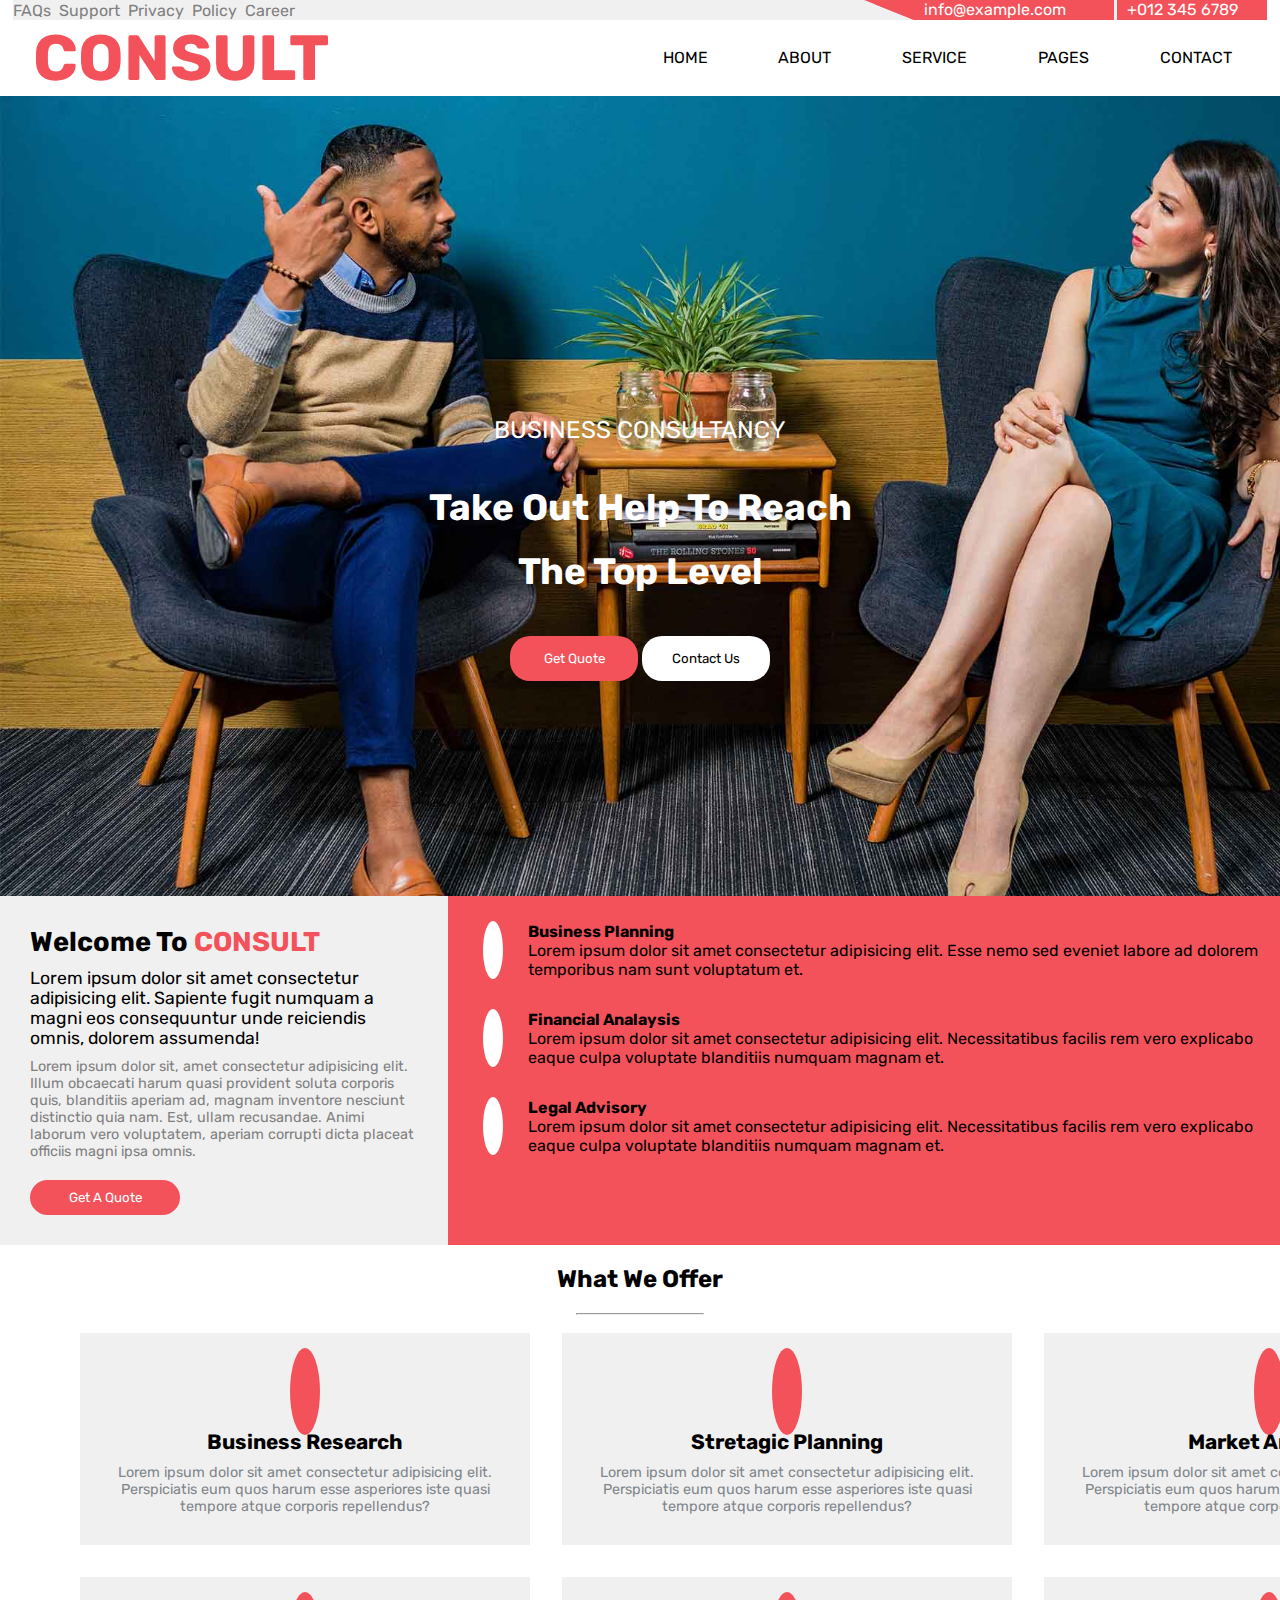
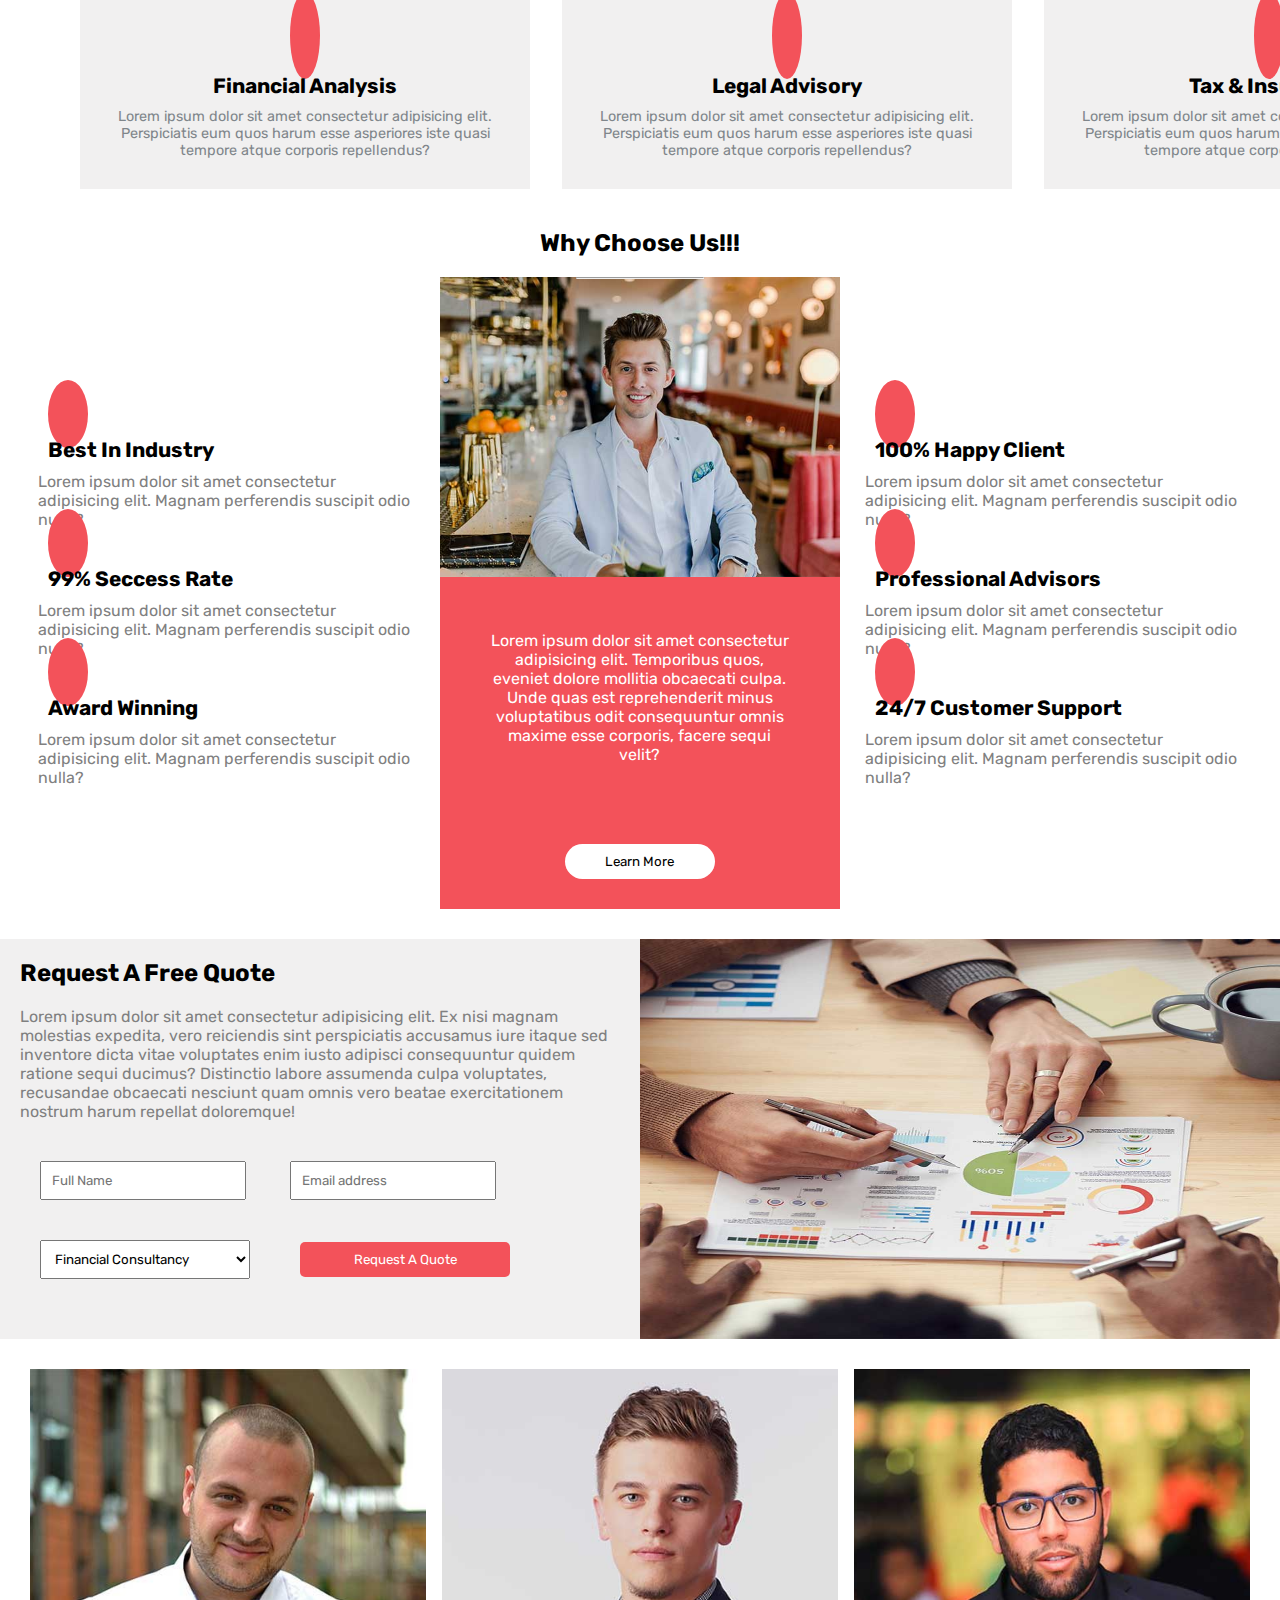
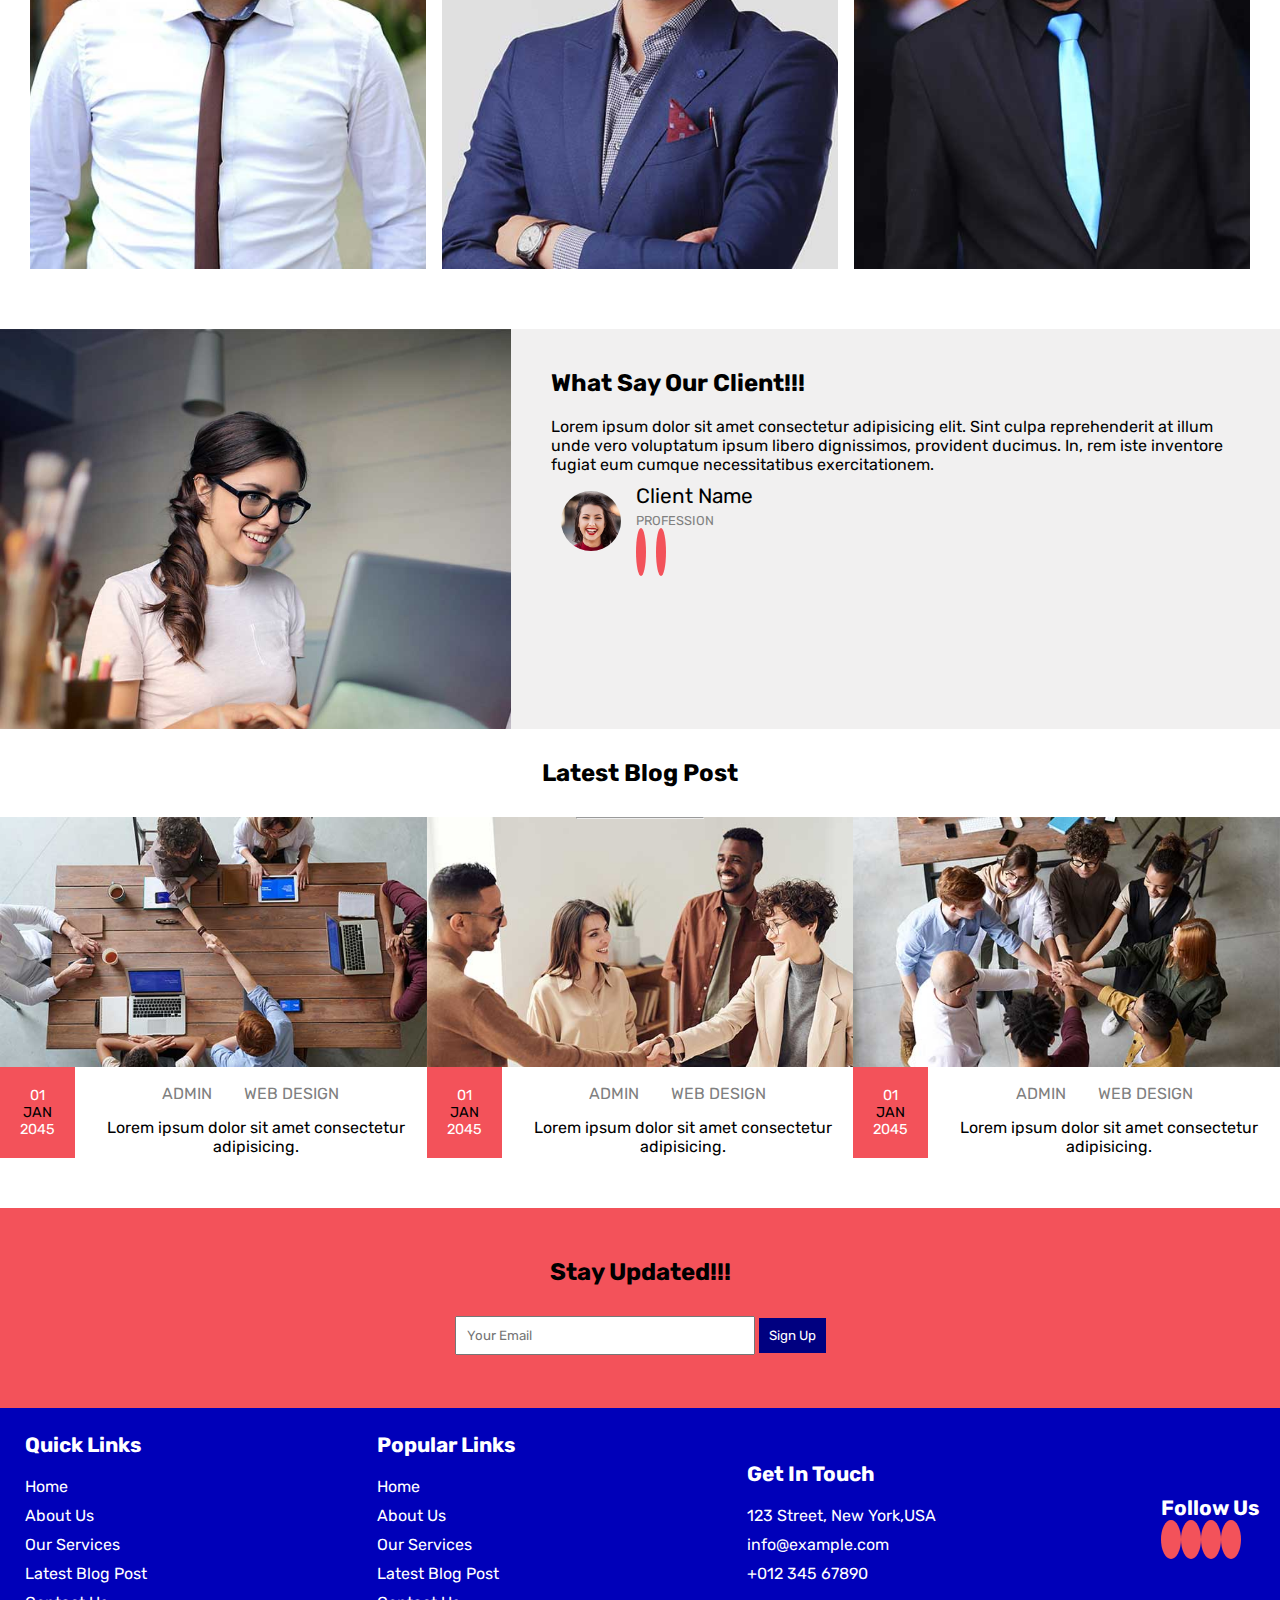
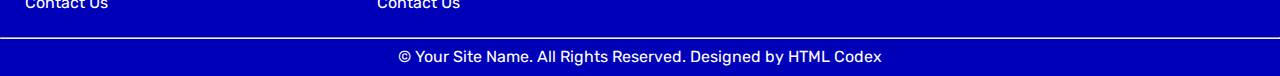
==== commit 5f77f692: "sss" ====
--- a/index.html
+++ b/index.html
@@ -449,7 +449,7 @@
             <ul>
                 <li ><h4>Get In Touch</h4></li>
                 <li ><span id="icon-red"><i class="fa-solid fa-location-dot"></i></span>123 Street, New York,USA</li>
-                <li><span id="icon-red"><i class="fa-regular fa-envelope-open"></i></span>info@example.com</li>
+                <li><span id="icon-red"><i class="fa-solid fa-envelope-open"></i></span>info@example.com</li>
                 <li><span id="icon-red"><i class="fa-solid fa-phone"></i></span>+012 345 67890</li>
             </ul>
            </div>
--- a/index.css
+++ b/index.css
@@ -919,7 +919,7 @@
   border-radius: 50%;
 }
 
-.fa-envelope-open{font-size: 10px;}
+/* .fa-envelope-open{font-size: 10px;} */
 
 .footer-hr {
   width: 100%;
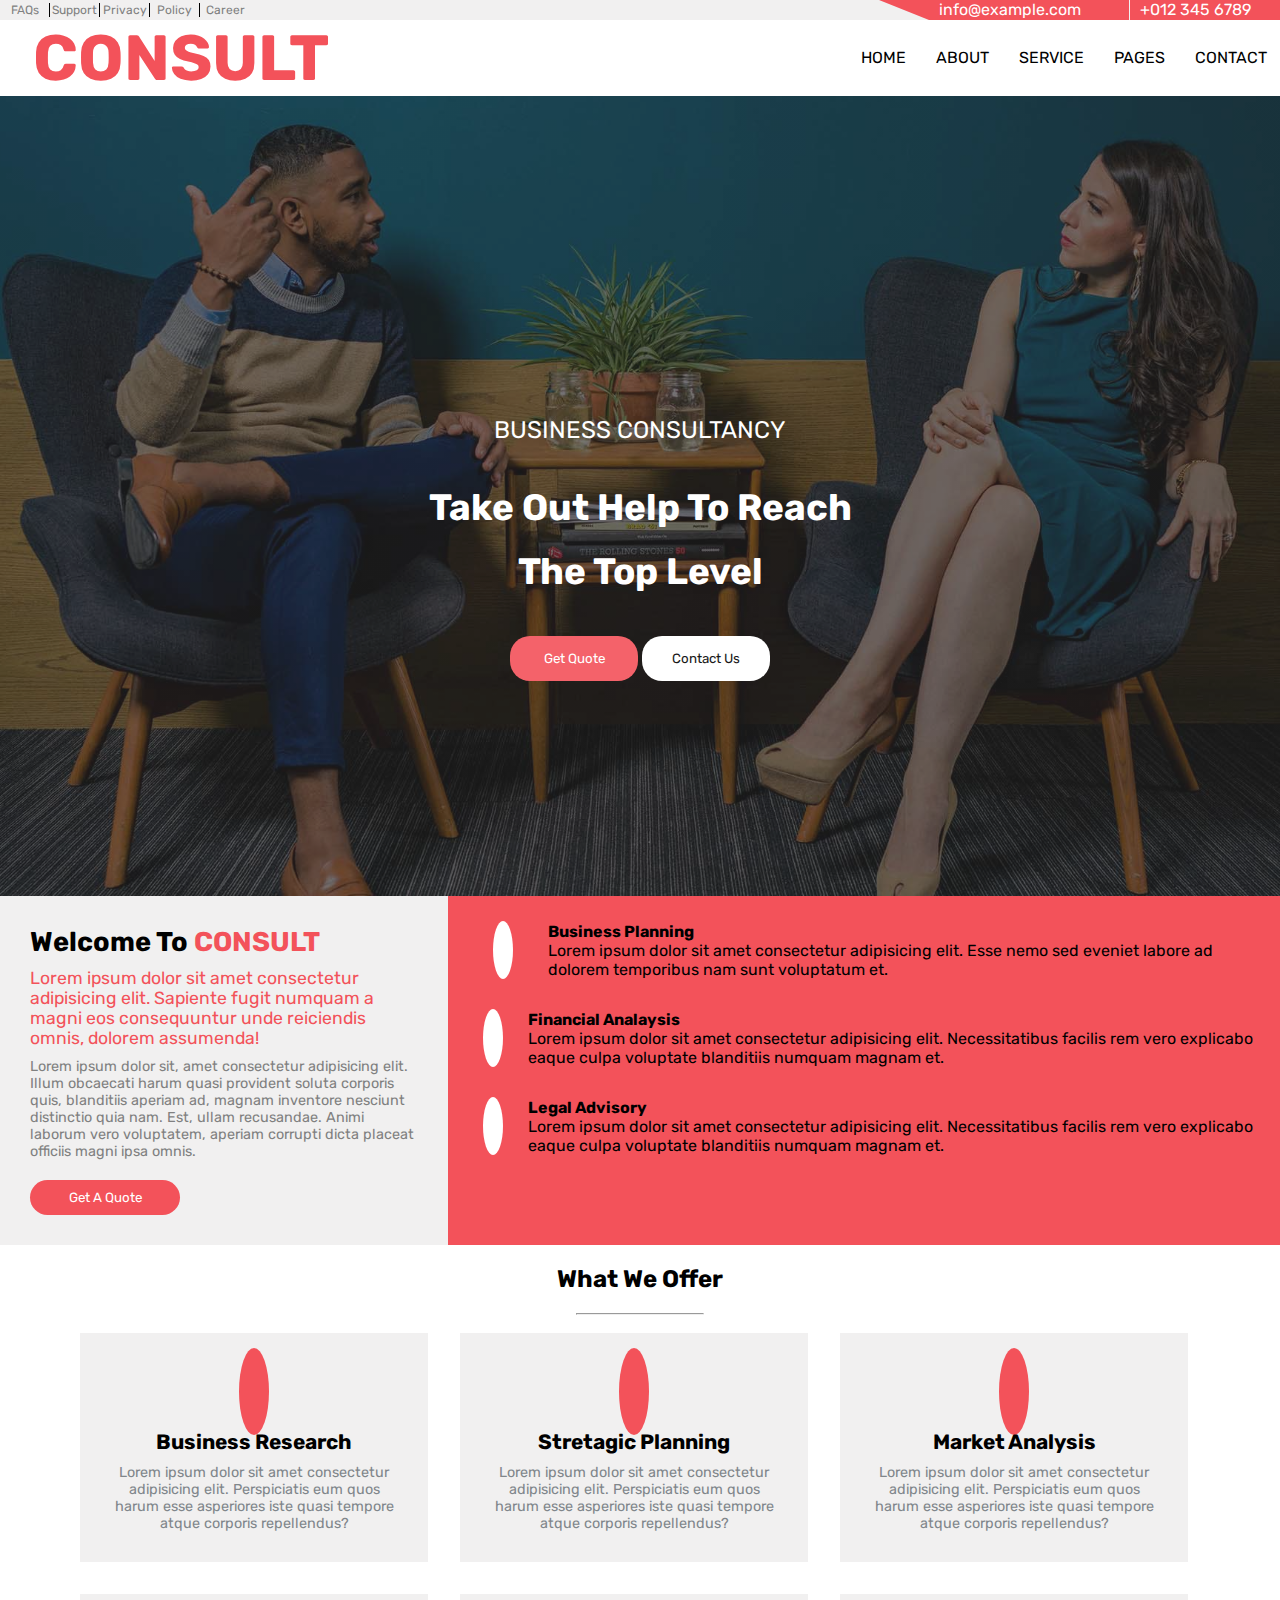
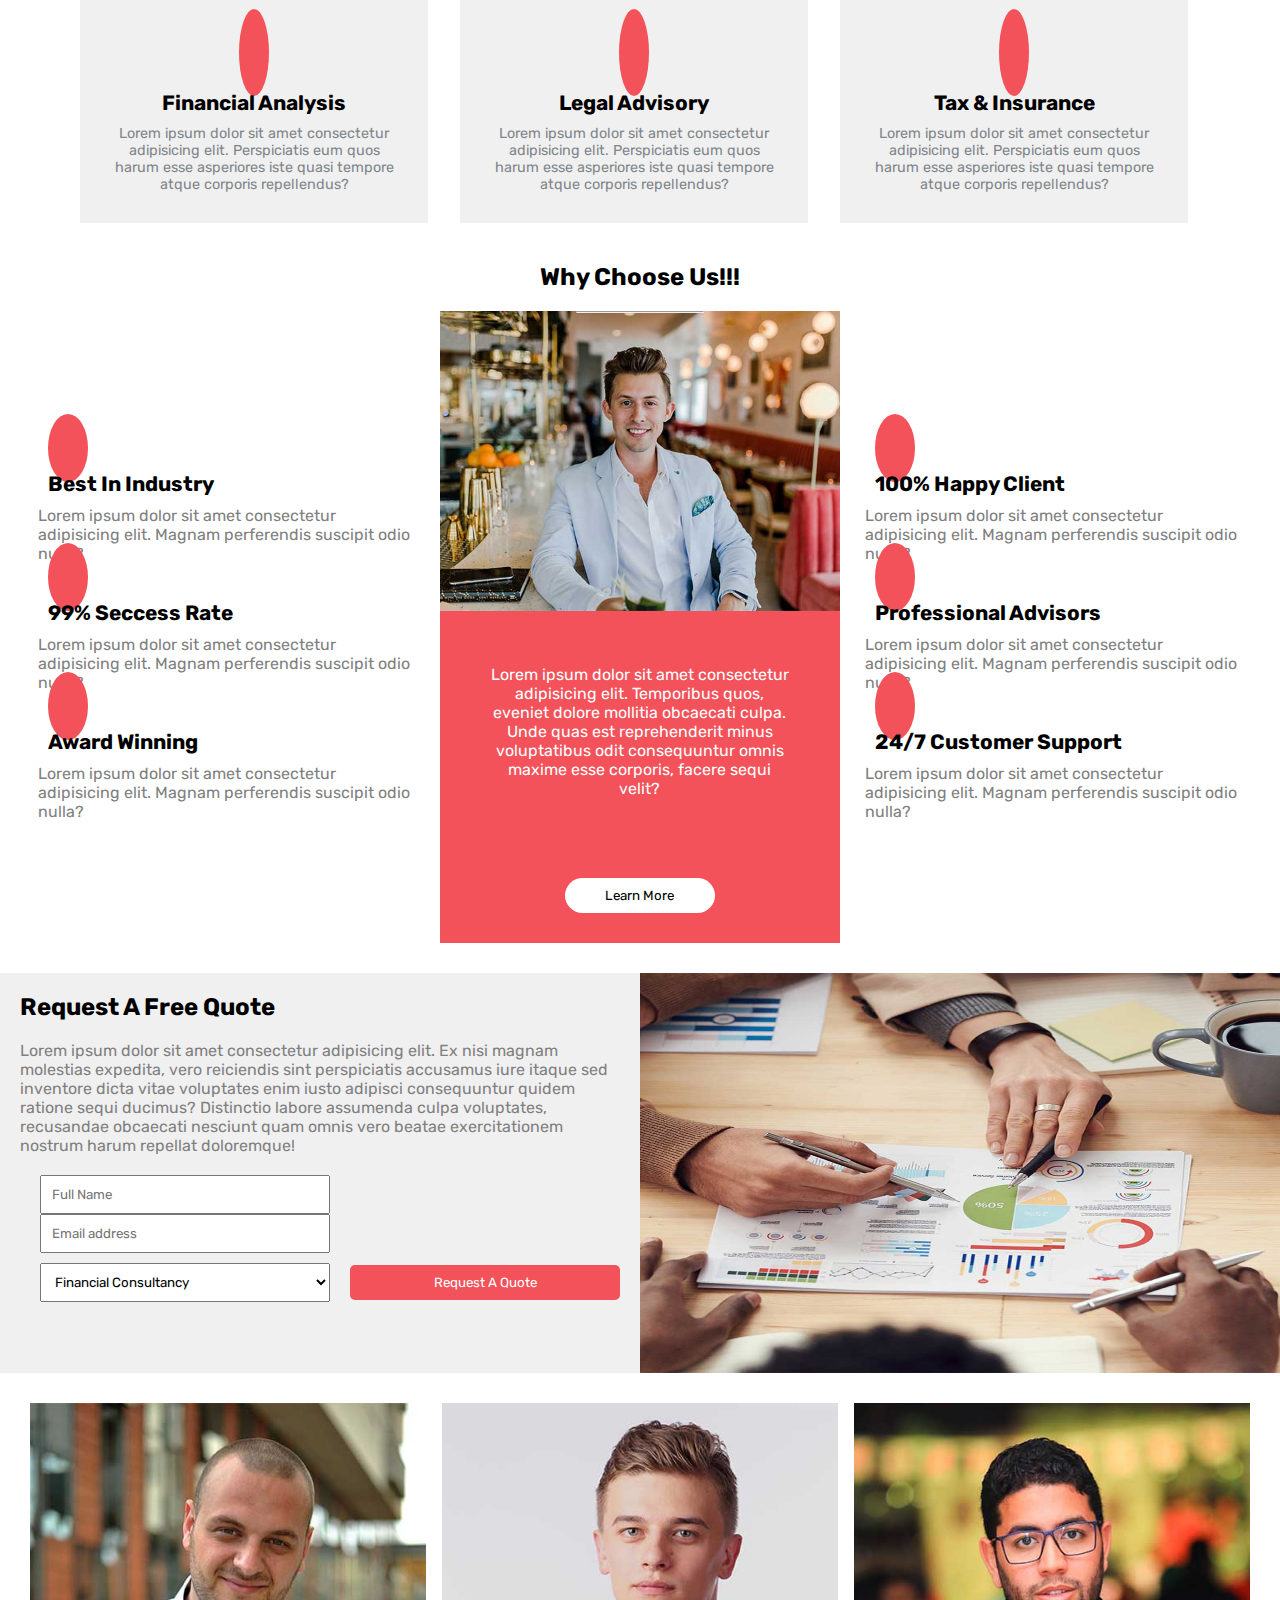
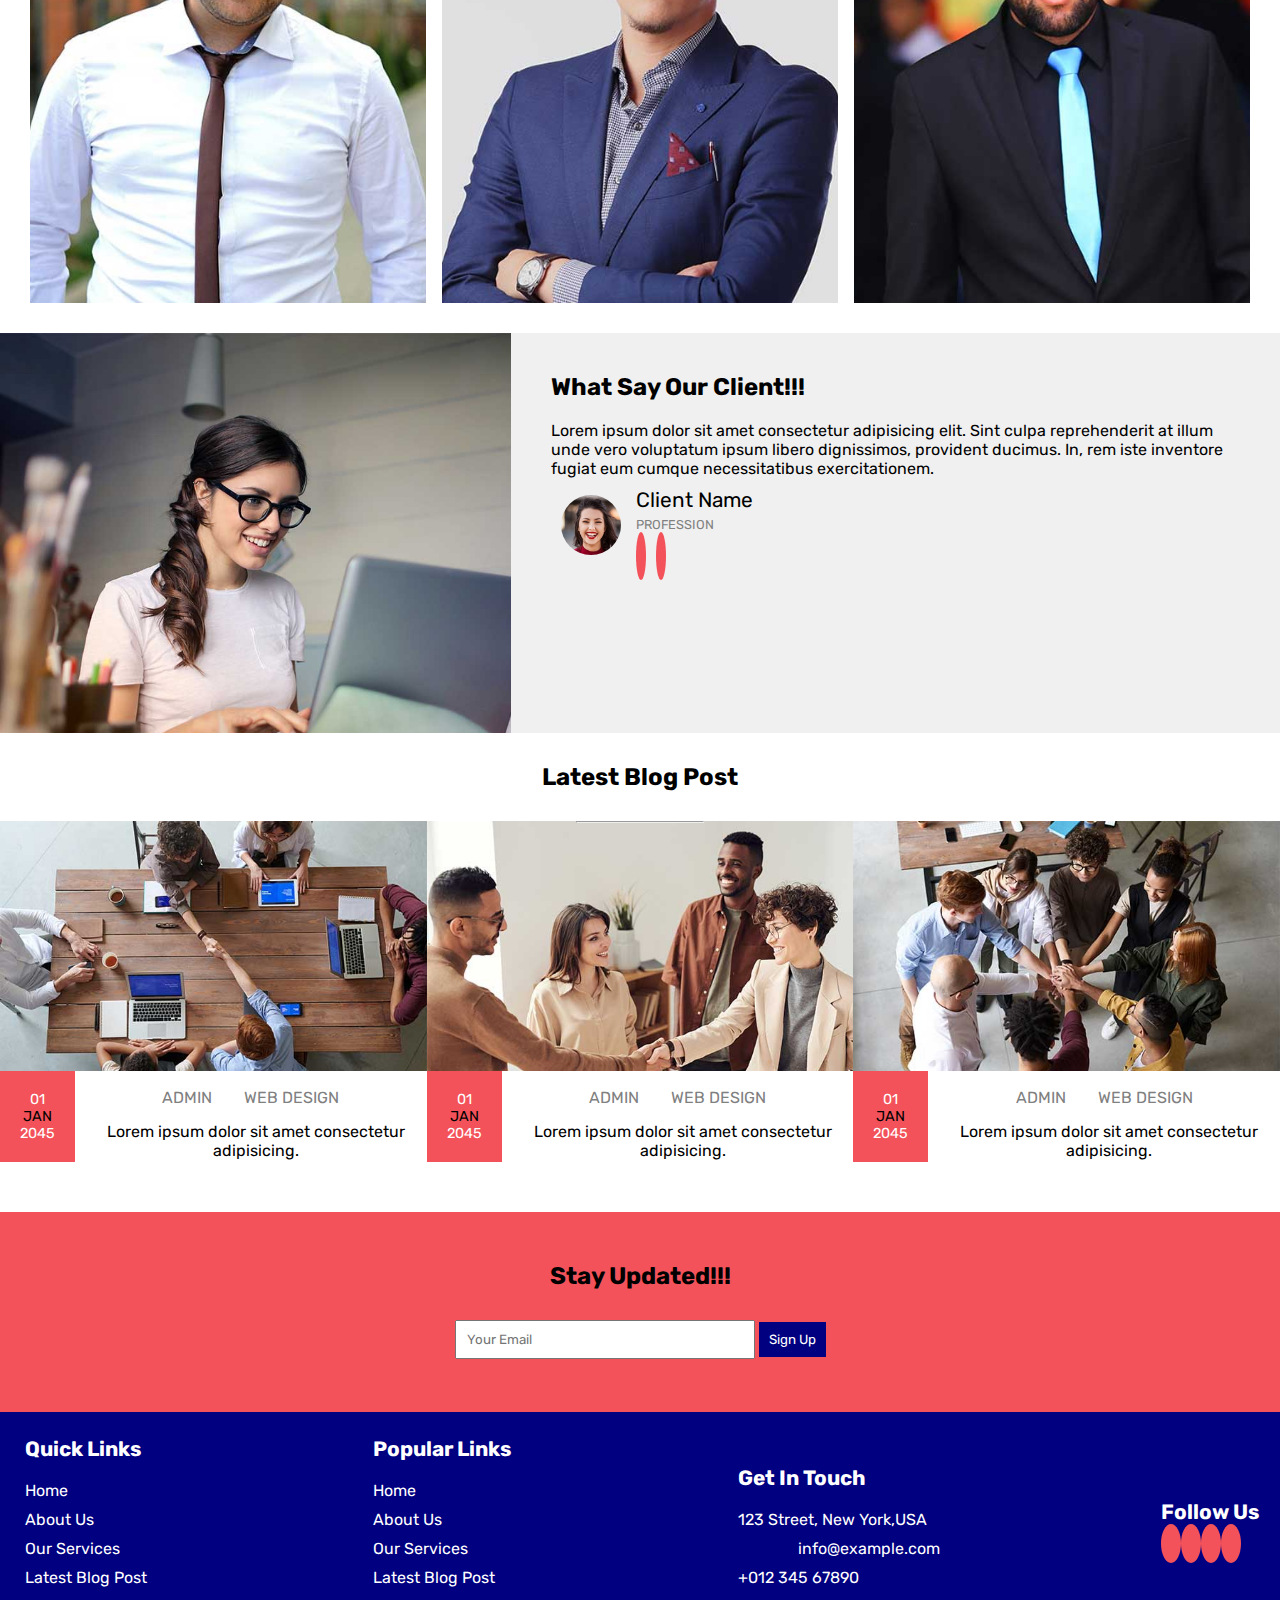
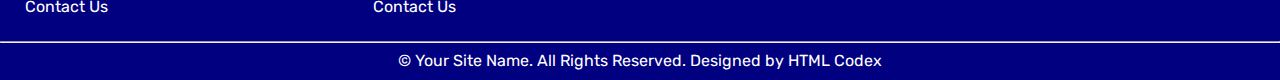
==== commit 55bebdb6: "done" ====
--- a/index.html
+++ b/index.html
@@ -4,10 +4,11 @@
     <meta charset="UTF-8">
     <meta name="viewport" content="width=device-width, initial-scale=1.0">
     <title>Consultancy</title>
+    <link rel="stylesheet" href="https://cdnjs.cloudflare.com/ajax/libs/font-awesome/6.5.1/css/all.min.css" integrity="sha512-DTOQO9RWCH3ppGqcWaEA1BIZOC6xxalwEsw9c2QQeAIftl+Vegovlnee1c9QX4TctnWMn13TZye+giMm8e2LwA==" crossorigin="anonymous" referrerpolicy="no-referrer" />
+
 
     <link rel="stylesheet" href="index.css">
 
-    <link rel="stylesheet" href="https://cdnjs.cloudflare.com/ajax/libs/font-awesome/6.5.1/css/all.min.css" integrity="sha512-DTOQO9RWCH3ppGqcWaEA1BIZOC6xxalwEsw9c2QQeAIftl+Vegovlnee1c9QX4TctnWMn13TZye+giMm8e2LwA==" crossorigin="anonymous" referrerpolicy="no-referrer" />
 </head>
 <body>
     <div class="main-container">
@@ -19,7 +20,7 @@
                         <a href="#">Support</a>
                         <a href="#">Privacy</a>
                         <a href="#">Policy</a>
-                        <a href="#">Career</a>
+                        <a href="#" id="career">Career</a>
                     </section>
                     <section class="nav-s2">
                        <a class="poly" href="#"><span><i class="fa-regular fa-envelope-open"></i></span>info@example.com</a>
--- a/index.css
+++ b/index.css
@@ -7,7 +7,11 @@
   font-family: "Rubik", sans-serif;
 }
 
-
+:root {
+  --red: #F3525A;
+  --blue: #000080;
+  --grey: rgb(241, 240, 240);
+}
 
 ul li {
   list-style-type: none;
@@ -27,79 +31,77 @@
   display: flex;
   justify-content: space-between;
   align-items: center;
-  background-color: rgb(241, 240, 240);
+  background-color: var(--grey);
+  width: 100%;
 }
 .nav-s2 {
   display: flex;
   justify-content: space-between;
-  gap: 3px;
+  gap: 1px;
 }
 .rect {
   color: white;
-  background-color: #F3525A;
+  background-color: var(--red);
   width: 150px;
   padding-left: 10px;
 }
 .nav-s1 {
-  gap: 0.5rem;
+  /* gap: 0.5rem; */
   width: 50rem;
 }
-@media screen and (max-width: 425px) {
-  .nav-s1 {
-    display: none;
-  }
-
-  .nav2-sec2 {
-    display: none;
-  }
-
+.nav-s1 a {
+    color: gray;
+    border-right: 1px solid black;
+    text-align: center;
+    width: 50px;
+    font-size: 12px;
+
+  }
+  .poly {
+    clip-path: polygon(25% 0%, 100% 0, 100% 100%, 20% 100%, 0 0);
+    width: 250px;
+    height: 20px;
+    background-color: var(--red);
+    display: flex;
+    color: white;
+    
+  }
+  #career{
+    border-right: none;
+  }
+  .fa-envelope-open{
+    margin-left: 55px;
+    padding-right: 5px;
+  }
+  
+  .nav2 {
+    display: flex;
+    justify-content: space-between;
+    align-items: center;
+    text-transform: uppercase;
+  }
   .nav2-sec1 {
-    color: #F3525A;
+    color: var(--red);
     font-size: 2rem;
     display: flex;
     align-items: center;
-    margin-left: 110px;
-  }
-}
-
-.nav-s1 a {
-  color: gray;
-}
-.poly {
-  clip-path: polygon(25% 0%, 100% 0, 100% 100%, 20% 100%, 0 0);
-  width: 250px;
-  height: 20px;
-  background-color: #F3525A;
-  display: flex;
-  color: white;
-}
-
-.nav2 {
-  display: flex;
-  justify-content: space-between;
-  align-items: center;
-  text-transform: uppercase;
-}
-.nav2-sec1 {
-  color: #F3525A;
-  font-size: 2rem;
-  display: flex;
-  align-items: center;
-}
-.nav2-sec2 {
-  display: flex;
-  justify-content: space-around;
-  width: 40rem;
-  height: 20px;
-}
-
-.nav2-sec2 a {
+  }
+  .nav2-sec2 {
+    display: flex;
+    justify-content: flex-end;
+    gap: 30px;
+
+
+    width: 40rem;
+    height: 20px;
+  }
+  .nav2-sec2 a {
   color: black;
   transition: all 5ms;
 }
 
 .nav2-sec2 a:hover {
-  color: #F3525A;
+  color: var(--red);
 }
 
 .nav2 .fa-regular {
@@ -112,10 +114,17 @@
 /* NAV BAR END HERE */
 
 .hero {
-  background-image: url(img/carousel-2.jpg);
-  width: 100%;
-  background-size: cover;
-  height: 800px;
+    background-image: linear-gradient(rgba(0,0,0,0.6),rgba(0,0,0,0.6)),url(img/carousel-2.jpg);
+    background-color: black;
+     width: 100%;
+    
+    height: 800px;
+    
+    background-position: bottom;
+    background-size: cover;
+    opacity: 90%;
+    text-align: center;
+    color: white;
   text-align: center;
   text-transform: capitalize;
 }
@@ -133,7 +142,7 @@
   line-height: 4rem;
 }
 .button_1 {
-  background-color: #F3525A;
+  background-color: var(--red);
   border-radius: 20px;
   padding: 15px;
   width: 8rem;
@@ -148,389 +157,674 @@
   color: black;
   border: none;
 }
-@media screen and (max-width: 768px) {
-  .hero {
-    background-image: url(img/carousel-2.jpg);
-    width: 100%;
-    background-size: cover;
-    height: 450px;
-    text-align: center;
-    text-transform: capitalize;
-  }
-
-  .hero p {
-    padding-top: 7rem;
-    color: white;
-    font-size: 1.2rem;
-    text-transform: uppercase;
-  }
-  .hero h1 {
-    padding: 1rem;
-    color: white;
-    font-size: 1.5rem;
-    line-height: 2rem;
-  }
-  .button_1 {
-    width: 7rem;
-  }
-  .button_2 {
-    width: 7rem;
-  }
-}
-
-@media screen and (max-width: 425px) {
-  .hero {
-    background-image: url(img/carousel-2.jpg);
-    width: 100%;
-    background-size: cover;
-    height: 200px;
-    text-align: center;
-    text-transform: capitalize;
-  }
-
-  .hero p {
-    padding-top: 3rem;
-    color: white;
-    font-size: 1rem;
-    text-transform: uppercase;
-  }
-  .hero h1 {
-    padding: 1rem;
-    color: white;
-    font-size: 1rem;
-    line-height: 1.5em;
-  }
-  .button_1 {
-    width: 5rem;
-    font-size: 0.5rem;
-  }
-  .button_2 {
-    width: 5rem;
-    font-size: 0.5rem;
-  }
-}
-
 /* HERO SECTION END HERE */
-
 .second {
-  display: flex;
-}
-
-.left {
-  background-color: rgb(241, 240, 240);
-  width: 50%;
-  padding: 30px;
-}
-.left h3 {
-  font-size: 1.7rem;
-  padding-bottom: 10px;
-}
-#red {
-  color: var(--red);
-  font-size: 1.1rem;
-  padding-bottom: 10px;
-}
-#grey {
-  color: gray;
-  font-size: 0.9rem;
-  padding-bottom: 20px;
-}
-
-.left button {
-  padding: 10px;
-  border: none;
-  border-radius: 20px;
-  color: white;
-  background-color: #F3525A;
-  width: 150px;
-}
-.left span {
-  color: #F3525A;
-}
-.right {
-  background-color: #F3525A;
-  padding: 10px;
-
-  /* text-align: left; */
-}
-
-@media screen and (max-width: 768px) {
-  .right {
+    display: flex;
+  }
+  
+  .left {
+    background-color: var(--grey);
     width: 50%;
-  }
-}
-
-.second-icon {
-  padding: 25px;
-}
-
-.right .fa-solid {
-  text-align: left;
-  padding: 10px;
-  background-color: white;
-  border-radius: 50%;
-  font-size: 2rem;
-  color: var(--red);
-}
-
-@media screen and (max-width: 425px) {
+    padding: 30px;
+  }
   .left h3 {
-    font-size: 1rem;
+    font-size: 1.7rem;
     padding-bottom: 10px;
   }
   #red {
     color: var(--red);
-    font-size: 0.8rem;
+    font-size: 1.1rem;
     padding-bottom: 10px;
   }
   #grey {
     color: gray;
-    font-size: 0.7rem;
+    font-size: 0.9rem;
     padding-bottom: 20px;
   }
-
+  
   .left button {
     padding: 10px;
-    width: 100px;
-    font-size: 0.7rem;
-  }
-
-  .right h3,
-  p {
-    font-size: 0.7rem;
-  }
+    border: none;
+    border-radius: 20px;
+    color: white;
+    background-color: var(--red);
+    width: 150px;
+  }
+  .left span {
+    color: var(--red);
+  }
+  .right {
+    background-color: var(--red);
+    padding: 10px;
+  
+  }
+
   .second-icon {
-    padding: 15px;
-  }
-
+    padding: 25px;
+  }
+  
   .right .fa-solid {
     text-align: left;
     padding: 10px;
-    font-size: 1rem;
-  }
-}
-
+    background-color: white;
+    border-radius: 50%;
+    font-size: 2rem;
+    color: var(--red);
+  }
 /* SECOND END HERE */
-
 .grid {
-  display: grid;
-  grid-template-columns: repeat(3, 450px);
-  gap: 2rem;
-  text-align: center;
-  padding-top: 20px;
-  margin-left: 5rem;
-}
-
-@media screen and (max-width: 768px) {
-  .grid {
-    grid-template-columns: repeat(2, 300px);
-  }
-}
-
-@media screen and (max-width: 425px) {
-  .grid {
-    grid-template-columns: repeat(1, 300px);
-  }
-}
-/* .grid{
-    display:flex;
-    justify-content: space-around; 
-} */
-.third h3 {
-  text-align: center;
-  font-size: 1.5rem;
-  padding: 20px;
-}
-hr {
-  position: absolute;
-  width: 10%;
-  left: 50%;
-  translate: -50%;
-  color: hsla(0, 0%, 0%, 0.1);
-}
-
-.back {
-  padding: 30px;
-  background-color: rgb(241, 240, 240);
-}
-
-.grid p {
-  font-size: 0.9rem;
-  text-align: center;
-  color: rgb(128, 134, 139);
-}
-.grid .fa-solid {
-  /* text-align: center; */
-  background-color: #F3525A;
-  font-size: 3rem;
-  color: white;
-  border-radius: 50%;
-  padding: 15px;
-}
-h5 {
-  font-size: 1.3rem;
-  padding: 10px;
-}
-
+    display: grid;
+    grid-template-columns: repeat(3, 29%);
+    gap: 2rem;
+    text-align: center;
+    padding-top: 20px;
+    margin-left: 5rem;
+  }
+  .third h3 {
+    text-align: center;
+    font-size: 1.5rem;
+    padding: 20px;
+  }
+  hr {
+    position: absolute;
+    width: 10%;
+    left: 50%;
+    translate: -50%;
+    color: hsla(0, 0%, 0%, 0.1);
+  }
+  
+  .back {
+    padding: 30px;
+    background-color: var(--grey);
+  }
+  
+  .grid p {
+    font-size: 0.9rem;
+    text-align: center;
+    color: rgb(128, 134, 139);
+  }
+  .grid .fa-solid {
+    /* text-align: center; */
+    background-color: var(--red);
+    font-size: 3rem;
+    color: white;
+    border-radius: 50%;
+    padding: 15px;
+  }
+  h5 {
+    font-size: 1.3rem;
+    padding: 10px;
+  }
 /* THIRD END HERE */
-
 .fourth {
-  text-align: center;
-  padding-top: 20px;
-}
-.fourth h3 {
-  font-size: 1.5rem;
-  padding: 20px;
-}
-.fourth .fa-solid,
-.fa-regular {
-  background-color: #F3525A;
-  color: white;
-  padding: 20px;
-  font-size: 1.5rem;
-  border-radius: 50%;
-  margin: 10px;
-}
-.f-left,
-.f-right {
-  padding: 15px;
-  text-align: left;
-  margin: 10px;
-}
-.fourth .grey {
-  color: gray;
-}
-.f-middle {
-  background-color: #F3525A;
-  text-align: center;
-  color: white;
-  width: 500px;
-}
-
-.f-middle p {
-  font-size: 1.4em;
-  padding: 50px;
-}
-.f-middle button {
-  padding: 10px;
-  border-radius: 20px;
-  border: none;
-  width: 150px;
-  margin: 30px;
-  background-color: white;
-}
-#f-para {
-  font-size: 1rem;
-}
-
-@media screen and (max-width: 425px) {
-  .fourth {
-    flex-direction: column;
-  }
-  .fourth .fa-solid,
-  .fa-regular {
-    background-color: #F3525A;
-    color: white;
+    text-align: center;
+    padding-top: 20px;
+  }
+  .fourth h3 {
+    font-size: 1.5rem;
     padding: 20px;
-    font-size: 1rem;
+  }
+  .fourth .fa-cubes,
+  .fa-percent, .fa-award, .fa-face-smile,.fa-user-tie,.fa-headset{
+    background-color: var(--red);
+    color: white;
+    padding: 20px;
+    font-size: 1.5rem;
     border-radius: 50%;
-    margin: 8px;
+    margin: 10px;
   }
   .f-left,
   .f-right {
-    padding: 8px;
+    padding: 15px;
     text-align: left;
-    margin: 7px;
-  }
-  .fourth h5 {
-    font-size: 0.8rem;
+    margin: 10px;
   }
   .fourth .grey {
     color: gray;
-    font-size: 0.7rem;
   }
   .f-middle {
-    background-color: #F3525A;
-    text-align: center;
-    color: white;
-    width: 200px;
-  }
-  .f-middle img {
-    width: 200px;
-  }
-
+    background-color: var(--red);
+    text-align: center;
+    color: white;
+    width: 500px;
+  }
+  
   .f-middle p {
-    font-size: 0.7rem;
-    padding: 20px;
+    font-size: 1.4em;
+    padding: 50px;
   }
   .f-middle button {
-    padding: 8px;
+    padding: 10px;
     border-radius: 20px;
     border: none;
-    width: 100px;
-    margin: 20px;
+    width: 150px;
+    margin: 30px;
     background-color: white;
   }
   #f-para {
-    font-size: 0.7rem;
-  }
-}
+    font-size: 1rem;
+  }
 /* FOURTH END HERE */
 
 .fifth {
-  padding-top: 30px;
-}
-.fifth-left {
-  padding: 20px;
-  background-color: rgb(241, 240, 240);
-  width: 50%;
-  height: 400px;
-}
-.fifth h3 {
-  font-size: 1.5rem;
-  padding-bottom: 20px;
-}
-.fifth-left p {
-  color: gray;
-  padding-bottom: 20px;
-}
-.fifth-right {
-  height: 400px;
-  width: 50%;
-}
-
-.fifth-right img {
-  background-repeat: no-repeat;
-  background-size: cover;
-  height: 400px;
-  width: 100%;
-}
-
-#name,
-#email {
-  padding: 10px;
-  margin: 20px;
-}
-
-@media screen and (max-width: 768px) {
+    padding-top: 30px;
+  }
+  .fifth-left {
+    padding: 20px;
+    background-color: var(--grey);
+    width: 50%;
+    height: 400px;
+  }
+  .fifth h3 {
+    font-size: 1.5rem;
+    padding-bottom: 20px;
+  }
+  .fifth-left p {
+    color: gray;
+    padding-bottom: 20px;
+  }
+  .fifth-right {
+    height: 400px;
+    width: 50%;
+  }
+  
+  .fifth-right img {
+    background-repeat: no-repeat;
+    background-size: cover;
+    height: 400px;
+    width: 100%;
+  }
+  
   #name,
   #email {
+    padding: 10px;
+    width: 290px;
+    margin-left: 20px;
+    
+  }
+  #select,
+#submit {
+  padding: 10px;
+  width: 290px;
+  margin-left: 20px;
+  margin-top: 10px;
+
+}
+#submit {
+    background-color: var(--red);
+    /* margin-left: 30px; */
+    /* width: 200px; */
+    /* padding: 20px; */
+    color: white;
+    border-radius: 5px;
+    border: none;
+  }
+/* FIFTH END HERE */
+.six {
+    justify-content: space-around;
+    padding: 30px;
+    gap: 1rem;
+  }
+  .six-left {
+    background-image: url(img/team-1.jpg);
+    background-position: center;
+    background-repeat: no-repeat;
+    background-size: cover;
+    height: 500px;
+    width: 500px;
+  }
+  .six-middle {
+    background-image: url(img/team-2.jpg);
+    background-position: center;
+    background-repeat: no-repeat;
+    background-size: cover;
+    height: 500px;
+    width: 500px;
+  }
+  .six-right {
+    background-image: url(img/team-3.jpg);
+    background-position: center;
+    background-repeat: no-repeat;
+    background-size: cover;
+    height: 500px;
+    width: 500px;
+  }
+/* SIX END HERE */
+
+seven {
+    padding-top: 30px;
+  }
+  .seven-left {
+    background-image: url(img/testimonial.jpg);
+    background-repeat: no-repeat;
+    background-size: cover;
+    width: 100%;
+    height: 400px;
+  }
+  
+  .seven-right {
+    padding: 40px;
+    background-color: var(--grey);
+    height: 400px;
+  }
+  .seven-right h3 {
+    font-size: 1.5rem;
+    padding-bottom: 20px;
+  }
+  .seven-right .fa-solid {
+    color: var(--red);
+    font-size: 2rem;
+  }
+  .right-bottom img {
+    padding: 10px;
+    border-radius: 50%;
+  }
+  #cli-name {
+    font-size: 1.3rem;
+    margin: 5px;
+    padding-top: 5px;
+  }
+  #prof {
+    font-size: 0.8rem;
+    margin: 5px;
+    color: gray;
+  }
+  
+  .right-bottom .fa-solid {
+    background: var(--red);
+    color: white;
+    border-radius: 50%;
+    margin: 5px;
     padding: 5px;
-    margin: 2px;
-  }
-}
-@media screen and (max-width: 425px) {
-  #name,
+  }
+/* SEVEN END HERE */
+.eight h3 {
+    font-size: 1.5rem;
+    padding: 30px;
+    text-align: center;
+  }
+  
+  .eight-content {
+    justify-content: space-around;
+  }
+  
+  .eight-red {
+    background-color: var(--red);
+    padding: 20px;
+    font-size: 0.9rem;
+    text-align: center;
+  }
+  .eight-grey {
+    flex-direction: column;
+  }
+  
+  .eight-grey-bottom p {
+    /* font-size: .9rem; */
+    margin-left: 10px;
+    text-align: center;
+  }
+  
+  .eight-grey-top {
+    color: gray;
+    text-align: center;
+    margin: 10px;
+    padding: 5px;
+    justify-content: space-around;
+    gap: 2rem;
+  }
+  .eight-left-img {
+    background-image: url(img/blog-1.jpg);
+    background-size: cover;
+    background-repeat: no-repeat;
+    width: 100%;
+    height: 250px;
+  }
+  .eight-middle-img {
+    background-image: url(img/blog-2.jpg);
+    background-size: cover;
+    background-repeat: no-repeat;
+    width: 100%;
+    height: 250px;
+  }
+  .eight-right-img {
+    background-image: url(img/blog-3.jpg);
+    background-size: cover;
+    background-repeat: no-repeat;
+    width: 100%;
+    height: 250px;
+  }
+  .white {
+    color: white;
+  }
+/* EIGHT END HERE */
+.nine {
+    text-align: center;
+    background-color: var(--red);
+    height: 200px;
+    padding: 50px;
+    margin-top: 50px;
+  }
+  .nine h3 {
+    font-size: 1.5rem;
+    padding-bottom: 30px;
+  }
+  
+  #form-email {
+    padding: 10px;
+    width: 300px;
+  }
+  #form-button {
+    padding: 10px;
+    border: none;
+    background-color: #000080;
+    color: white;
+  }
+/* NINE END HERE */
+.footer {
+    background-color: var(--blue);
+    color: white;
+    justify-content: space-between;
+    /* gap: 10rem; */
+    padding: 20px;
+  }
+  .footer h4 {
+    padding-bottom: 10px;
+    font-size: 1.3rem;
+  }
+  .footer li {
+    padding: 5px;
+  }
+  #footer-arrow {
+    color: #F3525A;
+  }
+  
+  #icon-red {
+    color: #F3525A;
+  }
+  #brand-icon {
+    padding: 10px;
+    color: white;
+    background-color: var(--red);
+    border-radius: 50%;
+  }
+  
+  .footer-hr {
+    width: 100%;
+    color: white;
+  }
+  
+  .fotter2 {
+    background-color: var(--blue);
+    color: white;
+    padding: 10px;
+    text-align: center;
+  }
+
+  @media screen and (max-width: 769px) {
+
+
+    .poly {
+        clip-path: polygon(25% 0%, 100% 0, 100% 100%, 20% 100%, 0 0);
+        width: 190px;
+        height: 20px;
+        background-color: var(--red);
+        display: flex;
+        color: white;
+        font-size: 13px;
+      }
+      .rect{
+        font-size: 13px;
+        
+      }
+    .hero {
+      width: 100%;
+      background-size: cover;
+      height: 450px;
+      text-align: center;
+      text-transform: capitalize;
+    }
+  
+    .hero p {
+      padding-top: 7rem;
+      color: white;
+      font-size: 1.2rem;
+      text-transform: uppercase;
+    }
+    .hero h1 {
+      padding: 1rem;
+      color: white;
+      font-size: 1.5rem;
+      line-height: 2rem;
+    }
+    .button_1 {
+      width: 7rem;
+    }
+    .button_2 {
+      width: 7rem;
+    }
+
+    .right {
+        width: 50%;
+      }
+      .grid {
+        grid-template-columns: repeat(2, 300px);
+      }
+      .fifth-left p{
+        padding: 0px;
+      }
+      #name,
+  #email {
+    padding: 5px;
+    margin-left: 25px;
+    margin-top: 10px;
+     }
+     #select,
+  #submit {
+    padding: 5px;
+    width: 290px;
+    
+  }
+  .form-2{
+    display: flex;
+    flex-wrap: wrap;
+  }
+  .fifth-left {
+    width: 50%;
+    height: 450px;
+}
+
+.fifth-right img{
+    height: 450px;
+    margin-top: -25px;
+}
+  .eight-red {
+    padding: 10px;
+    font-size: 0.7rem;
+  }
+  .eight-grey-top {
+    margin: 5px;
+    padding: 5px;
+    justify-content: space-around;
+    gap: 1.5rem;
+  }
+  .eight-grey {
+    font-size: 0.8rem;
+  }
+     
+ }
+
+ @media screen and (max-width: 426px) {
+    .nav-s1 {
+      /* display: none; */
+    }
+
+    .fa-envelope-open{
+        margin-left: 20px;
+        padding: 0px;
+    }
+
+    .poly {
+        width: 125px;
+        height: 15px;
+        color: white;
+        font-size: 10px;
+    }
+    .rect {
+        color: white;
+        background-color: var(--red);
+        width: 125px;
+        padding-left: 10px;
+        height: 15px;
+
+        font-size: 10px;
+
+    }
+    .nav-s1 a {
+        border-right: 1px solid black;
+        width: 41px;
+        font-size: 10px;
+    }
+    .nav2-sec2 {
+        display: none;
+      }
+    
+      .nav2-sec1 {
+        color: var(--red);
+        font-size: 2rem;
+        display: flex;
+        align-items: center;
+        margin-left: 110px;
+      }
+      .hero {
+        width: 100%;
+        height: 250px;
+      }
+    
+      .hero p {
+        padding-top: 3rem;
+        color: white;
+        font-size: 1rem;
+        text-transform: uppercase;
+      }
+      .hero h1 {
+        padding: 1rem;
+        color: white;
+        font-size: 1rem;
+        line-height: 1.5em;
+      }
+      .button_1 {
+        width: 5rem;
+        font-size: 0.5rem;
+      }
+      .button_2 {
+        width: 5rem;
+        font-size: 0.5rem;
+      }
+
+      .left h3 {
+        font-size: 1rem;
+        padding-bottom: 10px;
+      }
+      #red {
+        color: var(--red);
+        font-size: 0.8rem;
+        padding-bottom: 10px;
+      }
+      #grey {
+        color: gray;
+        font-size: 0.7rem;
+        padding-bottom: 20px;
+      }
+      #name, #email {
+        padding: 5px;
+        margin-left: 25px;
+        margin-top: 10px;
+        width: 170px;
+    }
+    #select, #submit {
+        padding: 5px;
+        width: 290px;
+        
+    }
+    
+      .left button {
+        padding: 10px;
+        width: 100px;
+        font-size: 0.7rem;
+      }
+    
+      .right h3,
+      p {
+        font-size: 0.7rem;
+      }
+      .second-icon {
+        padding: 15px;
+      }
+    
+      .right .fa-solid {
+        text-align: left;
+        padding: 10px;
+        font-size: 1rem;
+      }
+
+      .grid {
+        grid-template-columns: repeat(1, 300px);
+      }
+
+      .fourth {
+        flex-direction: column;
+      }
+      .fourth .fa-cubes,
+      .fa-percent, .fa-award {
+        background-color: var(--red);
+        color: white;
+        padding: 20px;
+        font-size: 1rem;
+        border-radius: 50%;
+        margin: 8px;
+      }
+      .f-left,
+      .f-right {
+        padding: 8px;
+        text-align: left;
+        margin: 7px;
+      }
+      .fourth h5 {
+        font-size: 0.8rem;
+      }
+      .fourth .grey {
+        color: gray;
+        font-size: 0.7rem;
+      }
+      .f-middle {
+        background-color: var(--red);
+        text-align: center;
+        color: white;
+        width: 200px;
+      }
+      .f-middle img {
+        width: 200px;
+      }
+    
+      .f-middle p {
+        font-size: 0.7rem;
+        padding: 20px;
+      }
+      .f-middle button {
+        padding: 8px;
+        border-radius: 20px;
+        border: none;
+        width: 100px;
+        margin: 20px;
+        background-color: white;
+      }
+      #f-para {
+        font-size: 0.7rem;
+      }
+      #name,
   #email {
     margin: 2px;
   }
-
-  /* .fifth-left{
-        padding: 20px;
-        background-color: var(--grey);
-        width: 50%;
-        height: 400px;
-    } */
 
   .fifth-right img {
     background-repeat: no-repeat;
@@ -545,88 +839,23 @@
   }
   .fifth-left p {
     color: gray;
-    padding-bottom: 20px;
     font-size: 0.8rem;
   }
-}
-
-/* form{
-    padding:10px;
-    margin: 20px;
-} */
-
-#select,
-#submit {
-  padding: 10px;
-  margin: 20px;
-  width: 210px;
-}
-@media screen and (max-width: 768px) {
+
   #select,
   #submit {
     padding: 5px;
     margin: 5px;
     width: 150px;
   }
-}
-@media screen and (max-width: 425px) {
-  #select,
-  #submit {
-    padding: 5px;
-    margin: 5px;
-    width: 150px;
-  }
 
   .fifth-right img {
     background-repeat: no-repeat;
     background-size: cover;
-    height: 340px;
+    height: 450px;
     width: 100%;
   }
-}
-#submit {
-  background-color: #F3525A;
-  margin-left: 30px;
-  /* width: 200px; */
-  /* padding: 20px; */
-  color: white;
-  border-radius: 5px;
-  border: none;
-}
-
-/* FIFTH END HERE */
-
-.six {
-  justify-content: space-around;
-  padding: 30px;
-  gap: 1rem;
-}
-.six-left {
-  background-image: url(img/team-1.jpg);
-  background-position: center;
-  background-repeat: no-repeat;
-  background-size: cover;
-  height: 500px;
-  width: 500px;
-}
-.six-middle {
-  background-image: url(img/team-2.jpg);
-  background-position: center;
-  background-repeat: no-repeat;
-  background-size: cover;
-  height: 500px;
-  width: 500px;
-}
-.six-right {
-  background-image: url(img/team-3.jpg);
-  background-position: center;
-  background-repeat: no-repeat;
-  background-size: cover;
-  height: 500px;
-  width: 500px;
-}
-
-@media screen and (max-width: 425px) {
+
   .six-left,
   .six-middle,
   .six-right {
@@ -637,58 +866,7 @@
   .six{
     padding-top: 70px;
   }
-}
-
-/* SIX END HERE */
-
-.seven {
-  padding-top: 30px;
-}
-.seven-left {
-  background-image: url(img/testimonial.jpg);
-  background-repeat: no-repeat;
-  background-size: cover;
-  width: 100%;
-  height: 400px;
-}
-
-.seven-right {
-  padding: 40px;
-  background-color: rgb(241, 240, 240);
-  height: 400px;
-}
-.seven-right h3 {
-  font-size: 1.5rem;
-  padding-bottom: 20px;
-}
-.seven-right .fa-solid {
-  color: var(--red);
-  font-size: 2rem;
-}
-.right-bottom img {
-  padding: 10px;
-  border-radius: 50%;
-}
-#cli-name {
-  font-size: 1.3rem;
-  margin: 5px;
-  padding-top: 5px;
-}
-#prof {
-  font-size: 0.8rem;
-  margin: 5px;
-  color: gray;
-}
-
-.right-bottom .fa-solid {
-  background: #F3525A;
-  color: white;
-  border-radius: 50%;
-  margin: 5px;
-  padding: 5px;
-}
-
-@media screen and (max-width: 425px) {
+
   .seven-left {
     background-image: url(img/testimonial.jpg);
     background-repeat: no-repeat;
@@ -698,8 +876,8 @@
   }
 
   .seven-right {
-    padding: 40px;
-    background-color: rgb(241, 240, 240);
+    padding: 10px;
+    background-color: var(--grey);
     height: 350px;
     width: 50%;
   }
@@ -731,78 +909,19 @@
   }
 
   .right-bottom .fa-solid {
-    background: #F3525A;
+    background: var(--red);
     color: white;
     border-radius: 50%;
     margin: 5px;
     padding: 5px;
-  }
-}
-
-/* SEVEN END HERE */
-
-.eight h3 {
-  font-size: 1.5rem;
-  padding: 30px;
-  text-align: center;
-}
-
-.eight-content {
-  justify-content: space-around;
-}
-
-.eight-red {
-  background-color: #F3525A;
-  padding: 20px;
-  font-size: 0.9rem;
-  text-align: center;
-}
-
-@media screen and (max-width: 768px) {
+    font-size: 13px;
+  }
+
   .eight-red {
     padding: 10px;
-    font-size: 0.7rem;
-  }
-}
-@media screen and (max-width: 425px) {
-  .eight-red {
-    padding: 10px;
     font-size: 0.5rem;
   }
-}
-
-.eight-grey {
-  flex-direction: column;
-}
-
-.eight-grey-bottom p {
-  /* font-size: .9rem; */
-  margin-left: 10px;
-  text-align: center;
-}
-
-.eight-grey-top {
-  color: gray;
-  text-align: center;
-  margin: 10px;
-  padding: 5px;
-  justify-content: space-around;
-  gap: 2rem;
-}
-
-@media screen and (max-width: 768px) {
-  .eight-grey-top {
-    margin: 5px;
-    padding: 5px;
-    justify-content: space-around;
-    gap: 1.5rem;
-  }
-
-  .eight-grey {
-    font-size: 0.8rem;
-  }
-}
-@media screen and (max-width: 425px) {
+
   .eight-grey-top {
     margin: 3px;
     padding: 3px;
@@ -813,30 +932,7 @@
   .eight-grey {
     font-size: 0.5rem;
   }
-}
-.eight-left-img {
-  background-image: url(img/blog-1.jpg);
-  background-size: cover;
-  background-repeat: no-repeat;
-  width: 100%;
-  height: 250px;
-}
-.eight-middle-img {
-  background-image: url(img/blog-2.jpg);
-  background-size: cover;
-  background-repeat: no-repeat;
-  width: 100%;
-  height: 250px;
-}
-.eight-right-img {
-  background-image: url(img/blog-3.jpg);
-  background-size: cover;
-  background-repeat: no-repeat;
-  width: 100%;
-  height: 250px;
-}
-
-@media screen and (max-width: 425px) {
+
   .eight-left-img {
     background-image: url(img/blog-1.jpg);
     background-size: cover;
@@ -859,81 +955,7 @@
     width: 90%;
     height: 100px;
   }
-}
-.white {
-  color: white;
-}
-
-/* EIGHT END HERE */
-
-.nine {
-  text-align: center;
-  background-color: #F3525A;
-  height: 200px;
-  padding: 50px;
-  margin-top: 50px;
-}
-.nine h3 {
-  font-size: 1.5rem;
-  padding-bottom: 30px;
-}
-
-#form-email {
-  padding: 10px;
-  width: 300px;
-}
-#form-button {
-  padding: 10px;
-  border: none;
-  background-color: #000080;
-  color: white;
-}
-
-/* NINE END HERE */
-
-.footer {
-  background-color: rgb(0, 0, 185);
-  color: white;
-  justify-content: space-between;
-  /* gap: 10rem; */
-  padding: 20px;
-}
-.footer h4 {
-  padding-bottom: 10px;
-  font-size: 1.3rem;
-}
-.footer li {
-  padding: 5px;
-}
-#footer-arrow {
-  color: #F3525A;
-}
-
-#icon-red {
-  color: #F3525A;
-}
-#brand-icon {
-  padding: 10px;
-  color: white;
-  background-color: #F3525A;
-  border-radius: 50%;
-}
-
-/* .fa-envelope-open{font-size: 10px;} */
-
-.footer-hr {
-  width: 100%;
-  color: white;
-}
-
-.fotter2 {
-  background-color: rgb(0, 0, 185);
-  color: white;
-  padding: 10px;
-  text-align: center;
-}
-
-@media screen and (max-width: 425px) {
+
   .footer {
     padding: 10px;
   }
@@ -954,3 +976,4 @@
     padding: 10px;
   }
 }
+    